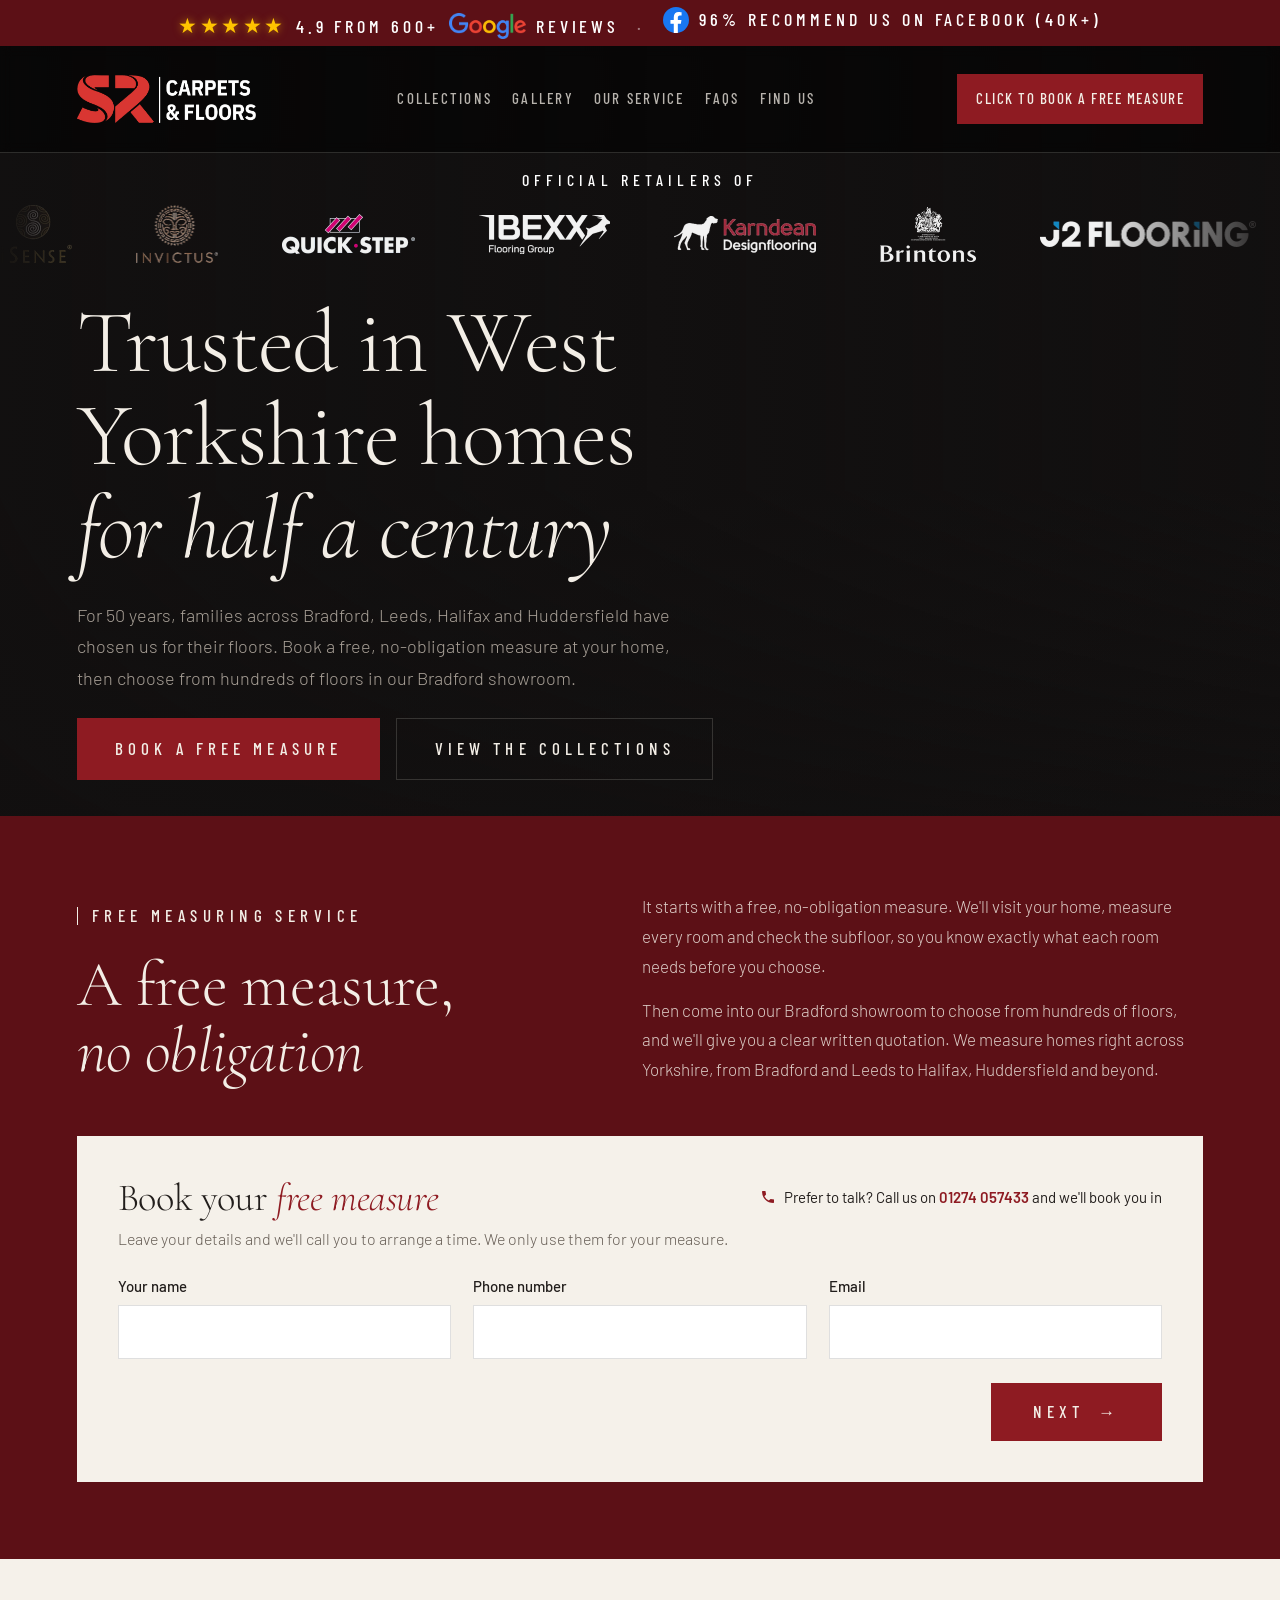
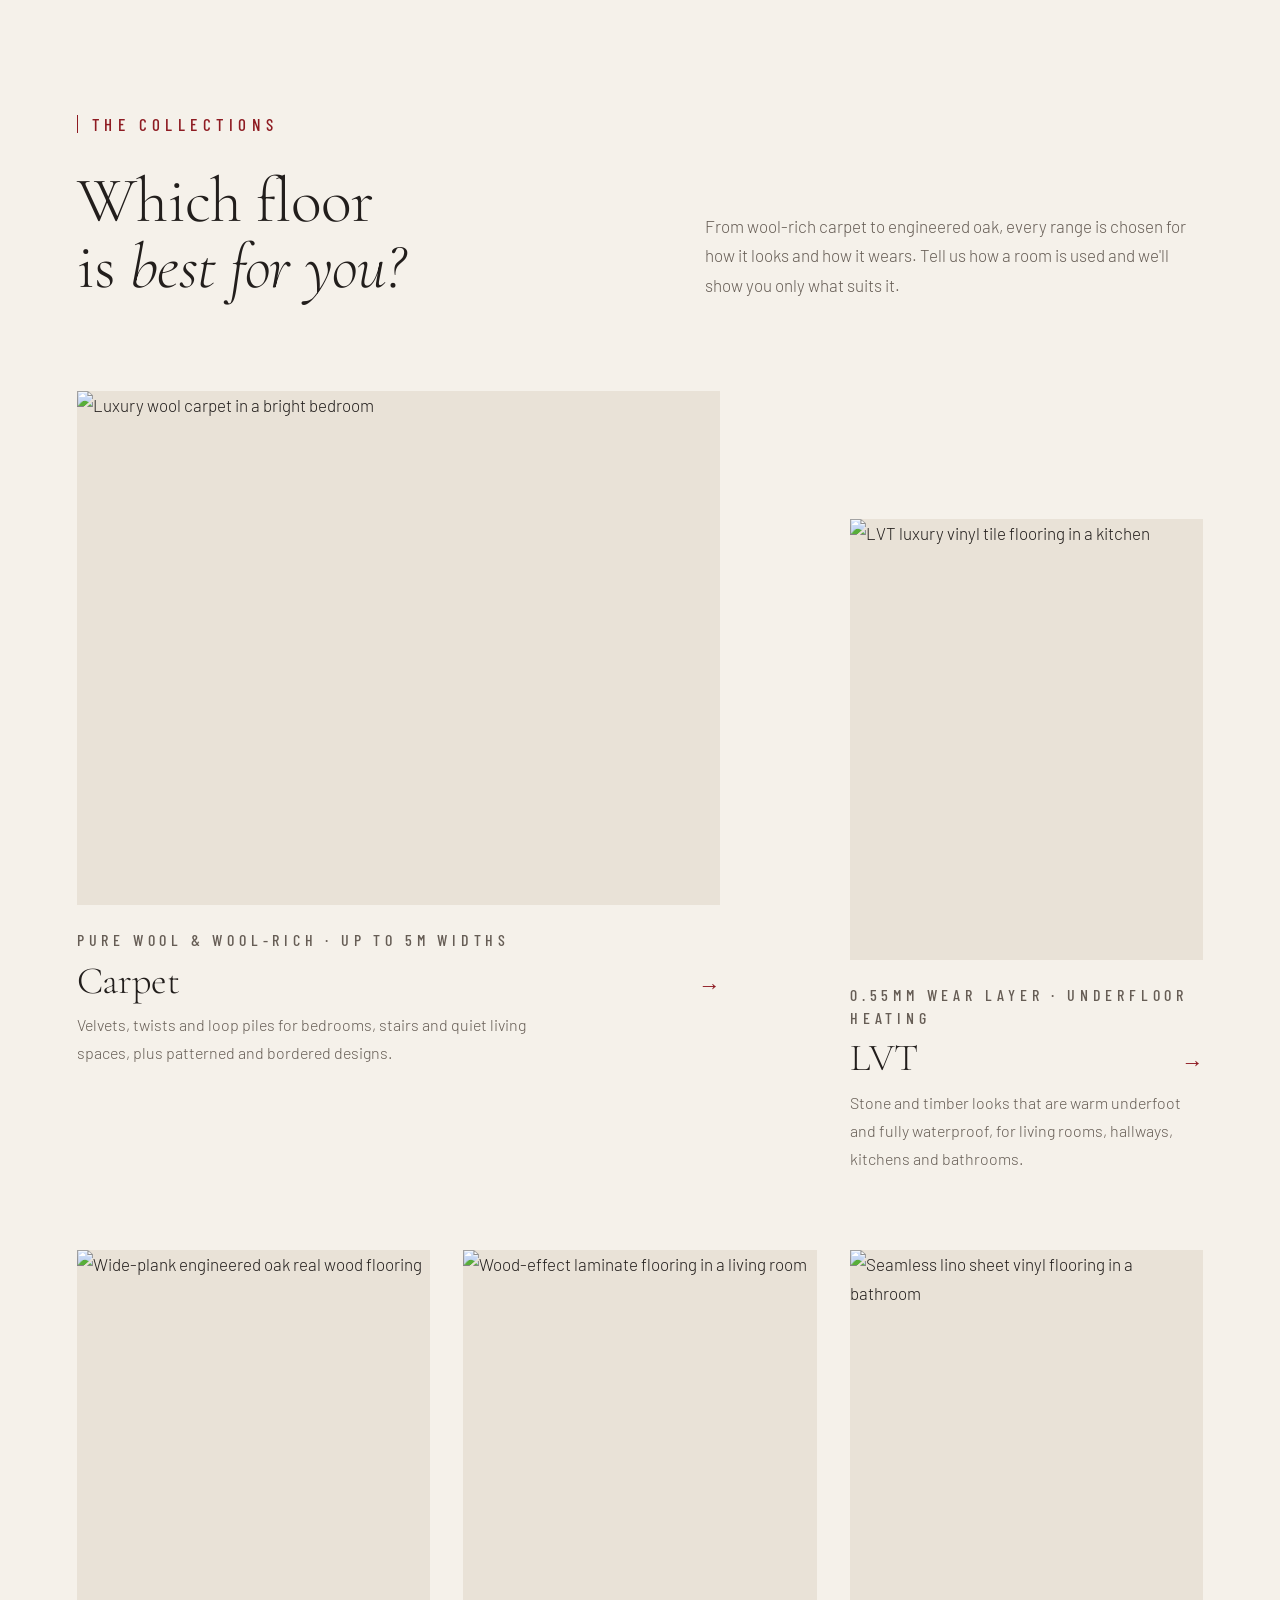
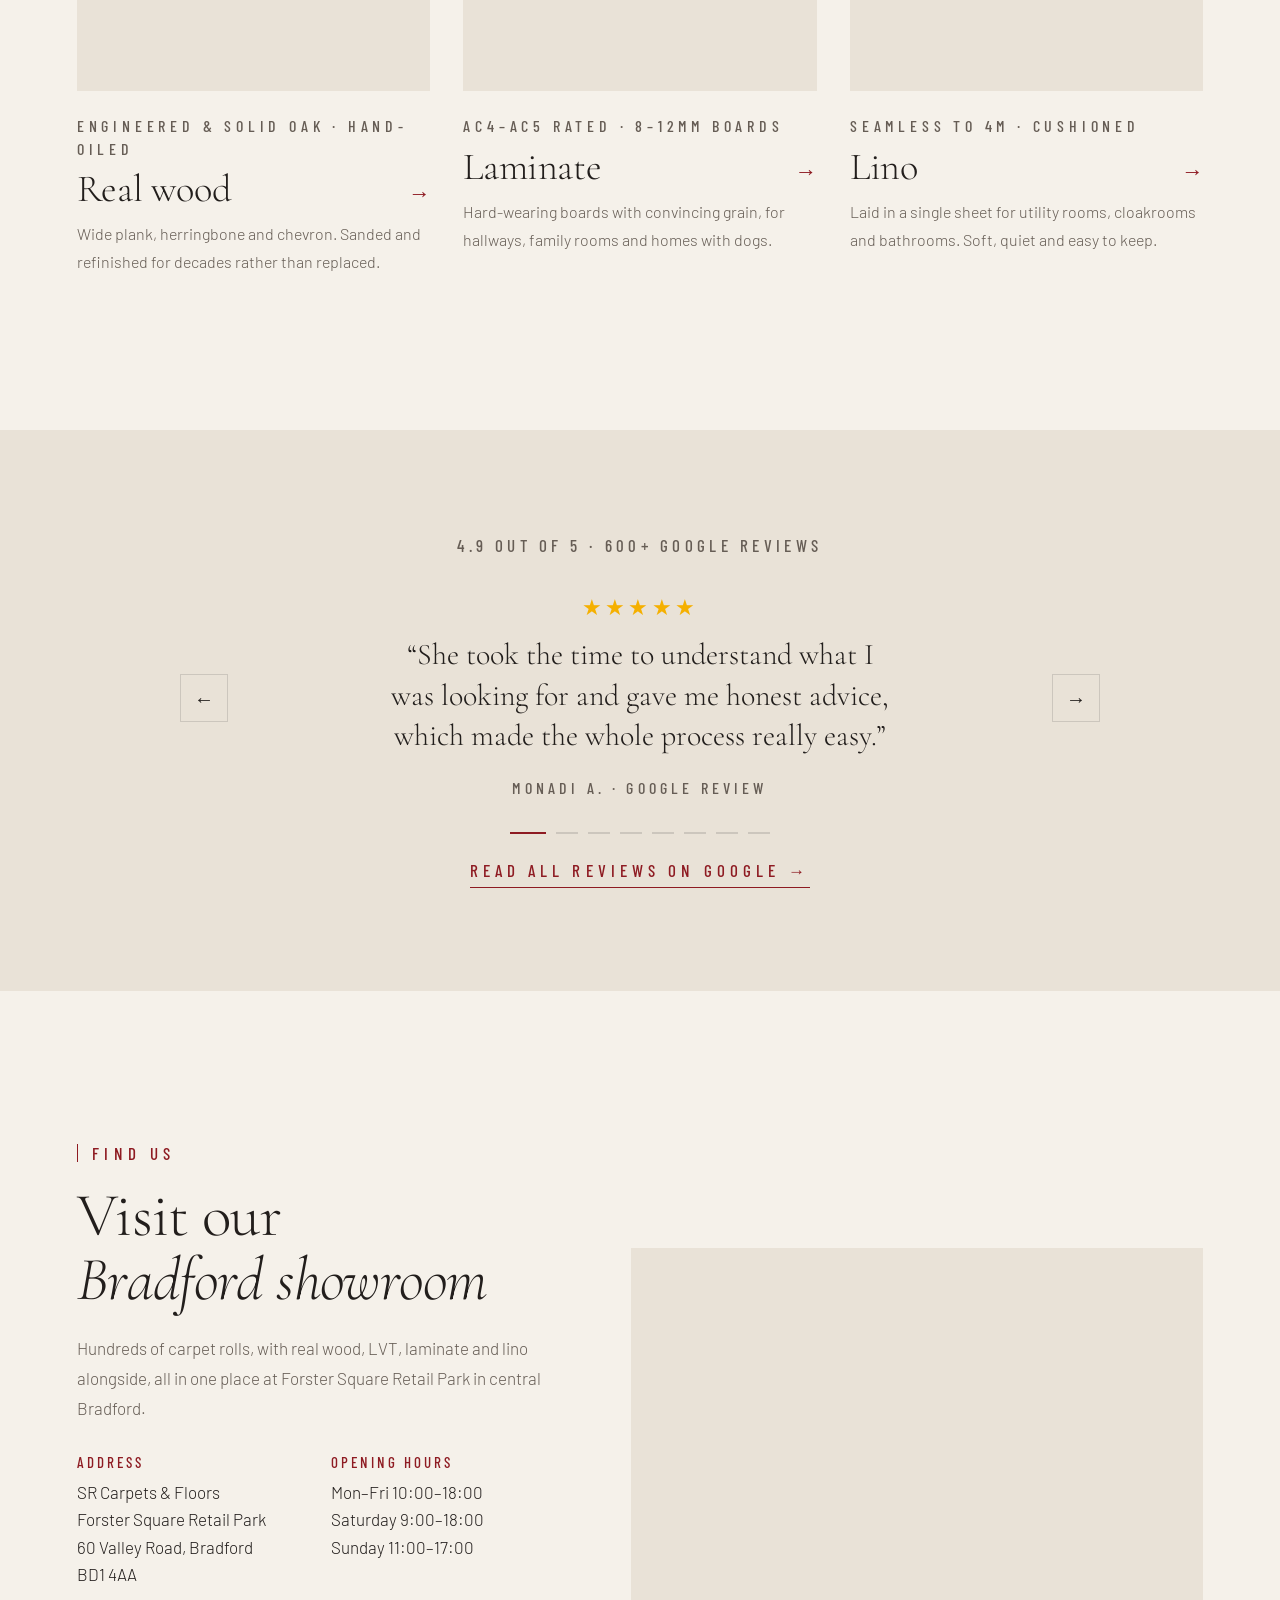
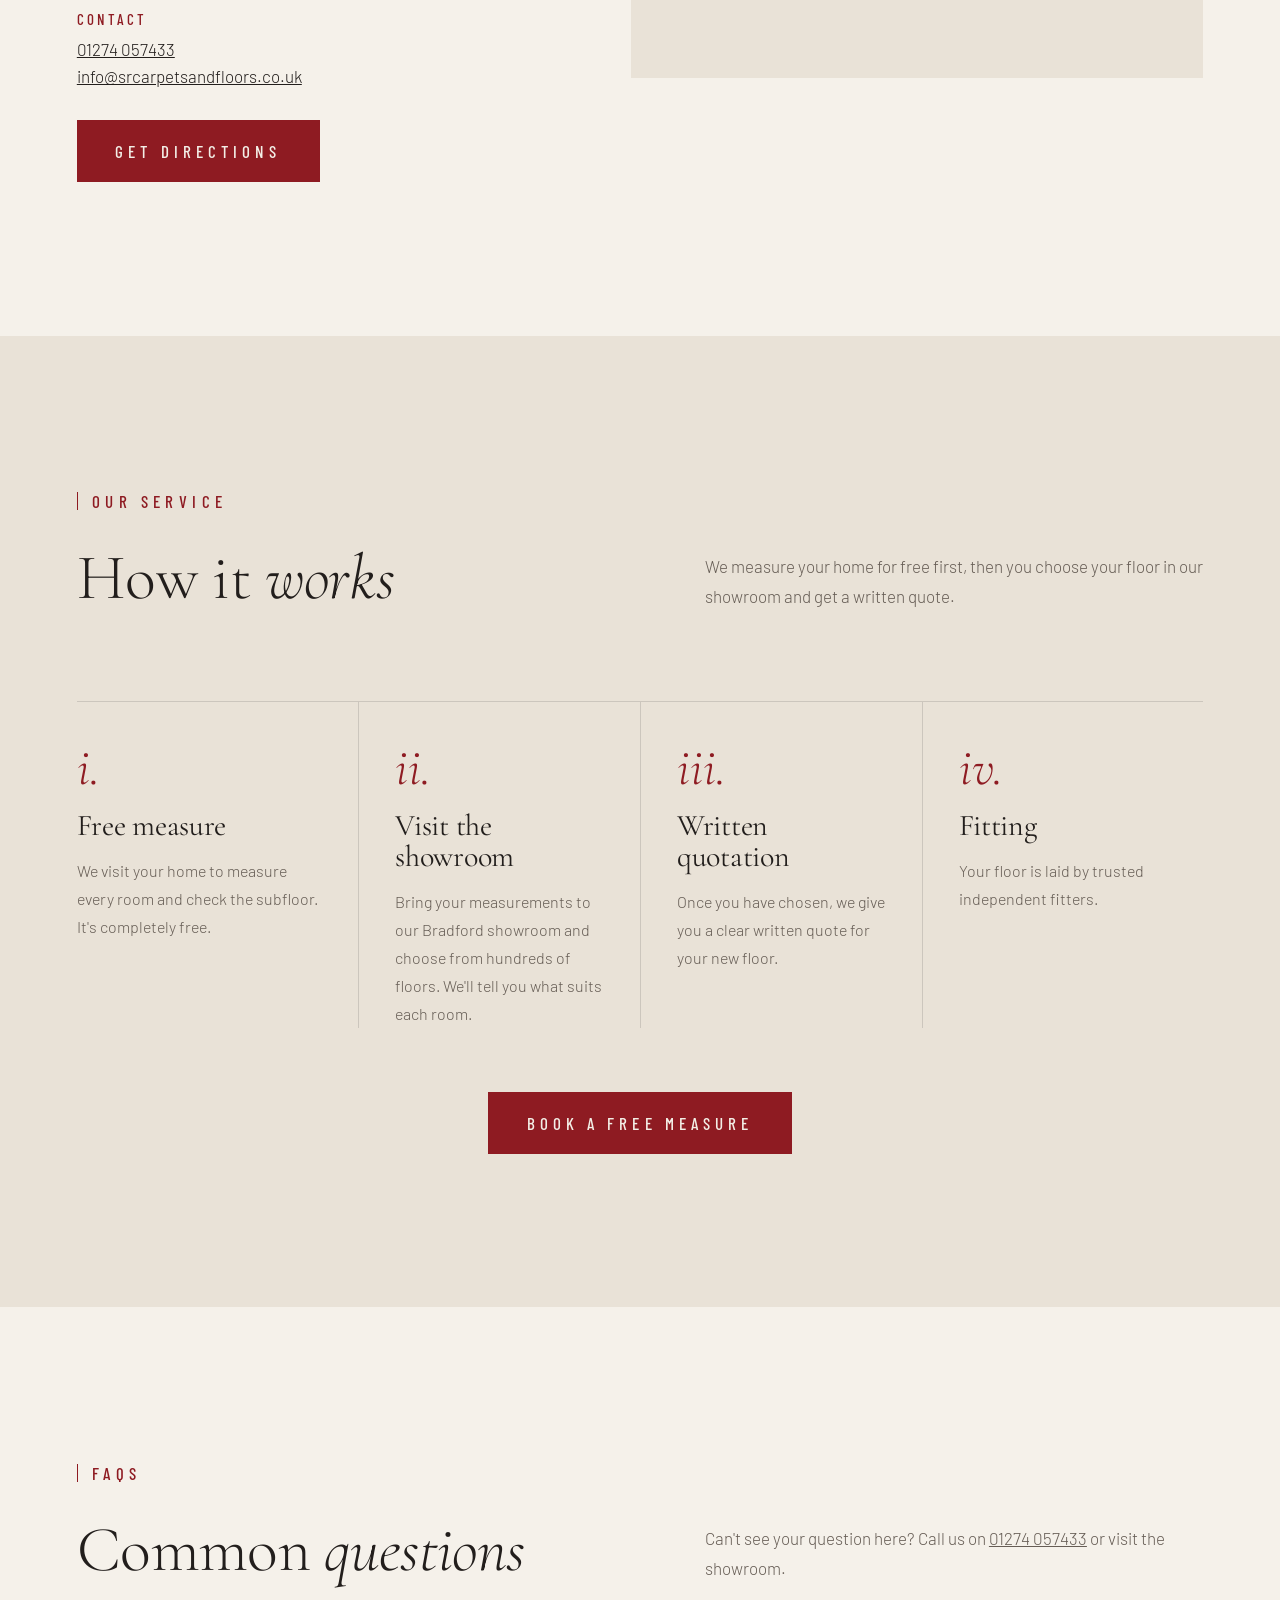
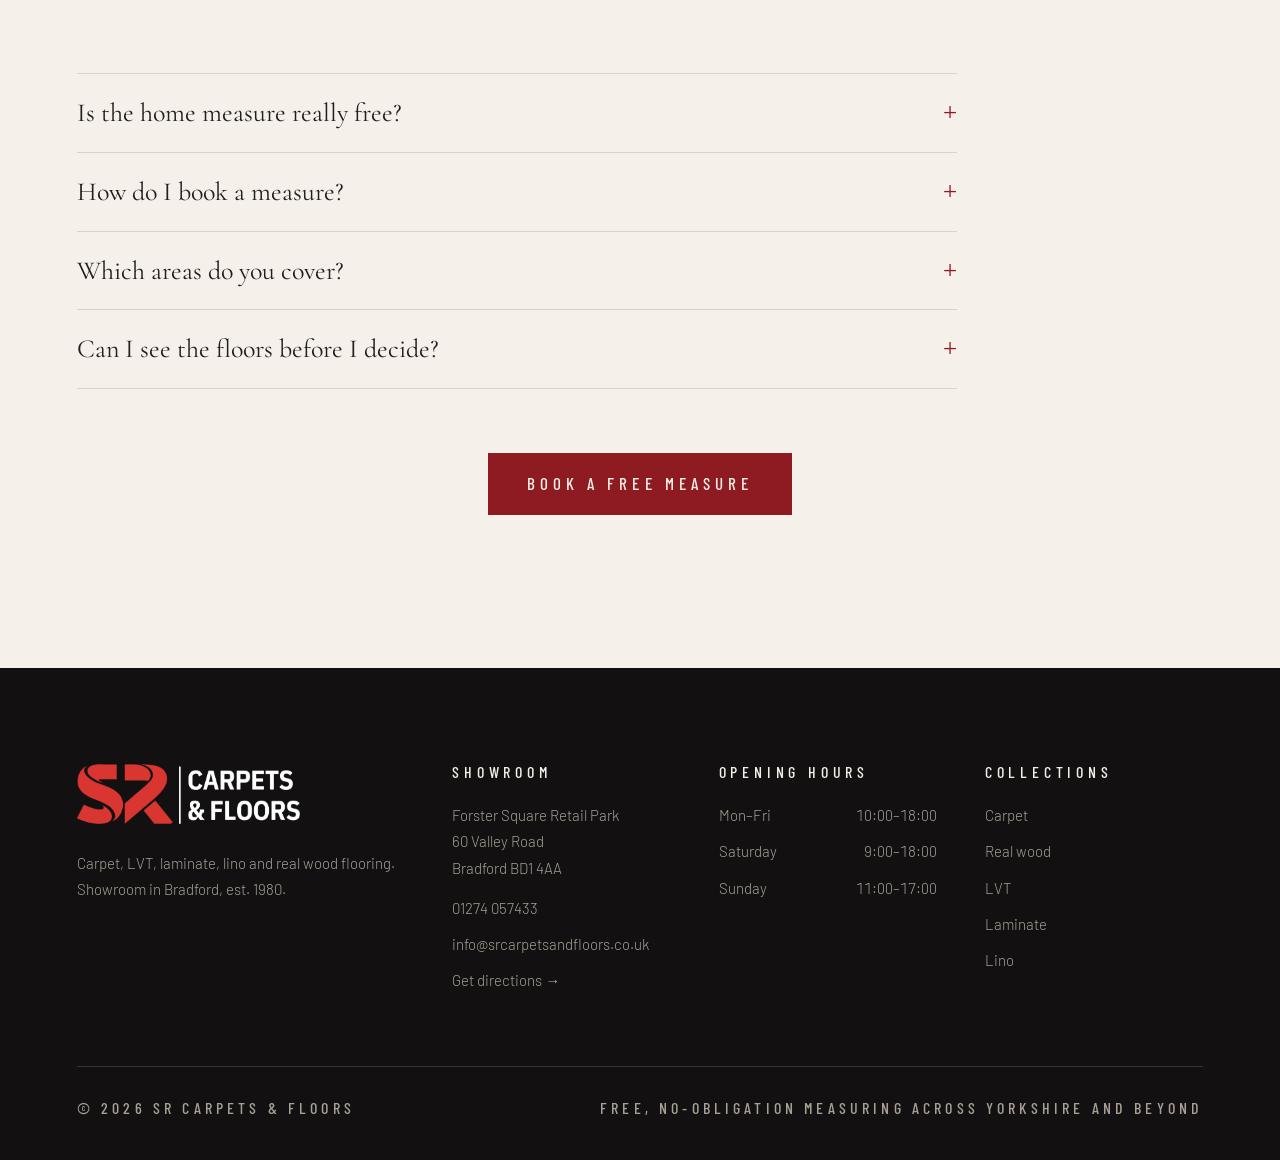
==== index.html @ 5d19c0d3 "Add Vercel Speed Insights Co-Authored-By: Claude Opus 5.5 <noreply@anthropic.com>" ====
<!doctype html>
<html lang="en-GB">
<head>
<meta charset="utf-8">
<meta name="viewport" content="width=device-width, initial-scale=1">
<title>SR Carpets &amp; Floors | Luxury Carpets, LVT, Laminate &amp; Wood Flooring in Bradford</title>
<meta name="description" content="Luxury carpets, LVT, laminate, lino and real wood flooring from our Bradford showroom, with free, no-obligation home measuring across Yorkshire. Rated 4.9 from 600+ Google reviews.">
<link rel="canonical" href="https://srcarpetsandfloors.co.uk/">
<meta name="theme-color" content="#121010">
<meta property="og:type" content="website">
<meta property="og:site_name" content="SR Carpets &amp; Floors">
<meta property="og:title" content="SR Carpets &amp; Floors | Luxury Carpets, LVT, Laminate &amp; Wood Flooring in Bradford">
<meta property="og:description" content="Luxury carpets, LVT, laminate, lino and real wood flooring from our Bradford showroom, with free, no-obligation home measuring across Yorkshire. Rated 4.9 from 600+ Google reviews.">
<meta property="og:url" content="https://srcarpetsandfloors.co.uk/">
<meta property="og:image" content="https://images.unsplash.com/photo-1618221195710-dd6b41faaea6?w=1200&q=80&auto=format&fit=crop">
<meta property="og:locale" content="en_GB">
<meta name="twitter:card" content="summary_large_image">
<script type="application/ld+json">{"@context": "https://schema.org", "@type": "HomeGoodsStore", "@id": "https://srcarpetsandfloors.co.uk/#business", "name": "SR Carpets & Floors", "foundingDate": "1980", "url": "https://srcarpetsandfloors.co.uk/", "logo": "https://srcarpetsandfloors.co.uk/logo/sr-logo-redmark.png", "image": "https://images.unsplash.com/photo-1618221195710-dd6b41faaea6?w=1200&q=80&auto=format&fit=crop", "description": "Luxury carpets, LVT, laminate, lino and real wood flooring in Bradford, with free, no-obligation home measuring across Yorkshire.", "telephone": "+44 1274 057433", "email": "info@srcarpetsandfloors.co.uk", "address": {"@type": "PostalAddress", "streetAddress": "Forster Square Retail Park, 60 Valley Road", "addressLocality": "Bradford", "addressRegion": "West Yorkshire", "postalCode": "BD1 4AA", "addressCountry": "GB"}, "openingHoursSpecification": [{"@type": "OpeningHoursSpecification", "dayOfWeek": ["Monday", "Tuesday", "Wednesday", "Thursday", "Friday"], "opens": "10:00", "closes": "18:00"}, {"@type": "OpeningHoursSpecification", "dayOfWeek": "Saturday", "opens": "09:00", "closes": "18:00"}, {"@type": "OpeningHoursSpecification", "dayOfWeek": "Sunday", "opens": "11:00", "closes": "17:00"}], "areaServed": ["Yorkshire", "Bradford", "Leeds", "Halifax", "Huddersfield"], "sameAs": ["https://www.facebook.com/sandr.carpets/"], "hasOfferCatalog": {"@type": "OfferCatalog", "name": "Flooring", "itemListElement": [{"@type": "OfferCatalog", "name": "Carpet", "url": "https://srcarpetsandfloors.co.uk/carpet"}, {"@type": "OfferCatalog", "name": "LVT (luxury vinyl tiles)", "url": "https://srcarpetsandfloors.co.uk/lvt"}, {"@type": "OfferCatalog", "name": "Real wood flooring", "url": "https://srcarpetsandfloors.co.uk/real-wood"}, {"@type": "OfferCatalog", "name": "Laminate flooring", "url": "https://srcarpetsandfloors.co.uk/laminate"}, {"@type": "OfferCatalog", "name": "Lino and sheet vinyl", "url": "https://srcarpetsandfloors.co.uk/lino"}]}}</script>
<script type="application/ld+json">{"@context": "https://schema.org", "@type": "WebSite", "@id": "https://srcarpetsandfloors.co.uk/#website", "name": "SR Carpets & Floors", "url": "https://srcarpetsandfloors.co.uk/", "inLanguage": "en-GB", "publisher": {"@id": "https://srcarpetsandfloors.co.uk/#business"}}</script>
<script type="application/ld+json">{"@context": "https://schema.org", "@type": "FAQPage", "mainEntity": [{"@type": "Question", "name": "Is the home measure really free?", "acceptedAnswer": {"@type": "Answer", "text": "Yes. We visit your home, measure every room and check the subfloor at no cost."}}, {"@type": "Question", "name": "How do I book a measure?", "acceptedAnswer": {"@type": "Answer", "text": "Fill in the booking form on our website or call us on 01274 057433, and we'll arrange a time that suits you."}}, {"@type": "Question", "name": "Which areas do you cover?", "acceptedAnswer": {"@type": "Answer", "text": "We measure homes across the whole of Yorkshire and beyond. If you're further afield, get in touch and we'll let you know."}}, {"@type": "Question", "name": "Can I see the floors before I decide?", "acceptedAnswer": {"@type": "Answer", "text": "Yes. After your measure, visit our showroom at Forster Square Retail Park, Bradford. It holds hundreds of carpet rolls, with real wood, LVT, laminate and lino alongside, and it's open seven days a week."}}]}</script>
<link rel="icon" type="image/png" sizes="512x512" href="logo/favicon.png">
<link rel="preconnect" href="https://images.unsplash.com">
<link rel="preconnect" href="https://fonts.googleapis.com">
<link rel="preconnect" href="https://fonts.gstatic.com" crossorigin>
<link rel="stylesheet" href="https://fonts.googleapis.com/css2?family=Cormorant+Garamond:ital,wght@0,300;0,400;0,500;1,300;1,400&family=Barlow+Condensed:wght@500&family=Barlow:wght@300;400&display=swap" media="print" onload="this.media='all'">
<noscript><link rel="stylesheet" href="https://fonts.googleapis.com/css2?family=Cormorant+Garamond:ital,wght@0,300;0,400;0,500;1,300;1,400&family=Barlow+Condensed:wght@500&family=Barlow:wght@300;400&display=swap"></noscript>
<link rel="stylesheet" href="styles.css">
<!-- Vercel Speed Insights: real-visitor Core Web Vitals (enable it in the Vercel dashboard) -->
<script>window.si = window.si || function () { (window.siq = window.siq || []).push(arguments); };</script>
<script defer src="/_vercel/speed-insights/script.js"></script>
</head>
<body>

<header>
  <div class="topbar">
    <a class="topbar-google" href="https://share.google/Tsntq7Bi20ITO1h3L" target="_blank" rel="noopener"><span class="topbar-stars" aria-hidden="true">★★★★★</span>4.9 from 600+ <img class="topbar-wordmark" src="logo/google-wordmark.webp" alt="Google" width="291" height="96"> reviews</a><span class="topbar-fb"><span class="topbar-sep" aria-hidden="true">·</span><a href="https://www.facebook.com/sandr.carpets/" target="_blank" rel="noopener"><span class="topbar-icon" aria-hidden="true"><svg viewBox="0 0 24 24"><circle cx="12" cy="12" r="12" fill="#1877F2"/><path fill="#fff" d="M16.5 15.47 17.03 12h-3.33V9.75c0-.95.47-1.88 1.95-1.88h1.51V4.92s-1.37-.23-2.68-.23c-2.74 0-4.53 1.66-4.53 4.66V12H6.9v3.47h3.05V24h3.75v-8.53z"/></svg></span>96% recommend us on Facebook (40k+)</a></span>
  </div>
  <div class="nav-bar">
  <div class="wrap nav">
    <a class="logo" href="#top"><img src="logo/sr-logo-redmark.webp" alt="SR Carpets & Floors" width="988" height="265"></a>
    <details class="mobile-menu">
      <summary aria-label="Open navigation"><svg viewBox="0 0 24 24" fill="none" stroke="currentColor" stroke-width="1.5" aria-hidden="true"><path d="M4 6h16M4 12h16M4 18h16"/></svg></summary>
      <nav aria-label="Mobile navigation"><ul>
        <li><a href="#collections">Collections</a></li>
        <li><a href="/gallery">Gallery</a></li>
        <li><a href="#process">Our service</a></li>
        <li><a href="#faq">FAQs</a></li>
        <li><a href="#visit">Find us</a></li>
      </ul></nav>
    </details>
    <nav aria-label="Main">
      <ul>
        <li><a href="#collections">Collections</a></li>
        <li><a href="/gallery">Gallery</a></li>
        <li><a href="#process">Our service</a></li>
        <li><a href="#faq">FAQs</a></li>
        <li><a href="#visit">Find us</a></li>
      </ul>
    </nav>
    <a class="btn btn-garnet" href="#book"><span class="btn-long">Click to book a free measure</span><span class="btn-short">Free measure</span></a>
  </div>
  </div>
</header>

<main id="top">
  <section class="hero" style="padding-block:0">
    <!-- Placeholder: replace with your own fitted-room photography -->
    <img fetchpriority="high" src="https://images.unsplash.com/photo-1618221195710-dd6b41faaea6?w=2000&q=80&auto=format&fit=crop" srcset="https://images.unsplash.com/photo-1618221195710-dd6b41faaea6?w=480&q=80&auto=format&fit=crop 480w, https://images.unsplash.com/photo-1618221195710-dd6b41faaea6?w=800&q=80&auto=format&fit=crop 800w, https://images.unsplash.com/photo-1618221195710-dd6b41faaea6?w=1200&q=80&auto=format&fit=crop 1200w, https://images.unsplash.com/photo-1618221195710-dd6b41faaea6?w=1600&q=80&auto=format&fit=crop 1600w, https://images.unsplash.com/photo-1618221195710-dd6b41faaea6?w=2000&q=80&auto=format&fit=crop 2000w" sizes="100vw" alt="A calm living room with a deep-pile rug over a pale wooden floor">
    <div class="wrap hero-inner">
      <div class="brands" role="region" aria-label="Official retailers of">
        <p class="brands-label">Official retailers of</p>
        <!-- Brand logos in their own colours, adjusted to read on the dark hero (all-white set in logo/brands/white/). Heights balance visual weight between wide and square marks. -->
        <div class="marquee">
          <div class="marquee-track">
            <ul>
              <li><img src="logo/brands/karndean.webp" width="142" height="37" alt="Karndean" style="height:37px"></li>
              <li><img src="logo/brands/brintons.webp" width="95" height="55" alt="Brintons" style="height:55px"></li>
              <li><img src="logo/brands/j2-flooring.webp" width="216" height="26" alt="J2 Flooring" style="height:26px"></li>
              <li><img src="logo/brands/altro.webp" width="49" height="58" alt="Altro" style="height:58px"></li>
              <li><img src="logo/brands/polyflor.webp" width="170" height="30" alt="Polyflor" style="height:30px"></li>
              <li><img src="logo/brands/abingdon.webp" width="146" height="36" alt="Abingdon Flooring" style="height:36px"></li>
              <li><img src="logo/brands/associated-weavers.webp" width="134" height="38" alt="Associated Weavers" style="height:38px"></li>
              <li><img src="logo/brands/isense.webp" width="71" height="58" alt="iSense" style="height:58px"></li>
              <li><img src="logo/brands/invictus.webp" width="83" height="58" alt="Invictus" style="height:58px"></li>
              <li><img src="logo/brands/quick-step.webp" width="133" height="40" alt="Quick-Step" style="height:40px"></li>
              <li><img src="logo/brands/ibexx.webp" width="131" height="39" alt="Ibexx Flooring Group" style="height:39px"></li>
            </ul>
            <ul aria-hidden="true">
              <li><img src="logo/brands/karndean.webp" width="142" height="37" alt="" style="height:37px"></li>
              <li><img src="logo/brands/brintons.webp" width="95" height="55" alt="" style="height:55px"></li>
              <li><img src="logo/brands/j2-flooring.webp" width="216" height="26" alt="" style="height:26px"></li>
              <li><img src="logo/brands/altro.webp" width="49" height="58" alt="" style="height:58px"></li>
              <li><img src="logo/brands/polyflor.webp" width="170" height="30" alt="" style="height:30px"></li>
              <li><img src="logo/brands/abingdon.webp" width="146" height="36" alt="" style="height:36px"></li>
              <li><img src="logo/brands/associated-weavers.webp" width="134" height="38" alt="" style="height:38px"></li>
              <li><img src="logo/brands/isense.webp" width="71" height="58" alt="" style="height:58px"></li>
              <li><img src="logo/brands/invictus.webp" width="83" height="58" alt="" style="height:58px"></li>
              <li><img src="logo/brands/quick-step.webp" width="133" height="40" alt="" style="height:40px"></li>
              <li><img src="logo/brands/ibexx.webp" width="131" height="39" alt="" style="height:39px"></li>
            </ul>
            <ul aria-hidden="true">
              <li><img src="logo/brands/karndean.webp" width="142" height="37" alt="" style="height:37px"></li>
              <li><img src="logo/brands/brintons.webp" width="95" height="55" alt="" style="height:55px"></li>
              <li><img src="logo/brands/j2-flooring.webp" width="216" height="26" alt="" style="height:26px"></li>
              <li><img src="logo/brands/altro.webp" width="49" height="58" alt="" style="height:58px"></li>
              <li><img src="logo/brands/polyflor.webp" width="170" height="30" alt="" style="height:30px"></li>
              <li><img src="logo/brands/abingdon.webp" width="146" height="36" alt="" style="height:36px"></li>
              <li><img src="logo/brands/associated-weavers.webp" width="134" height="38" alt="" style="height:38px"></li>
              <li><img src="logo/brands/isense.webp" width="71" height="58" alt="" style="height:58px"></li>
              <li><img src="logo/brands/invictus.webp" width="83" height="58" alt="" style="height:58px"></li>
              <li><img src="logo/brands/quick-step.webp" width="133" height="40" alt="" style="height:40px"></li>
              <li><img src="logo/brands/ibexx.webp" width="131" height="39" alt="" style="height:39px"></li>
            </ul>
          </div>
        </div>
      </div>
      <div class="hero-copy">
        <h1>Trusted in West Yorkshire homes <em>for half a century</em></h1>
        <p class="hero-lede">For 50 years, families across Bradford, Leeds, Halifax and Huddersfield have chosen us for their floors. Book a free, no-obligation measure at your home, then choose from hundreds of floors in our Bradford showroom.</p>
        <div class="hero-ctas">
          <a class="btn btn-garnet" href="#book">Book a free measure</a>
          <a class="btn btn-ghost" href="#collections">View the collections</a>
        </div>
      </div>
    </div>
  </section>

  <section class="book" id="book">
    <div class="wrap book-grid">
      <div class="book-intro">
        <div class="book-intro-head">
          <span class="label">Free measuring service</span>
          <h2>A free measure, <em>no obligation</em></h2>
        </div>
        <div class="book-intro-copy">
          <p>It starts with a free, no-obligation measure. We'll visit your home, measure every room and check the subfloor, so you know exactly what each room needs before you choose.</p>
          <p>Then come into our Bradford showroom to choose from hundreds of floors, and we'll give you a clear written quotation. We measure homes right across Yorkshire, from Bradford and Leeds to Halifax, Huddersfield and beyond.</p>
        </div>
      </div>

      <form id="book-form" novalidate>
        <div class="form-step" role="group" aria-labelledby="step1-title">
          <div class="step-head">
            <div>
              <h3 id="step1-title">Book your <em>free measure</em></h3>
              <p>Leave your details and we'll call you to arrange a time. We only use them for your measure.</p>
            </div>
            <a class="form-call" href="tel:+441274057433"><svg aria-hidden="true" viewBox="0 0 24 24" width="16" height="16" fill="currentColor"><path d="M6.6 10.8a15.1 15.1 0 0 0 6.6 6.6l2.2-2.2a1 1 0 0 1 1-.25 11.4 11.4 0 0 0 3.6.57 1 1 0 0 1 1 1V20a1 1 0 0 1-1 1A17 17 0 0 1 3 4a1 1 0 0 1 1-1h3.5a1 1 0 0 1 1 1c0 1.25.2 2.45.57 3.57a1 1 0 0 1-.25 1z"/></svg><span>Prefer to talk? Call us on <b>01274 057433</b> and we'll book you in</span></a>
          </div>
          <div class="step-grid">
            <div class="field">
              <label for="name">Your name</label>
              <input id="name" name="name" autocomplete="name" required>
            </div>
            <div class="field">
              <label for="phone">Phone number</label>
              <input id="phone" name="phone" type="tel" autocomplete="tel" required>
            </div>
            <div class="field">
              <label for="email">Email</label>
              <input id="email" name="email" type="email" autocomplete="email" required>
            </div>
          </div>
          <div class="step-actions">
            <button class="btn btn-garnet" type="button" data-next>Next <span aria-hidden="true">→</span></button>
          </div>
        </div>

        <div class="form-step" role="group" aria-labelledby="step2-title" hidden>
          <div class="step-head">
            <div>
              <h3 id="step2-title">Where should we <em>measure?</em></h3>
              <p>Add your address so we know where to visit. Then we'll call you to book a time.</p>
            </div>
            <a class="form-call" href="tel:+441274057433"><svg aria-hidden="true" viewBox="0 0 24 24" width="16" height="16" fill="currentColor"><path d="M6.6 10.8a15.1 15.1 0 0 0 6.6 6.6l2.2-2.2a1 1 0 0 1 1-.25 11.4 11.4 0 0 0 3.6.57 1 1 0 0 1 1 1V20a1 1 0 0 1-1 1A17 17 0 0 1 3 4a1 1 0 0 1 1-1h3.5a1 1 0 0 1 1 1c0 1.25.2 2.45.57 3.57a1 1 0 0 1-.25 1z"/></svg><span>Prefer to talk? Call us on <b>01274 057433</b> and we'll book you in</span></a>
          </div>
          <div class="step-grid step-grid-two">
            <div class="field">
              <label for="postcode">Postcode</label>
              <input id="postcode" name="postcode" autocomplete="postal-code" required>
            </div>
            <div class="field">
              <label for="address">Address</label>
              <input id="address" name="address" autocomplete="street-address" placeholder="House number and street" required>
            </div>
          </div>
          <fieldset>
            <legend>Interested in <span>(optional)</span></legend>
            <div class="chips">
              <input type="checkbox" id="m-carpet" name="material" value="Carpet"><label for="m-carpet">Carpet</label>
              <input type="checkbox" id="m-wood" name="material" value="Real wood"><label for="m-wood">Real wood</label>
              <input type="checkbox" id="m-lvt" name="material" value="LVT"><label for="m-lvt">LVT</label>
              <input type="checkbox" id="m-laminate" name="material" value="Laminate"><label for="m-laminate">Laminate</label>
              <input type="checkbox" id="m-lino" name="material" value="Lino"><label for="m-lino">Lino</label>
              <input type="checkbox" id="m-unsure" name="material" value="Not sure yet"><label for="m-unsure">Not sure yet</label>
            </div>
          </fieldset>
          <div class="step-actions">
            <button class="btn-back" type="button" data-back><span aria-hidden="true">←</span> Back</button>
            <button class="btn btn-garnet" type="submit">Book my free measure</button>
          </div>
        </div>
        <p class="form-status" role="status" aria-live="polite" hidden></p>
        <input type="checkbox" name="botcheck" class="botcheck" tabindex="-1" autocomplete="off" aria-hidden="true">
      </form>
    </div>
  </section>

  <section id="collections">
    <div class="wrap">
      <div class="sec-head">
        <div>
          <span class="label">The collections</span>
          <h2>Which floor is <em>best for you?</em></h2>
        </div>
        <p>From wool-rich carpet to engineered oak, every range is chosen for how it looks and how it wears. Tell us how a room is used and we'll show you only what suits it.</p>
      </div>

      <div class="gallery">
        <a class="piece" href="/carpet">
          <div class="frame"><img src="https://images.unsplash.com/photo-1600166898405-da9535204843?w=1600&q=80&auto=format&fit=crop" srcset="https://images.unsplash.com/photo-1600166898405-da9535204843?w=480&q=80&auto=format&fit=crop 480w, https://images.unsplash.com/photo-1600166898405-da9535204843?w=800&q=80&auto=format&fit=crop 800w, https://images.unsplash.com/photo-1600166898405-da9535204843?w=1200&q=80&auto=format&fit=crop 1200w, https://images.unsplash.com/photo-1600166898405-da9535204843?w=1600&q=80&auto=format&fit=crop 1600w" sizes="(max-width: 700px) 100vw, 50vw" alt="Luxury wool carpet in a bright bedroom" loading="lazy"></div>
          <div class="caption">
            <span class="spec">Pure wool &amp; wool-rich · up to 5m widths</span>
            <h3>Carpet <span>→</span></h3>
            <p>Velvets, twists and loop piles for bedrooms, stairs and quiet living spaces, plus patterned and bordered designs.</p>
          </div>
        </a>
        <a class="piece" href="/lvt">
          <div class="frame"><img src="https://images.unsplash.com/photo-1600566753190-17f0baa2a6c3?w=1000&q=80&auto=format&fit=crop" srcset="https://images.unsplash.com/photo-1600566753190-17f0baa2a6c3?w=480&q=80&auto=format&fit=crop 480w, https://images.unsplash.com/photo-1600566753190-17f0baa2a6c3?w=800&q=80&auto=format&fit=crop 800w, https://images.unsplash.com/photo-1600566753190-17f0baa2a6c3?w=1000&q=80&auto=format&fit=crop 1000w" sizes="(max-width: 700px) 100vw, 50vw" alt="LVT luxury vinyl tile flooring in a kitchen" loading="lazy"></div>
          <div class="caption">
            <span class="spec">0.55mm wear layer · underfloor heating</span>
            <h3>LVT <span>→</span></h3>
            <p>Stone and timber looks that are warm underfoot and fully waterproof, for living rooms, hallways, kitchens and bathrooms.</p>
          </div>
        </a>
        <a class="piece" href="/real-wood">
          <div class="frame"><img src="https://images.unsplash.com/photo-1600585154340-be6161a56a0c?w=1000&q=80&auto=format&fit=crop" srcset="https://images.unsplash.com/photo-1600585154340-be6161a56a0c?w=480&q=80&auto=format&fit=crop 480w, https://images.unsplash.com/photo-1600585154340-be6161a56a0c?w=800&q=80&auto=format&fit=crop 800w, https://images.unsplash.com/photo-1600585154340-be6161a56a0c?w=1000&q=80&auto=format&fit=crop 1000w" sizes="(max-width: 700px) 100vw, 50vw" alt="Wide-plank engineered oak real wood flooring" loading="lazy"></div>
          <div class="caption">
            <span class="spec">Engineered &amp; solid oak · hand-oiled</span>
            <h3>Real wood <span>→</span></h3>
            <p>Wide plank, herringbone and chevron. Sanded and refinished for decades rather than replaced.</p>
          </div>
        </a>
        <a class="piece" href="/laminate">
          <div class="frame"><img src="https://images.unsplash.com/photo-1586023492125-27b2c045efd7?w=1000&q=80&auto=format&fit=crop" srcset="https://images.unsplash.com/photo-1586023492125-27b2c045efd7?w=480&q=80&auto=format&fit=crop 480w, https://images.unsplash.com/photo-1586023492125-27b2c045efd7?w=800&q=80&auto=format&fit=crop 800w, https://images.unsplash.com/photo-1586023492125-27b2c045efd7?w=1000&q=80&auto=format&fit=crop 1000w" sizes="(max-width: 700px) 100vw, 50vw" alt="Wood-effect laminate flooring in a living room" loading="lazy"></div>
          <div class="caption">
            <span class="spec">AC4–AC5 rated · 8–12mm boards</span>
            <h3>Laminate <span>→</span></h3>
            <p>Hard-wearing boards with convincing grain, for hallways, family rooms and homes with dogs.</p>
          </div>
        </a>
        <a class="piece" href="/lino">
          <div class="frame"><img src="https://images.unsplash.com/photo-1552321554-5fefe8c9ef14?w=1000&q=80&auto=format&fit=crop" srcset="https://images.unsplash.com/photo-1552321554-5fefe8c9ef14?w=480&q=80&auto=format&fit=crop 480w, https://images.unsplash.com/photo-1552321554-5fefe8c9ef14?w=800&q=80&auto=format&fit=crop 800w, https://images.unsplash.com/photo-1552321554-5fefe8c9ef14?w=1000&q=80&auto=format&fit=crop 1000w" sizes="(max-width: 700px) 100vw, 50vw" alt="Seamless lino sheet vinyl flooring in a bathroom" loading="lazy"></div>
          <div class="caption">
            <span class="spec">Seamless to 4m · cushioned</span>
            <h3>Lino <span>→</span></h3>
            <p>Laid in a single sheet for utility rooms, cloakrooms and bathrooms. Soft, quiet and easy to keep.</p>
          </div>
        </a>
      </div>
    </div>
  </section>

  <section class="reviews" id="reviews" aria-roledescription="carousel" aria-label="Customer reviews">
    <div class="wrap">
      <div class="reviews-head">
        <p>4.9 out of 5 · 600+ Google reviews</p>
      </div>
      <!-- Excerpts from 5-star Google reviews, quoted as written. Only slides with data-rating="5" are shown, in random order. -->
      <div class="carousel">
        <button class="arrow" type="button" data-dir="-1" aria-label="Previous review">←</button>
        <div class="slides">
          <figure class="slide on" data-rating="5">
            <span class="stars" aria-label="5 out of 5 stars">★★★★★</span>
            <blockquote>“Just had my stairs carpeted in herringbone design 100% pure wool in chalk colour with 11mm underlay. Great price and excellent service.”</blockquote>
            <figcaption class="cite">Mohammed K. · Google review</figcaption>
          </figure>
          <figure class="slide" data-rating="5">
            <span class="stars" aria-label="5 out of 5 stars">★★★★★</span>
            <blockquote>“She took the time to understand what I was looking for and gave me honest advice, which made the whole process really easy.”</blockquote>
            <figcaption class="cite">Monadi A. · Google review</figcaption>
          </figure>
          <figure class="slide" data-rating="5">
            <span class="stars" aria-label="5 out of 5 stars">★★★★★</span>
            <blockquote>“Their advice made all the difference, and the end result looks amazing. Professional, friendly, and genuinely knowledgeable.”</blockquote>
            <figcaption class="cite">Mohammad U. · Google review</figcaption>
          </figure>
          <figure class="slide" data-rating="5">
            <span class="stars" aria-label="5 out of 5 stars">★★★★★</span>
            <blockquote>“The staff will go above and beyond to help you, they are so polite and helpful.”</blockquote>
            <figcaption class="cite">Colin T. · Google review</figcaption>
          </figure>
          <figure class="slide" data-rating="5">
            <span class="stars" aria-label="5 out of 5 stars">★★★★★</span>
            <blockquote>“This is the 3rd time we are using this company… picked out some lovely carpets for us.”</blockquote>
            <figcaption class="cite">Runa M. · Google review</figcaption>
          </figure>
          <figure class="slide" data-rating="5">
            <span class="stars" aria-label="5 out of 5 stars">★★★★★</span>
            <blockquote>“From the get go they helped me choose the carpet with ease and understood my vision.”</blockquote>
            <figcaption class="cite">Binyaameen M. · Google review</figcaption>
          </figure>
          <figure class="slide" data-rating="5">
            <span class="stars" aria-label="5 out of 5 stars">★★★★★</span>
            <blockquote>“Had my flooring done today and couldn’t be happier. Great service and a fantastic result. Will definitely use them again!”</blockquote>
            <figcaption class="cite">Bota A. · Google review</figcaption>
          </figure>
          <figure class="slide" data-rating="5">
            <span class="stars" aria-label="5 out of 5 stars">★★★★★</span>
            <blockquote>“The best local shop for carpet and laminate.”</blockquote>
            <figcaption class="cite">Viviannne D. · Google review</figcaption>
          </figure>
        </div>
        <button class="arrow" type="button" data-dir="1" aria-label="Next review">→</button>
      </div>
      <div class="dots" role="group" aria-label="Choose a review"></div>
      <a class="link reviews-more" href="https://share.google/Tsntq7Bi20ITO1h3L" target="_blank" rel="noopener">Read all reviews on Google →</a>
    </div>
  </section>

  <section class="visit" id="visit">
    <div class="wrap visit-grid">
      <div class="visit-copy">
        <span class="label">Find us</span>
        <h2>Visit our <em>Bradford showroom</em></h2>
        <p>Hundreds of carpet rolls, with real wood, LVT, laminate and lino alongside, all in one place at Forster Square Retail Park in central Bradford.</p>
        <dl class="visit-info">
          <div><dt>Address</dt><dd>SR Carpets &amp; Floors<br>Forster Square Retail Park<br>60 Valley Road, Bradford<br>BD1 4AA</dd></div>
          <div><dt>Opening hours</dt><dd>Mon–Fri 10:00–18:00<br>Saturday 9:00–18:00<br>Sunday 11:00–17:00</dd></div>
          <div><dt>Contact</dt><dd><a href="tel:+441274057433">01274 057433</a><br><a href="mailto:info@srcarpetsandfloors.co.uk">info@srcarpetsandfloors.co.uk</a></dd></div>
        </dl>
        <a class="btn btn-garnet" href="https://www.google.com/maps/dir/?api=1&amp;destination=SR+Carpets+%26+Floors%2C+Forster+Square+Retail+Park%2C+60+Valley+Rd%2C+Bradford+BD1+4AA" target="_blank" rel="noopener">Get directions</a>
      </div>
      <div class="visit-map">
        <iframe src="https://maps.google.com/maps?q=SR+Carpets+%26+Floors%2C+60+Valley+Rd%2C+Bradford+BD1+4AA&amp;z=16&amp;output=embed" title="Map showing SR Carpets &amp; Floors at Forster Square Retail Park, Bradford" loading="lazy" referrerpolicy="no-referrer-when-downgrade" allowfullscreen></iframe>
      </div>
    </div>
  </section>
  <section class="process" id="process">
    <div class="wrap">
      <div class="sec-head">
        <div>
          <span class="label">Our service</span>
          <h2>How it <em>works</em></h2>
        </div>
        <p>We measure your home for free first, then you choose your floor in our showroom and get a written quote.</p>
      </div>
      <div class="steps">
        <div class="step">
          <span class="step-n">i.</span>
          <h3>Free measure</h3>
          <p>We visit your home to measure every room and check the subfloor. It's completely free.</p>
        </div>
        <div class="step">
          <span class="step-n">ii.</span>
          <h3>Visit the showroom</h3>
          <p>Bring your measurements to our Bradford showroom and choose from hundreds of floors. We'll tell you what suits each room.</p>
        </div>
        <div class="step">
          <span class="step-n">iii.</span>
          <h3>Written quotation</h3>
          <p>Once you have chosen, we give you a clear written quote for your new floor.</p>
        </div>
        <div class="step">
          <span class="step-n">iv.</span>
          <h3>Fitting</h3>
          <p>Your floor is laid by trusted independent fitters.</p>
        </div>
      </div>
      <div class="process-cta"><a class="btn btn-garnet" href="#book">Book a free measure</a></div>
    </div>
  </section>
  <section id="faq">
    <div class="wrap">
      <div class="sec-head">
        <div>
          <span class="label">FAQs</span>
          <h2>Common <em>questions</em></h2>
        </div>
        <p>Can't see your question here? Call us on <a href="tel:+441274057433">01274 057433</a> or visit the showroom.</p>
      </div>
      <div class="faq">
        <details><summary>Is the home measure really free?</summary><p>Yes. We visit your home, measure every room and check the subfloor at no cost.</p></details>
        <details><summary>How do I book a measure?</summary><p>Fill in the <a href="#book">booking form</a> or call us on <a href="tel:+441274057433">01274 057433</a>, and we'll arrange a time that suits you.</p></details>
        <details><summary>Which areas do you cover?</summary><p>We measure homes across the whole of Yorkshire and beyond. If you're further afield, get in touch and we'll let you know.</p></details>
        <details><summary>Can I see the floors before I decide?</summary><p>Yes. After your measure, visit our showroom at Forster Square Retail Park, Bradford. It holds hundreds of carpet rolls, with real wood, LVT, laminate and lino alongside, and it's open seven days a week.</p></details>
      </div>
      <div class="process-cta"><a class="btn btn-garnet" href="#book">Book a free measure</a></div>
    </div>
  </section>

</main>

<footer>
  <div class="wrap">
    <div class="foot-grid">
      <div>
        <a class="logo" href="#top"><img src="logo/sr-logo-redmark.webp" alt="SR Carpets & Floors" width="988" height="265"></a>
        <p style="margin-top:26px;max-width:24em">Carpet, LVT, laminate, lino and real wood flooring. Showroom in Bradford, est. 1980.</p>
      </div>
      <div>
        <h3>Showroom</h3>
        <p>Forster Square Retail Park<br>60 Valley Road<br>Bradford BD1 4AA</p>
        <ul style="margin-top:14px">
          <li><a href="tel:+441274057433">01274 057433</a></li>
          <li><a href="mailto:info@srcarpetsandfloors.co.uk">info@srcarpetsandfloors.co.uk</a></li>
          <li><a href="https://www.google.com/maps/dir/?api=1&amp;destination=SR+Carpets+%26+Floors%2C+Forster+Square+Retail+Park%2C+60+Valley+Rd%2C+Bradford+BD1+4AA" target="_blank" rel="noopener">Get directions →</a></li>
        </ul>
      </div>
      <div>
        <h3>Opening hours</h3>
        <ul class="hours">
          <li><span>Mon–Fri</span><span>10:00–18:00</span></li>
          <li><span>Saturday</span><span>9:00–18:00</span></li>
          <li><span>Sunday</span><span>11:00–17:00</span></li>
        </ul>
      </div>
      <div>
        <h3>Collections</h3>
        <ul>
          <li><a href="/carpet">Carpet</a></li>
          <li><a href="/real-wood">Real wood</a></li>
          <li><a href="/lvt">LVT</a></li>
          <li><a href="/laminate">Laminate</a></li>
          <li><a href="/lino">Lino</a></li>
        </ul>
      </div>
    </div>
    <div class="foot-base">
      <span>© 2026 SR Carpets &amp; Floors</span>
      <span>Free, no-obligation measuring across Yorkshire and beyond</span>
    </div>
  </div>
</footer>

<script>

// Close phone navigation after a section is chosen or Escape is pressed.
const mobileMenu = document.querySelector('.mobile-menu');
mobileMenu?.querySelectorAll('a').forEach(link => link.addEventListener('click', () => { mobileMenu.open = false; }));
document.addEventListener('keydown', event => {
  if (event.key === 'Escape' && mobileMenu?.open) {
    mobileMenu.open = false;
    mobileMenu.querySelector('summary').focus();
  }
});

// Retailers carousel: drifts slowly (never pauses on hover), and can be swiped (touch), dragged (mouse) or scrolled (trackpad).
// The list is repeated three times, so the scroll position wraps by one copy's width for an endless loop.
(() => {
  const box = document.querySelector('.marquee');
  if (!box) return;   // always moves, on every device (the owner wants it moving even with OS animations off)
  const SPEED = 30;                 // pixels per second while drifting
  const EDGE = 120;                 // keep a little room on the left so it can be swiped backwards too
  let pos = EDGE, last = 0, resumeAt = 0, drag = null;
  const half = () => box.scrollWidth / box.querySelectorAll('ul').length;   // width of one copy of the list
  const wrap = p => { const h = half(); return h ? (((p - EDGE) % h) + h) % h + EDGE : p; };
  function pauseFor(ms) { resumeAt = performance.now() + ms; }
  function tick(t) {
    const dt = last ? (t - last) / 1000 : 0; last = t;
    if (!drag && t > resumeAt) { pos = wrap(pos + SPEED * dt); box.scrollLeft = pos; }
    requestAnimationFrame(tick);
  }
  box.addEventListener('scroll', () => {
    // user swiped or scrolled: follow them, keep the loop endless, and wait before drifting again
    if (Math.abs(box.scrollLeft - pos) > 1) {
      const w = wrap(box.scrollLeft);
      if (w !== box.scrollLeft) box.scrollLeft = w;
      pos = w; pauseFor(2500);
    }
  }, { passive: true });
  box.addEventListener('touchstart', () => pauseFor(4000), { passive: true });
  box.addEventListener('pointerdown', e => {
    if (e.pointerType !== 'mouse') return;          // touch uses native swiping
    drag = { x: e.clientX, start: box.scrollLeft }; box.classList.add('dragging');
  });
  window.addEventListener('pointermove', e => {
    if (!drag) return;
    pos = wrap(drag.start - (e.clientX - drag.x)); box.scrollLeft = pos;
  });
  window.addEventListener('pointerup', () => {
    if (!drag) return;
    drag = null; box.classList.remove('dragging'); pauseFor(2500);
  });
  // start with Ibexx centred, so Karndean, Brintons and the rest follow in from the right
  const start = () => {
    const imgs = box.querySelectorAll("ul")[0]?.querySelectorAll("img");
    const ibexx = imgs && imgs[imgs.length - 1];   // last logo of the first copy; the second copy follows it
    if (!ibexx) return;
    const r = ibexx.getBoundingClientRect(), centre = r.left + r.width / 2 - box.getBoundingClientRect().left;
    pos = wrap(box.scrollLeft + centre - box.clientWidth / 2); box.scrollLeft = pos;
  };
  start();
  if (document.readyState !== "complete") addEventListener("load", start, { once: true });   // re-place once logo widths are known
  requestAnimationFrame(tick);
})();

// Reviews carousel: arrows, dots, auto-advance every 7s (paused on hover/focus)
(() => {
  const root = document.getElementById('reviews');
  const track = root.querySelector('.slides');
  const all = [...track.querySelectorAll('.slide')];
  all.filter(s => s.dataset.rating !== '5').forEach(s => s.remove()); // only ever show 5-star reviews
  const slides = all.filter(s => s.dataset.rating === '5');
  for (let k = slides.length - 1; k > 0; k--) { // shuffle on every visit
    const j = Math.floor(Math.random() * (k + 1));
    [slides[k], slides[j]] = [slides[j], slides[k]];
  }
  slides.forEach(s => track.append(s));
  const dots = root.querySelector('.dots');
  let i = 0, timer;
  slides.forEach((_, n) => {
    const b = document.createElement('button');
    b.type = 'button'; b.setAttribute('aria-label', 'Review ' + (n + 1));
    b.onclick = () => { show(n); restart(); };
    dots.append(b);
  });
  function show(n) {
    i = (n + slides.length) % slides.length;
    slides.forEach((s, k) => { s.classList.toggle('on', k === i); s.setAttribute('aria-hidden', k !== i); });
    [...dots.children].forEach((d, k) => d.setAttribute('aria-current', k === i));
  }
  const auto = true;   // always auto-advance, on every device
  function restart() { clearInterval(timer); if (auto) timer = setInterval(() => show(i + 1), 7000); }
  root.querySelectorAll('.arrow').forEach(a => a.onclick = () => { show(i + +a.dataset.dir); restart(); });
  root.addEventListener('mouseenter', () => clearInterval(timer));
  root.addEventListener('mouseleave', restart);
  root.addEventListener('focusin', () => clearInterval(timer));
  root.addEventListener('focusout', restart);
  show(0); restart();
})();

// Free measure form -> email via Web3Forms (https://web3forms.com). Not connected to any inbox yet.
// The receiving address is tied to the access key: enter the address that should get bookings
// at web3forms.com, then paste the key below.
const WEB3FORMS_KEY = '';
const form = document.getElementById('book-form');
const statusEl = form.querySelector('.form-status');
const field = name => form.elements.namedItem(name);
const showStatus = msg => { statusEl.textContent = msg; statusEl.hidden = false; };
// Two steps: contact details, then where to measure
const steps = form.querySelectorAll('.form-step');
const goTo = n => {
  steps.forEach((s, i) => s.hidden = i !== n);
  steps[n].querySelector('input').focus();
};
const next = form.querySelector('[data-next]');
next.addEventListener('click', () => {
  const bad = [...steps[0].querySelectorAll('input')].find(i => !i.checkValidity());
  if (bad) { bad.reportValidity(); return; }
  goTo(1);
});
form.querySelector('[data-back]').addEventListener('click', () => goTo(0));
form.addEventListener('submit', async e => {
  e.preventDefault();
  if (steps[1].hidden) { next.click(); return; }   // Enter on step 1 means "Next"
  if (!form.checkValidity()) { form.reportValidity(); return; }
  if (field('botcheck').checked) return;   // spam bot filled the hidden box
  const value = name => field(name).value.trim();
  const materials = [...form.querySelectorAll('input[name="material"]:checked')].map(c => c.value);
  const payload = {
    access_key: WEB3FORMS_KEY,
    subject: 'New contact form message for SR Carpets & Floors via website',
    from_name: 'SR Carpets & Floors website',
    replyto: value('email'),
    'Request': 'New measure request from website',
    'Full name': value('name'),
    'Telephone': value('phone'),
    'Email': value('email'),
    'Address': value('address'),
    'Postcode': value('postcode').toUpperCase(),
    'Interested in': materials.length ? materials.join(', ') : 'Not specified',
  };
  const button = form.querySelector('button[type="submit"]');
  button.disabled = true; button.textContent = 'Sending…'; statusEl.hidden = true;
  try {
    // Preview mode: with no key yet, nothing is sent and the thank-you shows anyway.
    // Once the key is added, failures show the error message again.
    if (WEB3FORMS_KEY) {
      const res = await fetch('https://api.web3forms.com/submit', {
        method: 'POST',
        headers: { 'Content-Type': 'application/json', Accept: 'application/json' },
        body: JSON.stringify(payload),
      });
      const result = await res.json();
      if (!res.ok || !result.success) throw new Error(result.message || 'Send failed');
    }
    const first = value('name').split(' ')[0].replace(/[<>&"]/g, '');
    form.innerHTML = '<div class="thanks"><h3>Thank you, <em>' + first + '</em></h3><p>We\'ll call you shortly to arrange your free measure. Need us sooner? Call us on <a href="tel:+441274057433">01274 057433</a></p></div>';
  } catch (err) {
    button.disabled = false; button.textContent = 'Book my free measure';
    showStatus('Sorry, your request couldn\'t be sent. Please try again, or call us on 01274 057433.');
  }
});
</script>
</body>
</html>
---- styles.css ----
/* Layout: full-bleed image hero, ivory gallery body with generous margins, a single garnet band for booking a measure.
   Fine serif carries the voice; the logo's condensed face appears only in small tracked labels, with its thin vertical rule. */
:root {
  --ink: #121010;
  --ink-2: #1d1a19;
  --garnet: #8e1b22;       /* deepened from the logo red #D93732 */
  --garnet-deep: #5c1016;
  --star: #ffc400;        /* review stars: bright, pure yellow */
  --ivory: #f5f1ea;
  --stone: #e9e2d7;
  --text: #221e1c;
  --muted: #665d55;
  --hair: rgba(34,30,28,.14);
  --on-dark: #f3eee6;
  --on-dark-muted: #a8a097;
  --hair-dark: rgba(243,238,230,.16);
  --serif: "Cormorant Garamond", "Cormorant", Garamond, "Times New Roman", serif;
  --label: "Barlow Condensed", "DIN Condensed", "Arial Narrow", sans-serif;
  --body: "Barlow", "Helvetica Neue", Arial, sans-serif;
  --gutter: clamp(20px, 6vw, 96px);
  --max: 1320px;
  --ease: cubic-bezier(.2,.7,.2,1);
  color-scheme: light;
}
* { box-sizing: border-box; }
html { scroll-behavior: smooth; }
body { margin: 0; background: var(--ivory); color: var(--text); font: 300 17px/1.75 var(--body); -webkit-font-smoothing: antialiased; }
img { max-width: 100%; display: block; }
a { color: inherit; }
:focus-visible { outline: 1px solid currentColor; outline-offset: 4px; }
h1, h2, h3 { font-family: var(--serif); font-weight: 300; line-height: 1.04; letter-spacing: -.01em; margin: 0; text-wrap: balance; }
h1 em, h2 em { font-style: italic; }
p { margin: 0; }
.wrap { max-width: var(--max); margin: 0 auto; padding-inline: var(--gutter); }

.label { display: inline-flex; align-items: center; gap: 14px; font: 500 17px/1 var(--label); letter-spacing: .32em; text-transform: uppercase; color: var(--garnet); }
.label::before { content: ""; width: 1px; height: 18px; background: currentColor; }

.btn { display: inline-flex; align-items: center; justify-content: center; gap: 14px; padding: 1.25em 2.2em; font: 500 17px/1 var(--label); letter-spacing: .3em; text-transform: uppercase; text-decoration: none; border: 1px solid transparent; cursor: pointer; transition: background .4s var(--ease), color .4s var(--ease), border-color .4s var(--ease); }
.btn-garnet { background: var(--garnet); color: var(--on-dark); }
.btn-garnet:hover { background: var(--garnet-deep); }
.btn-ghost { border-color: var(--hair-dark); color: var(--on-dark); }
.btn-ghost:hover { border-color: var(--on-dark); }
.link { font: 500 17px/1 var(--label); letter-spacing: .3em; text-transform: uppercase; text-decoration: none; display: inline-flex; gap: 12px; align-items: center; padding-bottom: 8px; border-bottom: 1px solid currentColor; }

/* Header */
header { position: absolute; inset: 0 0 auto; z-index: 5; color: var(--on-dark); }
header .nav-bar { background: rgba(0,0,0,.55); backdrop-filter: blur(6px); -webkit-backdrop-filter: blur(6px); }   /* black tint over the hero photo */
.nav { display: flex; align-items: center; justify-content: space-between; gap: 24px; padding-block: 28px;   /* same overall bar height as before: bigger logo, less padding */ border-bottom: 1px solid var(--hair-dark); }
.logo img { height: 56px; width: auto; }
.nav .logo { flex: none; }   /* never squeeze the logo to make room for the menu */
.nav .logo img { max-width: none; }
.nav ul { display: flex; gap: 22px; list-style: none; margin: 0; padding: 0; font: 500 16px/1 var(--label); letter-spacing: .16em; white-space: nowrap;   /* five links: sized to fit the 1128px content width */ text-transform: uppercase; }
.nav ul a { text-decoration: none; opacity: .75; transition: opacity .3s; }
.nav ul a:hover { opacity: 1; }
.nav .btn { padding: 1.1em 1.3em; letter-spacing: .12em; font-size: 16px; white-space: nowrap; }
.btn-short { display: none; }   /* phones show the short label */

/* Hero */
.hero { position: relative; min-height: 0; display: flex; align-items: flex-end; background: var(--ink); color: var(--on-dark); overflow: hidden; }
.hero > img { position: absolute; inset: 0; width: 100%; height: 100%; object-fit: cover; animation: settle 2.4s var(--ease) both; }
.hero::after { content: ""; position: absolute; inset: 0; background: linear-gradient(90deg, rgba(18,16,16,.88) 0%, rgba(18,16,16,.55) 45%, rgba(18,16,16,.1) 100%), linear-gradient(0deg, rgba(18,16,16,.7) 0%, rgba(18,16,16,0) 40%); }
@keyframes settle { from { transform: scale(1.06); } to { transform: scale(1); } }
.hero-inner { position: relative; z-index: 2; width: 100%; padding-block: 172px 36px; display: grid; gap: 32px; }
.hero-copy { max-width: 760px; display: grid; gap: 24px; }
.hero .label { color: var(--on-dark); }
.hero h1 { font-size: clamp(46px, min(7vw, 10.5vh), 104px); }   /* scales with screen height too, so the next section peeks in */
.hero-lede { max-width: 34em; color: var(--on-dark-muted); font-size: 18px; }
.hero-ctas { display: flex; flex-wrap: wrap; gap: 16px; }
/* Slim ratings banner along the very top */
.topbar { background: var(--garnet-deep); color: #fff; text-align: center; padding: 7px 16px; font: 500 18px/1.2 var(--label); letter-spacing: .22em; text-transform: uppercase; }
.topbar a { text-decoration: none; display: inline-flex; align-items: center; }   /* icon, stars and text share one centre line */
.topbar a:hover { text-decoration: underline; text-underline-offset: 4px; }
.topbar-stars { color: var(--star); text-shadow: 0 0 8px rgba(255,196,0,.55); font-size: 21px; letter-spacing: .12em; margin-right: 10px; }
.topbar-sep { opacity: .45; margin: 0 18px; }
.topbar-icon { display: inline-grid; place-items: center; width: 26px; height: 26px; margin-right: 10px; }
.topbar a.topbar-google { display: inline; }   /* plain text flow so the wordmark can sit on the baseline */
.topbar-wordmark { display: inline-block; height: 1.4em; width: auto; vertical-align: -0.306em; margin-inline: .12em; }   /* "oogle" spans 50% of the image = the 0.7em cap height of the text; bottoms on the baseline */
.topbar-icon svg { width: 100%; height: 100%; display: block; }

/* Brands: slow continuous scroll of the ranges we're official retailers of, sitting above the hero title */
.brands { display: grid; gap: 16px; min-width: 0; width: 100vw; margin-inline: calc(50% - 50vw); }   /* full width of the page */
.brands-label { text-align: center; font: 500 16px/1 var(--label); letter-spacing: .32em; text-transform: uppercase; color: #fff; }
.marquee { overflow-x: auto; overscroll-behavior-x: contain; scrollbar-width: none; cursor: grab; user-select: none; -webkit-mask-image: linear-gradient(90deg, transparent, #000 14%, #000 86%, transparent); mask-image: linear-gradient(90deg, transparent, #000 14%, #000 86%, transparent); }
.marquee::-webkit-scrollbar { display: none; }
.marquee.dragging { cursor: grabbing; }
.marquee-track { display: flex; width: max-content; }
.marquee ul { display: flex; align-items: center; height: 60px; list-style: none; margin: 0; padding: 0; }
.marquee li { padding-inline: 0 clamp(40px, 5vw, 64px); opacity: .95; }
.marquee li img { width: auto; max-width: none; display: block; pointer-events: none; -webkit-user-drag: none; }

/* Statement */

/* Reviews: compact carousel, one quote at a time */
.reviews { background: var(--stone); padding-block: clamp(64px, 8vw, 104px); }
.reviews-head { display: flex; flex-direction: column; align-items: center; gap: 14px; text-align: center; margin-bottom: 36px; }
.reviews-head p { font: 500 17px/1.6 var(--label); letter-spacing: .26em; text-transform: uppercase; color: var(--muted); }
.carousel { display: grid; grid-template-columns: auto 1fr auto; align-items: center; gap: clamp(12px, 3vw, 40px); max-width: 920px; margin: 0 auto; }
.slides { display: grid; min-width: 0; }
.slide { grid-area: 1 / 1; margin: 0; display: grid; justify-items: center; align-content: center; gap: 18px; text-align: center; opacity: 0; visibility: hidden; transition: opacity .7s var(--ease), visibility .7s; }
.slide.on { opacity: 1; visibility: visible; }
.slide blockquote { margin: 0; font: 300 clamp(22px, 2.4vw, 30px)/1.35 var(--serif); max-width: 30em; text-wrap: balance; }
.stars { font-size: 22px; letter-spacing: .14em; color: #f5b000; line-height: 1; }   /* deeper gold reads better on the pale background */
.cite { font: 500 16px/1.6 var(--label); letter-spacing: .26em; text-transform: uppercase; color: var(--muted); }
.arrow { width: 48px; height: 48px; border: 1px solid var(--hair); background: transparent; color: var(--text); font: 300 20px/1 var(--body); cursor: pointer; display: grid; place-items: center; transition: border-color .3s, background .3s, color .3s; }
.arrow:hover { border-color: var(--text); background: var(--text); color: var(--ivory); }
.dots { display: flex; justify-content: center; gap: 10px; margin-top: 32px; }
.dots button { width: 22px; height: 2px; padding: 0; border: 0; background: var(--hair); cursor: pointer; transition: background .3s, width .3s; }
.dots button[aria-current="true"] { background: var(--garnet); width: 36px; }
.reviews-more { display: table; margin: 28px auto 0; color: var(--garnet); }

/* Section heads */
section { padding-block: clamp(90px, 12vw, 160px); }
.sec-head { display: grid; grid-template-columns: 1.1fr 1fr; gap: 32px 80px; align-items: end; margin-bottom: clamp(56px, 7vw, 96px); }
.sec-head h2 { font-size: clamp(42px, 5vw, 72px); margin-top: 26px; }
.sec-head p { color: var(--muted); max-width: 32em; }

/* Collections: gallery with captions below the image */
.gallery { display: grid; grid-template-columns: repeat(12, 1fr); gap: clamp(48px, 6vw, 88px) clamp(20px, 2.6vw, 40px); }
.piece { text-decoration: none; display: grid; gap: 24px; align-content: start; min-width: 0; }
.piece:nth-child(1) { grid-column: 1 / span 7; }
.piece:nth-child(2) { grid-column: 9 / span 4; margin-top: clamp(60px, 10vw, 160px); }
.piece:nth-child(n+3) { grid-column: span 4; }
.frame { overflow: hidden; background: var(--stone); aspect-ratio: 4 / 5; max-width: 100%; }
.piece:nth-child(1) .frame { aspect-ratio: 5 / 4; }
.frame img { width: 100%; height: 100%; object-fit: cover; transition: transform 1.6s var(--ease); }
.piece:hover .frame img { transform: scale(1.04); }
.caption { display: grid; gap: 10px; }
.spec { font: 500 16px/1.4 var(--label); letter-spacing: .3em; text-transform: uppercase; color: var(--muted); }
.caption h3 { font-size: clamp(34px, 3vw, 44px); display: flex; justify-content: space-between; align-items: baseline; gap: 16px; }
.caption h3 span { font: 300 22px/1 var(--body); color: var(--garnet); transition: transform .5s var(--ease); }
.piece:hover .caption h3 span { transform: translateX(6px); }
.caption p { color: var(--muted); font-size: 16px; max-width: 30em; }

/* Process */
.steps { display: grid; grid-template-columns: repeat(4, 1fr); border-top: 1px solid var(--hair); }
.step { padding: 40px 36px 0 0; display: grid; gap: 16px; align-content: start; }
.step + .step { padding-left: 36px; border-left: 1px solid var(--hair); }
.step-n { font: italic 300 52px/1 var(--serif); color: var(--garnet); }
.step h3 { font-size: 30px; font-weight: 400; }
.step p { color: var(--muted); font-size: 16px; }

/* Craft */
.craft { background: var(--ink); color: var(--on-dark); }
.craft-grid { display: grid; grid-template-columns: 1fr 1fr; gap: clamp(48px, 8vw, 128px); align-items: center; }
.craft-img { aspect-ratio: 4 / 5; max-width: 100%; overflow: hidden; }
.craft-img img { width: 100%; height: 100%; object-fit: cover; }
.craft-copy { display: grid; gap: 30px; }
.craft .label { color: var(--on-dark-muted); }
.craft-copy h2, .visit-copy h2 { font-size: clamp(42px, 4.8vw, 68px); }
.craft-copy > p { color: var(--on-dark-muted); max-width: 32em; }
.facts { display: grid; grid-template-columns: repeat(3, 1fr); gap: 36px 48px; padding-top: 16px; }
.fact { border-top: 1px solid var(--hair-dark); padding-top: 22px; display: grid; gap: 8px; }
.fact b { font: 300 52px/1 var(--serif); font-variant-numeric: lining-nums tabular-nums; }
.fact span { font-size: 15px; color: var(--on-dark-muted); }

/* Booking: free measure */
.book { background: var(--garnet-deep); color: var(--on-dark); padding-block: clamp(48px, 6vw, 80px); }   /* same space above and below the form */
.book-grid { display: grid; grid-template-columns: minmax(0, 1fr); gap: clamp(32px, 4vw, 52px); }   /* landscape: intro across the top, form full width below */
.book-intro { display: grid; grid-template-columns: minmax(0, 1fr) minmax(0, 1.15fr); gap: 20px clamp(40px, 6vw, 96px); align-items: end; }
.book-intro-copy { display: grid; gap: 14px; }
.book-intro .book-call { color: var(--on-dark); }
.book-intro .book-call a { color: inherit; }
.book .label { color: var(--on-dark); }
.book h2 { font-size: clamp(44px, 5vw, 76px); margin: 18px 0 0; }
.book-intro p { color: rgba(243,238,230,.85); max-width: 38em; }
/* Free measure form: a soft two-step card */
form { background: var(--ivory); color: var(--text); padding: clamp(26px, 3.2vw, 44px); display: grid; grid-template-columns: minmax(0, 1fr); gap: 28px; }
.form-call { display: inline-flex; align-items: center; gap: 8px; margin-top: 10px; color: var(--text); text-decoration: none; font: 400 15px/1.35 var(--body); }
.form-call svg { flex: none; color: var(--garnet); }
.form-call:hover b { text-decoration: underline; }
.form-call b { font-weight: 600; color: var(--garnet); white-space: nowrap; }
.form-step { display: grid; gap: 24px; }
.form-step[hidden] { display: none; }
.step-head { display: flex; flex-wrap: wrap; justify-content: space-between; align-items: flex-start; gap: 12px 32px; }
.step-head > div { display: grid; gap: 6px; }
.step-head h3 { font-size: clamp(30px, 3vw, 40px); line-height: 1.1; margin: 0; }
.step-head h3 em { color: var(--garnet); }
.step-head p { margin: 0; color: var(--muted); font-size: 16px; }
.step-grid { display: grid; grid-template-columns: repeat(auto-fit, minmax(210px, 1fr)); gap: 18px 22px; }
.step-grid-two { grid-template-columns: minmax(150px, 1fr) minmax(0, 2.4fr); }
.field { display: grid; gap: 8px; min-width: 0; }
label, legend { font: 500 15px/1.3 var(--body); color: var(--text); }
legend span { color: var(--muted); font-weight: 400; }
input, select, textarea { font: 400 17px/1.4 var(--body); color: var(--text); background: #fff; border: 1px solid var(--hair); padding: 0 16px; width: 100%; transition: border-color .3s, box-shadow .3s; }
input:not([type="checkbox"]), select { height: 54px; }
input::placeholder { color: rgba(18,16,16,.38); }
input:focus, select:focus, textarea:focus { outline: none; border-color: var(--garnet); box-shadow: 0 0 0 4px rgba(142,27,34,.12); }
fieldset { border: 0; padding: 0; margin: 0; min-width: 0; }
fieldset legend { padding: 0; margin-bottom: 12px; }   /* legends sit outside the grid gap, so space the chips off it here */
.chips { display: flex; flex-wrap: wrap; gap: 10px; }
.chips input { position: absolute; opacity: 0; pointer-events: none; width: auto; }
.chips label { font: 400 15px/1 var(--body); color: var(--text); background: #fff; border: 1px solid var(--hair); padding: 12px 20px; cursor: pointer; transition: all .3s var(--ease); }
.chips label:hover { border-color: var(--garnet); }
.chips input:checked + label { background: var(--garnet); color: #fff; border-color: var(--garnet); }
.chips input:focus-visible + label { outline: 2px solid var(--garnet); outline-offset: 3px; }
.step-actions { display: flex; flex-wrap: wrap; align-items: center; justify-content: flex-end; gap: 14px 24px; }
form .btn { padding: 1.15em 2.4em; }
.btn-back { margin-right: auto; background: none; border: 0; padding: 8px 0; font: 500 16px/1 var(--body); color: var(--muted); cursor: pointer; }
.btn-back:hover { color: var(--text); }
.form-status { margin: 0; text-align: center; font-size: 15px; color: var(--garnet); }
.botcheck { position: absolute; left: -9999px; }   /* spam trap: hidden from people, bots tick it */
.thanks { text-align: center; padding: 48px 0; display: grid; gap: 14px; }
.thanks h3 { font-size: 46px; }
.thanks h3 em { color: var(--garnet); }

/* Footer */
footer { background: var(--ink); color: var(--on-dark-muted); padding-block: 96px 40px; font-size: 15px; }
.foot-grid { display: grid; grid-template-columns: 1.5fr 1fr 1fr 1fr; gap: 48px; }
.foot-grid .logo img { height: 60px; }
.foot-grid h3 { font: 500 16px/1 var(--label); letter-spacing: .3em; text-transform: uppercase; color: var(--on-dark); margin: 0 0 22px; }
.foot-grid ul { list-style: none; padding: 0; margin: 0; display: grid; gap: 10px; }
.foot-grid a { text-decoration: none; transition: color .3s; overflow-wrap: anywhere; }
.foot-grid a:hover { color: var(--on-dark); }
.foot-base { margin-top: 72px; padding-top: 28px; border-top: 1px solid var(--hair-dark); display: flex; flex-wrap: wrap; justify-content: space-between; gap: 12px; font: 500 16px/1.6 var(--label); letter-spacing: .26em; text-transform: uppercase; }
.hours { font-variant-numeric: tabular-nums; }
.hours li { display: flex; justify-content: space-between; gap: 16px; }

/* Responsive */
@media (max-width: 700px) {
  .btn-long { display: none; }
  .btn-short { display: inline; }
}
@media (max-height: 820px) {   /* short laptop screens: a little tighter so the next section still peeks in */
  .hero-inner { padding-top: 172px; gap: 24px; }
  .hero h1 { font-size: clamp(46px, min(7vw, 9vh), 104px); }
  .hero-copy { gap: 20px; }
}
@media (max-width: 1300px) {   /* laptops: keep the menu links, just tighter */
  .nav ul { gap: 20px; font-size: 15px; letter-spacing: .15em; }
  .nav .btn { font-size: 15px; letter-spacing: .1em; padding: 1.1em 1.2em; }
  .logo img { height: 48px; }
}
@media (max-width: 1200px) {   /* small laptops: six menu links + full-size logo still fit on one line */
  .nav ul { gap: 16px; font-size: 14px; letter-spacing: .08em; }
  .nav .btn { font-size: 14px; letter-spacing: .06em; padding: 1.1em 1em; }
}
@media (max-width: 1000px) {
  .nav ul { display: none; }
  .hero { min-height: 0; }
  .hero-inner { padding-block: 150px 28px; gap: 24px; }
  .hero-copy { gap: 18px; }
  .hero-lede { font-size: 16px; }
  .sec-head, .craft-grid, .book-grid, .book-intro { grid-template-columns: 1fr; }
  .gallery { grid-template-columns: 1fr 1fr; }
  .piece:nth-child(1) { grid-column: 1 / -1; }
  .piece:nth-child(2) { grid-column: auto; margin-top: 0; }
  .piece:nth-child(n+3) { grid-column: auto; }
  .steps { grid-template-columns: 1fr 1fr; row-gap: 40px; }
  .step:nth-child(3) { padding-left: 0; border-left: 0; }
  .foot-grid { grid-template-columns: 1fr 1fr; }
}
@media (max-width: 600px) {
  .logo img { height: 34px; }
  .nav .btn { padding: .9em 1em; letter-spacing: .14em; }
  .gallery, .steps, form, .facts, .foot-grid { grid-template-columns: 1fr; }
  .arrow { width: 38px; height: 38px; font-size: 16px; }
  .carousel { gap: 10px; }
  .topbar-fb { display: none; }
  .topbar { letter-spacing: .1em; font-size: 15px; padding-block: 6px; }
  .topbar-stars { font-size: 17px; }
  .topbar-icon { width: 22px; height: 22px; margin-right: 8px; }
  .step, .step + .step { padding: 32px 0 0; border-left: 0; }
}
/* Our service: button at the bottom */
.process-cta { margin-top: clamp(40px, 5vw, 64px); display: flex; justify-content: center; }

/* Material pages (carpet.html, lvt.html, …): hero, details + at-a-glance card, rooms, brands, FAQ, CTA */
.page-hero { position: relative; background: var(--ink); color: var(--on-dark); overflow: hidden; }
.page-hero > img { position: absolute; inset: 0; width: 100%; height: 100%; object-fit: cover; }
.page-hero::after { content: ""; position: absolute; inset: 0; background: linear-gradient(90deg, rgba(18,16,16,.9) 0%, rgba(18,16,16,.6) 50%, rgba(18,16,16,.2) 100%), linear-gradient(0deg, rgba(18,16,16,.6) 0%, rgba(18,16,16,0) 45%); }
.page-hero-inner { position: relative; z-index: 2; padding-block: 196px 64px; display: grid; gap: 22px; justify-items: start; }
.page-hero h1 { font-size: clamp(44px, 6vw, 88px); max-width: 13em; }
.page-hero .hero-lede { max-width: 36em; }
.crumbs { font: 500 15px/1.4 var(--label); letter-spacing: .2em; text-transform: uppercase; color: var(--on-dark-muted); }
.crumbs a { color: var(--on-dark); text-decoration: none; }
.crumbs a:hover { text-decoration: underline; text-underline-offset: 4px; }
.page-grid { display: grid; grid-template-columns: minmax(0, 1.55fr) minmax(0, 1fr); gap: clamp(40px, 6vw, 96px); align-items: start; }
.prose { display: grid; gap: 18px; max-width: 42em; min-width: 0; }
.prose h2 { font-size: clamp(36px, 4vw, 56px); margin-top: 18px; }
.prose h3 { font-size: 30px; font-weight: 400; margin-top: 16px; }
.prose p { color: var(--muted); }
.types { list-style: none; margin: 0; padding: 0; border-top: 1px solid var(--hair); }
.types li { padding: 16px 0; border-bottom: 1px solid var(--hair); color: var(--muted); }
.types b { display: block; margin-bottom: 4px; font: 400 23px/1.2 var(--serif); color: var(--text); }
.spec-card { position: sticky; top: 24px; background: var(--stone); padding: clamp(24px, 3vw, 40px); display: grid; gap: 14px; min-width: 0; }
.spec-card h3 { font-size: 30px; font-weight: 400; }
.spec-card dl { margin: 0; }
.spec-card dt { padding-top: 14px; border-top: 1px solid var(--hair); font: 500 15px/1.2 var(--label); letter-spacing: .18em; text-transform: uppercase; color: var(--muted); }
.spec-card dd { margin: 6px 0 14px; }
.spec-card .btn { margin-top: 6px; }
.uses { grid-template-columns: repeat(3, minmax(0, 1fr)); }
.faq { max-width: 880px; border-top: 1px solid var(--hair); }
.faq details { border-bottom: 1px solid var(--hair); }
.faq summary { display: flex; justify-content: space-between; gap: 20px; padding: 22px 0; cursor: pointer; list-style: none; font: 400 26px/1.3 var(--serif); }
.faq summary::-webkit-details-marker { display: none; }
.faq summary::after { content: "+"; flex: none; color: var(--garnet); font: 300 28px/1 var(--body); }
.faq details[open] summary::after { content: "–"; }
.faq details p { max-width: 42em; padding-bottom: 22px; color: var(--muted); }
/* Visit us: address, hours and map */
.visit { background: var(--ivory); }
.process { background: var(--stone); }
.visit-grid { display: grid; grid-template-columns: minmax(0, 1fr) minmax(0, 1.2fr); gap: clamp(40px, 6vw, 96px); align-items: center; }
.visit-copy { display: grid; gap: 22px; justify-items: start; }
.visit-copy h2 { margin: 0; }
.visit-copy p { color: var(--muted); max-width: 34em; margin: 0; }
.visit-info { display: grid; grid-template-columns: repeat(auto-fit, minmax(180px, 1fr)); gap: 22px 32px; margin: 8px 0; width: 100%; }
.visit-info dt { font: 500 15px/1.2 var(--label); letter-spacing: .2em; text-transform: uppercase; color: var(--garnet); margin-bottom: 8px; }
.visit-info dd { margin: 0; line-height: 1.6; }
.visit-info a { color: inherit; }
.visit-map { aspect-ratio: 4 / 3; background: var(--stone); }
.visit-map iframe { display: block; width: 100%; height: 100%; border: 0; }
.page-cta .wrap { display: grid; gap: 22px; justify-items: start; }
.page-cta h2 { font-size: clamp(44px, 5vw, 72px); }
.page-cta p { max-width: 38em; color: rgba(243,238,230,.85); }
.page-cta .book-call a { color: inherit; }
.more-grid { display: grid; grid-template-columns: repeat(4, minmax(0, 1fr)); gap: 0 32px; }
.more-grid a { display: grid; gap: 8px; padding: 24px 0; border-top: 1px solid var(--hair); text-decoration: none; }
.more-grid h3 { display: flex; justify-content: space-between; gap: 12px; font-size: 32px; }
.more-grid h3 span { font: 300 22px/1 var(--body); color: var(--garnet); transition: transform .5s var(--ease); }
.more-grid a:hover h3 span { transform: translateX(6px); }

/* Gallery page: filter buttons + photo grid */
.page-hero--short .page-hero-inner { padding-bottom: 48px; }
.filters { display: flex; flex-wrap: wrap; gap: 10px; }
.filters button { padding: 12px 20px; border: 1px solid var(--hair); background: transparent; color: var(--text); cursor: pointer; font: 500 16px/1 var(--label); letter-spacing: .2em; text-transform: uppercase; transition: background .3s var(--ease), color .3s var(--ease), border-color .3s var(--ease); }
.filters button:hover { border-color: var(--text); }
.filters button[aria-pressed="true"] { background: var(--ink); border-color: var(--ink); color: var(--on-dark); }
.filter-count { margin: 18px 0 32px; color: var(--muted); font-size: 15px; }
.work-grid { columns: 3 300px; column-gap: 24px; }
.work { position: relative; margin: 0 0 24px; break-inside: avoid; }
.work img { width: 100%; display: block; background: var(--stone); }
.work figcaption { display: grid; gap: 4px; padding-top: 12px; font: 400 22px/1.25 var(--serif); }
.sample-tag { position: absolute; top: 12px; left: 12px; padding: 6px 10px; background: rgba(18,16,16,.72); color: #fff; font: 500 13px/1 var(--label); letter-spacing: .14em; text-transform: uppercase; }

/* Phone and tablet layouts: independent composition, desktop unchanged. */
.mobile-menu { display: none; }
@media (max-width: 1000px) {
  .visit-grid { grid-template-columns: minmax(0, 1fr); gap: 32px; }
  .page-grid { grid-template-columns: minmax(0, 1fr); }
  .spec-card { position: static; }
  .more-grid { grid-template-columns: repeat(2, minmax(0, 1fr)); }
  .page-hero-inner { padding-top: 180px; }
  .nav { display: grid; grid-template-columns: minmax(0, 1fr) auto auto; gap: 12px; }
  .nav > .logo { min-width: 0; }
  .nav > .logo img { max-width: 100%; object-fit: contain; object-position: left; }
  .nav > nav:not(.mobile-menu nav) { display: none; }
  .nav > .btn { grid-column: 2; grid-row: 1; white-space: nowrap; }
  .mobile-menu { display: block; grid-column: 3; grid-row: 1; }
  .mobile-menu summary { display: grid; place-items: center; width: 44px; height: 44px; cursor: pointer; list-style: none; border: 1px solid var(--hair-dark); }
  .mobile-menu summary::-webkit-details-marker { display: none; }
  .mobile-menu summary svg { width: 22px; height: 22px; }
  .mobile-menu[open] summary { background: var(--garnet); }
  .mobile-menu nav { position: absolute; left: 0; right: 0; top: 100%; background: var(--ink); padding: 12px var(--gutter) 20px; border-bottom: 1px solid var(--hair-dark); }
  .mobile-menu nav ul { display: grid; gap: 0; }
  .mobile-menu nav a { display: block; padding: 16px 0; border-bottom: 1px solid var(--hair-dark); opacity: 1; }
}
@media (max-width: 700px) {
  .book { padding-bottom: 56px; }   /* phone spacing unchanged by the desktop fix */
  .filters { gap: 8px; }
  .filters button { padding: 11px 14px; font-size: 14px; letter-spacing: .06em; }
  .filter-count { margin: 14px 0 22px; }
  .work-grid { columns: 1; }
  .work figcaption { font-size: 20px; }
  .page-hero-inner { padding-block: 28px 32px; gap: 16px; }
  .page-hero h1 { font-size: 40px; line-height: 1.06; }
  .crumbs { font-size: 13px; letter-spacing: .08em; }
  .prose h2 { font-size: 34px; }
  .prose h3 { font-size: 26px; }
  .uses .step h3, .uses .step p { grid-column: 1 / -1; }
  .faq summary { font-size: 22px; padding: 18px 0; }
  .page-cta h2 { font-size: 38px; }
  .more-grid { grid-template-columns: minmax(0, 1fr); }
  .more-grid h3 { font-size: 28px; }
  :root { --gutter: 24px; }
  body { font-size: 16px; line-height: 1.6; }
  h1, h2, h3 { letter-spacing: 0; }
  header { position: relative; background: var(--ink); }
  header .nav-bar { background: var(--ink); }
  .nav { position: relative; padding-block: 14px; gap: 10px; }
  .nav .logo img { height: auto; width: 152px; }
  .nav .btn { font-size: 14px; letter-spacing: 0; padding: 14px 12px; min-height: 44px; }
  .topbar { font-size: 14px; letter-spacing: 0; padding: 8px 12px; }
  .topbar-fb { display: none; }
  .topbar-stars { font-size: 15px; letter-spacing: 0; margin-right: 6px; }
  .topbar-wordmark { height: 1.3em; }
  section { padding-block: 56px; }
  .hero > img { object-position: 62% center; }
  .hero-inner { padding-block: 16px 24px; gap: 28px; }
  .hero-copy { grid-row: 2; min-width: 0; gap: 18px; }
  .hero h1 { font-size: 42px; line-height: 1.06; max-width: 12em; }
  .hero-lede { font-size: 16px; line-height: 1.55; color: var(--on-dark); max-width: 32em; }
  .hero-ctas { display: grid; grid-template-columns: minmax(0, 1fr); gap: 10px; }
  .btn { min-height: 48px; font-size: 16px; letter-spacing: 0; padding: 16px 20px; }
  .hero-ctas .btn-ghost { min-height: 44px; padding-block: 12px; }
  .brands { grid-row: 1; width: auto; margin-inline: calc(-1 * var(--gutter)); gap: 12px; padding-bottom: 22px; border-bottom: 1px solid var(--hair-dark); }   /* at the top, as on desktop */
  .brands-label { font-size: 13px; letter-spacing: 0; }
  .marquee ul { height: 48px; }
  .marquee li { padding-right: 32px; }
  .marquee li img { max-height: 40px; max-width: 140px; object-fit: contain; }
  .label { font-size: 15px; line-height: 1.35; letter-spacing: 0; gap: 10px; }
  .label::before { flex-shrink: 0; }
  .sec-head { gap: 20px; margin-bottom: 32px; }
  .sec-head h2, .craft-copy h2, .visit-copy h2, .book h2 { font-size: 38px; line-height: 1.08; }
  .sec-head h2 { margin-top: 16px; }
  .book-grid { gap: 28px; }
  .book-intro { gap: 16px; }
  .book-intro-copy p + p { display: none; }   /* phones: one paragraph so the form is closer */
  .book h2 { margin: 16px 0 18px; }
  .book-list { margin-top: 24px; }
  .book-list li { padding-block: 12px; }
  form { grid-template-columns: minmax(0, 1fr); gap: 22px; padding: 24px; }
  .step-grid, .step-grid-two { grid-template-columns: minmax(0, 1fr); }
  .step-actions { flex-direction: column-reverse; align-items: stretch; }
  .btn-back { margin: 0; text-align: center; }
  input, select, textarea { min-height: 48px; font-size: 16px; }
  input[type="date"] { min-width: 0; appearance: none; }
  .chips { gap: 8px; }
  .chips label { min-height: 44px; display: inline-flex; align-items: center; padding: 12px 14px; letter-spacing: 0; }
  form .btn { padding: 18px 12px; }
  .statement { padding-block: 56px; }
  .statement .wrap { gap: 24px; }
  .statement p { font-size: 30px; line-height: 1.2; }
  .gallery { grid-template-columns: minmax(0, 1fr); gap: 36px; }
  .piece { gap: 16px; }
  .piece:nth-child(n) { grid-column: auto; margin-top: 0; }
  .piece .frame, .piece:nth-child(1) .frame { aspect-ratio: 4 / 3; }
  .caption { gap: 8px; }
  .caption h3 { font-size: 32px; }
  .spec { font-size: 13px; line-height: 1.4; letter-spacing: 0; }
  .caption p { font-size: 16px; }
  .reviews { padding-block: 48px; }
  .reviews-head { margin-bottom: 24px; }
  .reviews-head p, .cite { font-size: 14px; letter-spacing: 0; }
  .carousel { grid-template-columns: 1fr 1fr; gap: 20px 12px; }
  .slides { grid-column: 1 / -1; grid-row: 1; }
  .slide { gap: 16px; }
  .slide blockquote { font-size: 26px; line-height: 1.3; }
  .carousel .arrow { width: 48px; height: 44px; font-size: 20px; }
  .carousel .arrow:first-child { justify-self: end; }
  .carousel .arrow:last-child { justify-self: start; }
  .dots { gap: 0; margin-top: 12px; }
  .dots button, .dots button[aria-current="true"] { position: relative; width: 32px; height: 44px; background: transparent; }
  .dots button::after { content: ""; position: absolute; inset: 21px 5px auto; height: 2px; background: var(--hair); }
  .dots button[aria-current="true"]::after { background: var(--garnet); }
  .link { font-size: 15px; line-height: 1.4; letter-spacing: 0; }
  .reviews-more { text-align: center; margin-top: 16px; }
  .craft-grid { gap: 28px; }
  .craft-img { aspect-ratio: 4 / 3; }
  .craft-copy { gap: 20px; }
  .facts { grid-template-columns: repeat(3, minmax(0, 1fr)); gap: 12px; padding-top: 4px; }
  .fact { padding-top: 16px; min-width: 0; }
  .fact b { font-size: 34px; }
  .fact span { font-size: 13px; line-height: 1.5; }
  .steps { grid-template-columns: minmax(0, 1fr); row-gap: 0; }
  .step, .step + .step { grid-template-columns: 40px minmax(0, 1fr); gap: 10px 16px; padding: 24px 0; border-left: 0; border-bottom: 1px solid var(--hair); }
  .step-n { grid-column: 1; grid-row: 1 / span 2; font-size: 34px; }
  .step h3, .step p { grid-column: 2; }
  .step h3 { font-size: 28px; }
  footer { padding-block: 48px 28px; }
  .foot-grid { grid-template-columns: minmax(0, 1fr); gap: 32px; }
  .foot-grid .logo img { height: auto; width: 190px; }
  .foot-grid h3 { margin-bottom: 14px; letter-spacing: 0; }
  .foot-grid > div:last-child ul { grid-template-columns: 1fr 1fr; gap: 0 16px; }
  .foot-grid ul a { display: inline-flex; align-items: center; min-height: 44px; }
  .hours { max-width: 340px; }
  .foot-base { margin-top: 32px; padding-top: 20px; font-size: 13px; letter-spacing: 0; }
}
@media (max-width: 360px) {
  :root { --gutter: 20px; }
  .nav { gap: 8px; }
  .nav .logo img { width: 112px; }
  .nav .btn { padding-inline: 10px; font-size: 13px; }
  .hero h1 { font-size: 36px; }
  .hero-inner { padding-top: 14px; }
  .sec-head h2, .craft-copy h2, .visit-copy h2, .book h2 { font-size: 34px; }
  form { padding: 20px; }
  .fact b { font-size: 30px; }
}

@media (prefers-reduced-motion: reduce) {
  *, *::before, *::after { transition: none !important; animation: none !important; }
  html { scroll-behavior: auto; }
}
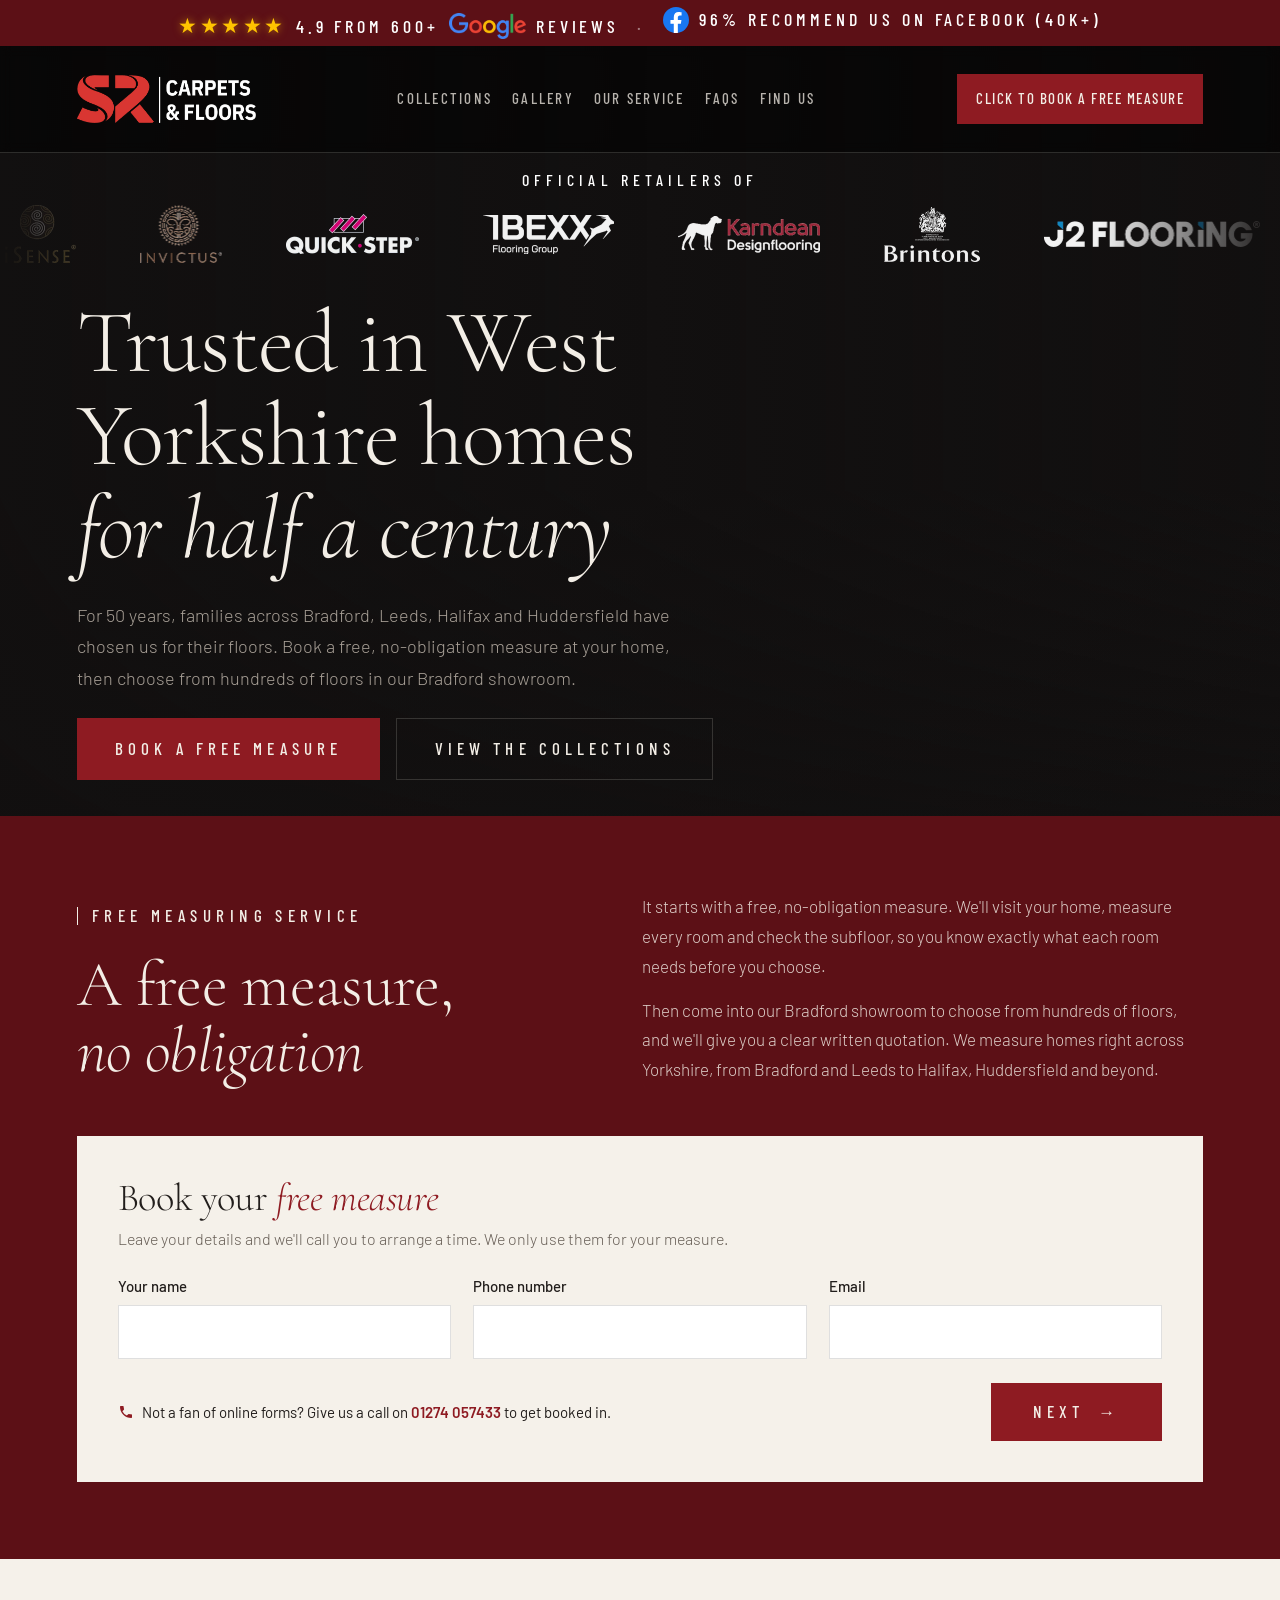
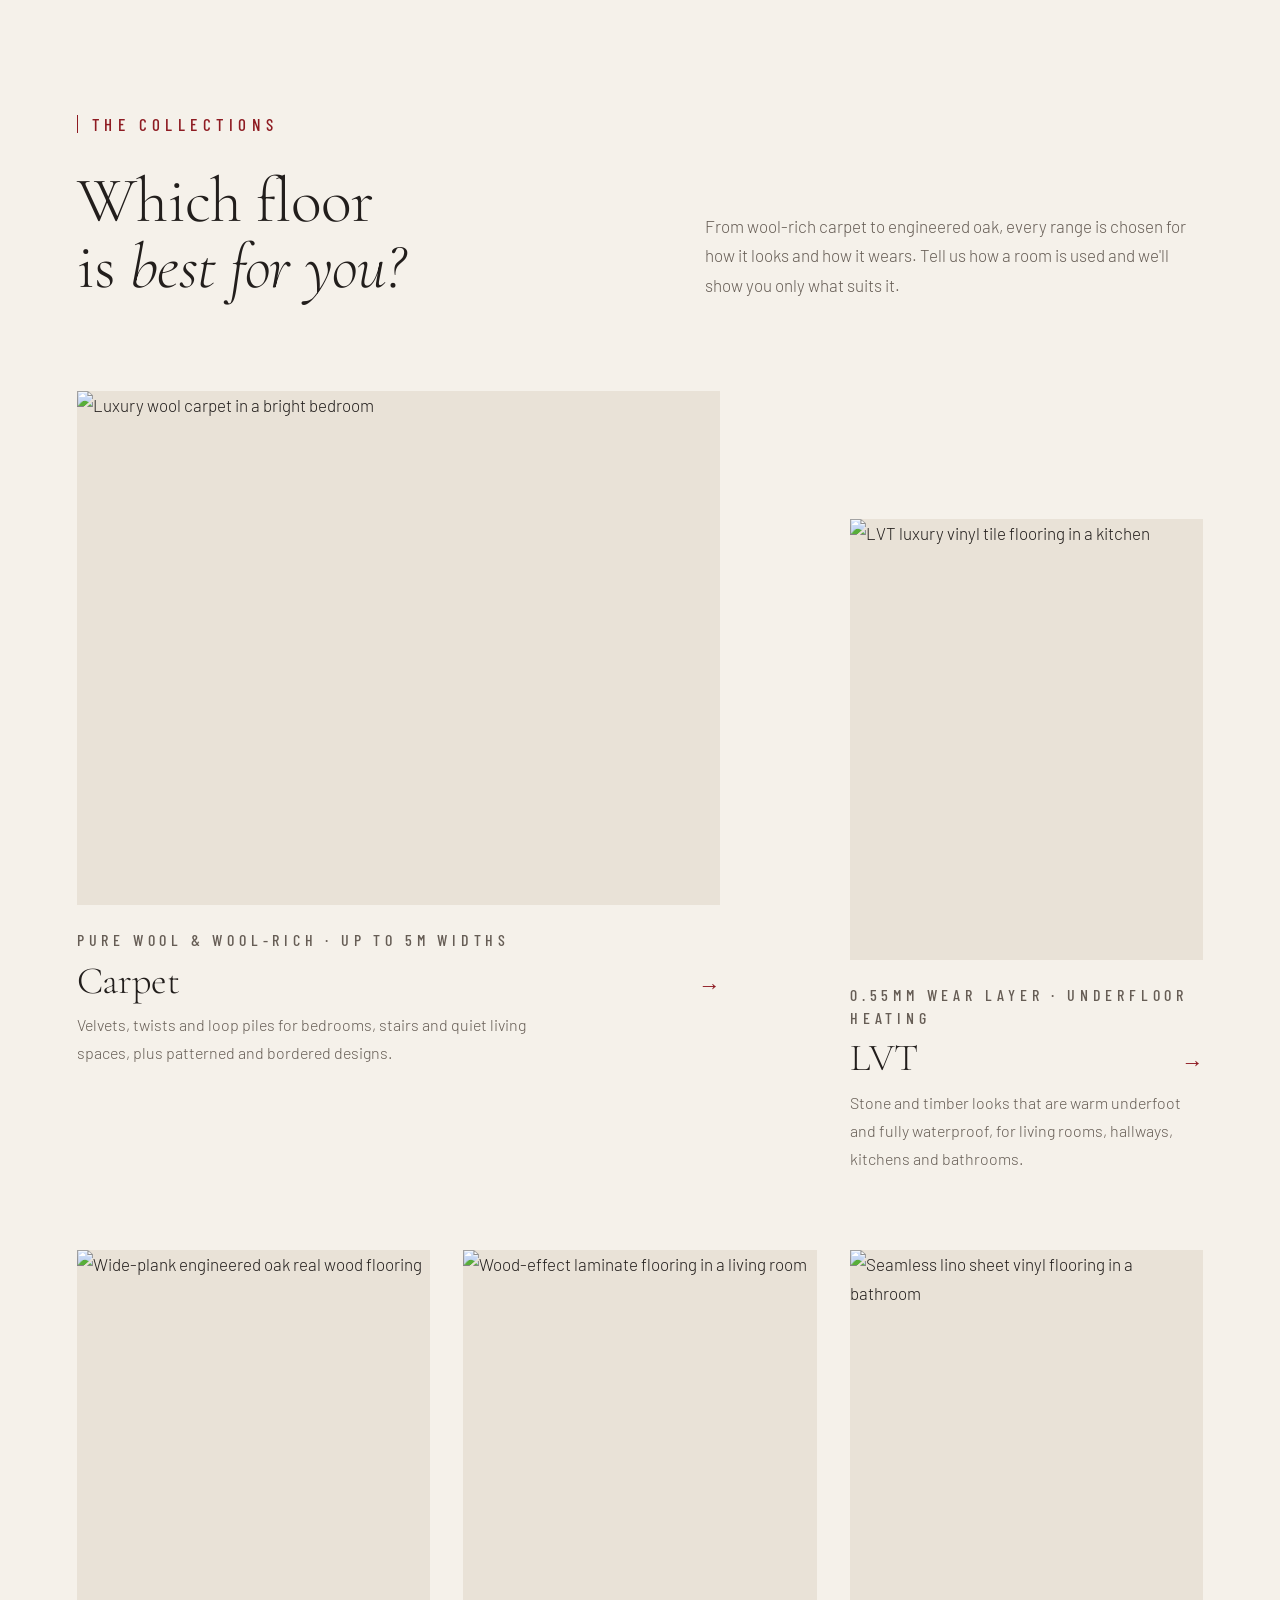
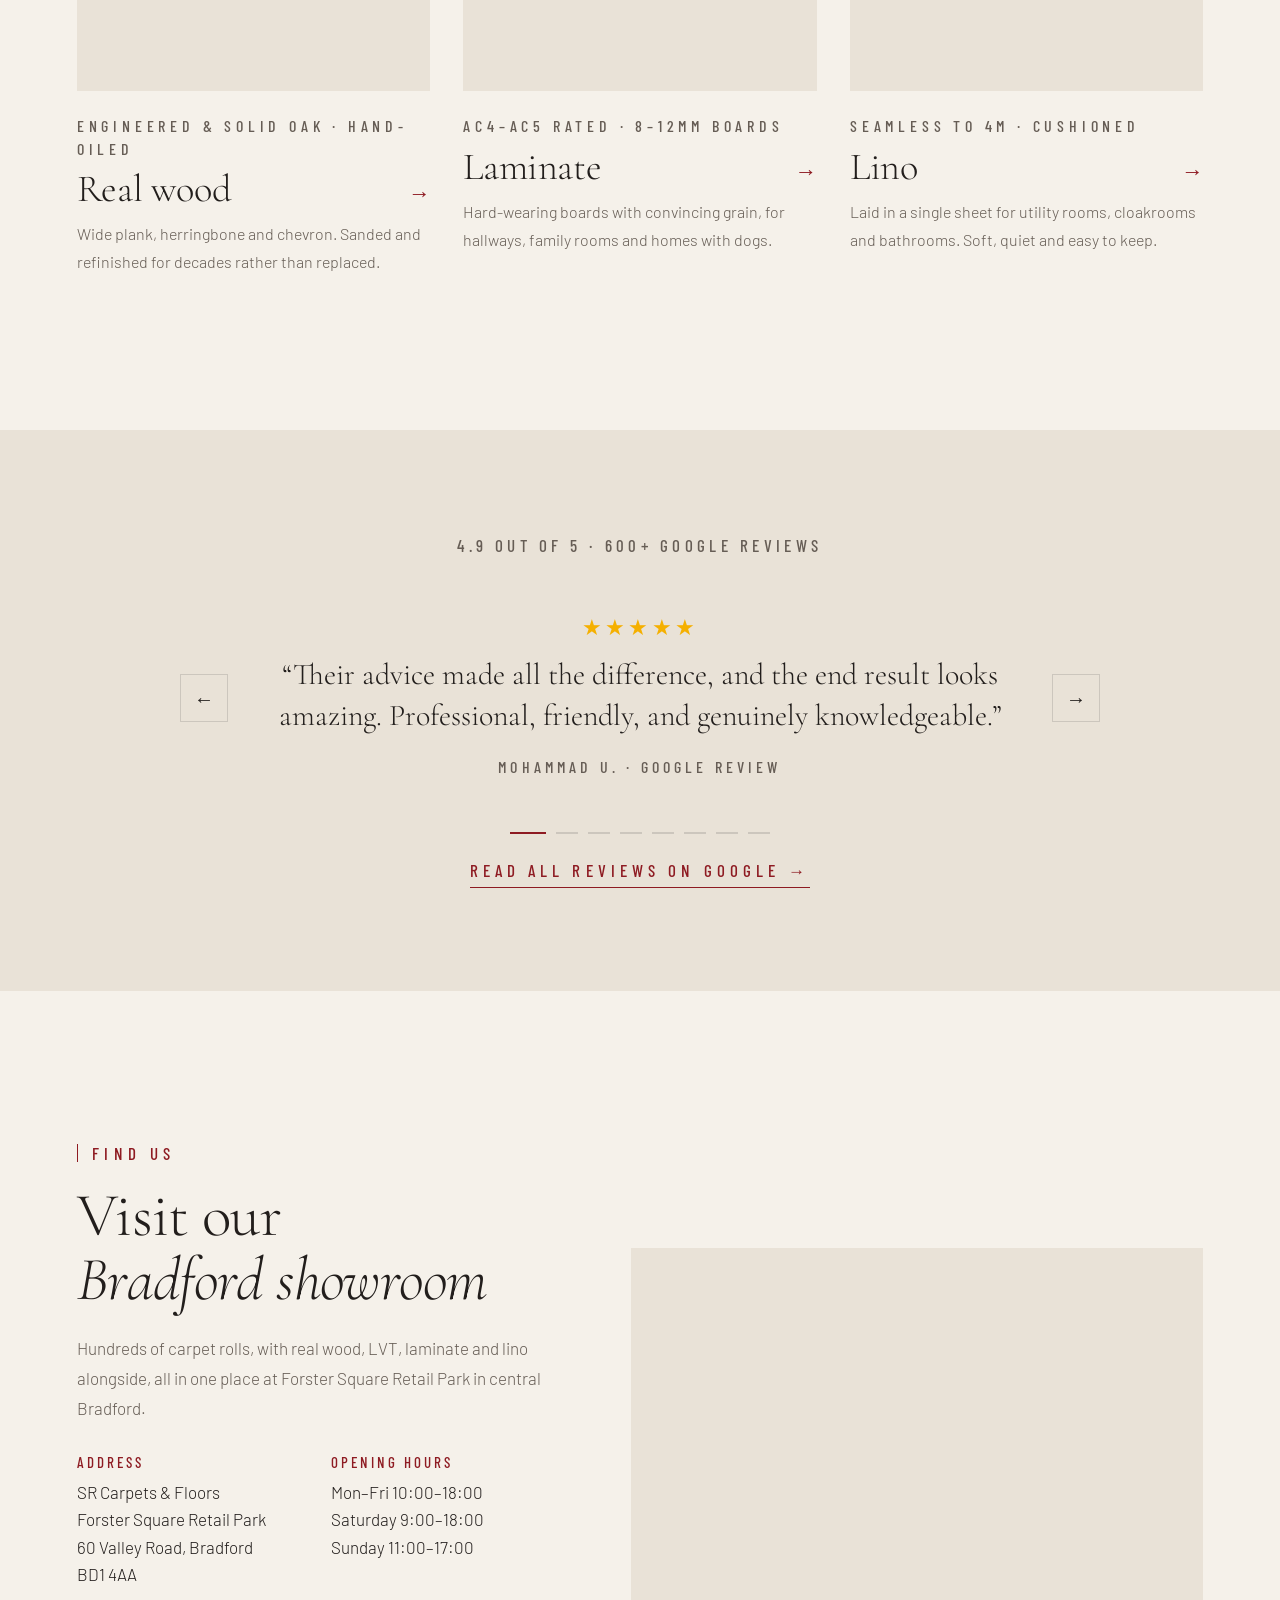
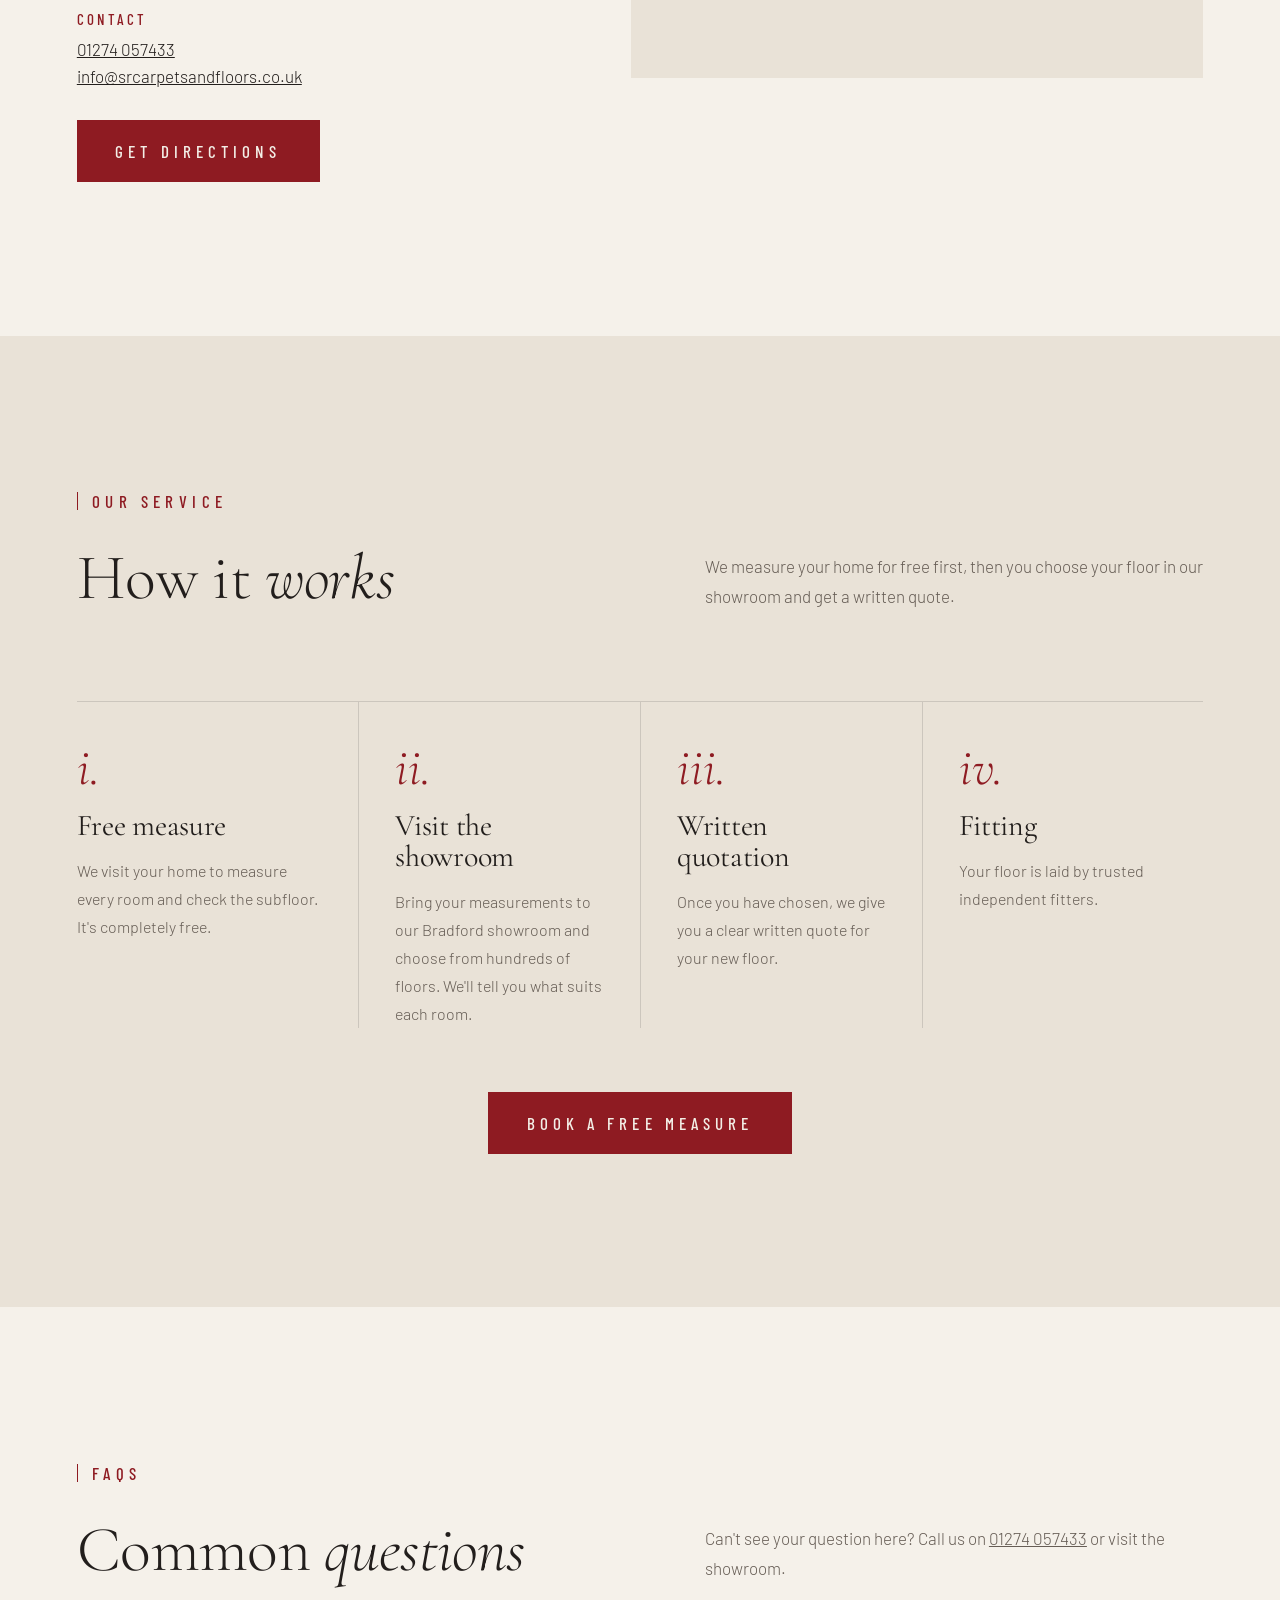
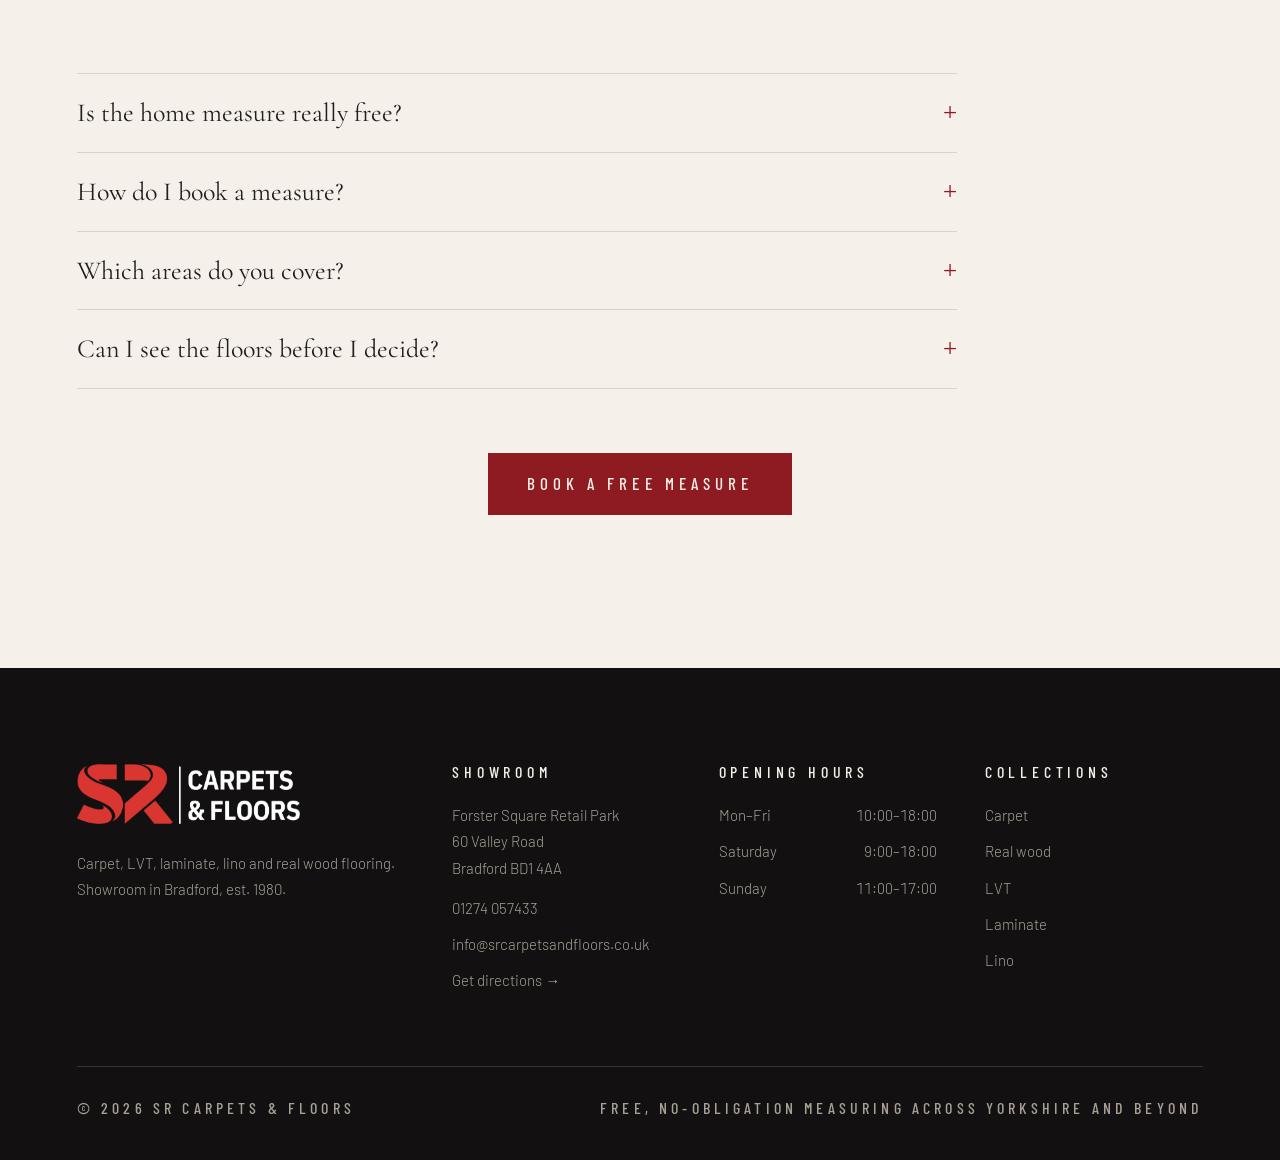
==== commit e6dea66f: "Form: 'Not a fan of online forms?' call line below the fields, beside the buttons Co-Authored-By: Cl" ====
--- a/index.html
+++ b/index.html
@@ -145,7 +145,6 @@
               <h3 id="step1-title">Book your <em>free measure</em></h3>
               <p>Leave your details and we'll call you to arrange a time. We only use them for your measure.</p>
             </div>
-            <a class="form-call" href="tel:+441274057433"><svg aria-hidden="true" viewBox="0 0 24 24" width="16" height="16" fill="currentColor"><path d="M6.6 10.8a15.1 15.1 0 0 0 6.6 6.6l2.2-2.2a1 1 0 0 1 1-.25 11.4 11.4 0 0 0 3.6.57 1 1 0 0 1 1 1V20a1 1 0 0 1-1 1A17 17 0 0 1 3 4a1 1 0 0 1 1-1h3.5a1 1 0 0 1 1 1c0 1.25.2 2.45.57 3.57a1 1 0 0 1-.25 1z"/></svg><span>Prefer to talk? Call us on <b>01274 057433</b> and we'll book you in</span></a>
           </div>
           <div class="step-grid">
             <div class="field">
@@ -162,6 +161,7 @@
             </div>
           </div>
           <div class="step-actions">
+            <a class="form-call" href="tel:+441274057433"><svg aria-hidden="true" viewBox="0 0 24 24" width="16" height="16" fill="currentColor"><path d="M6.6 10.8a15.1 15.1 0 0 0 6.6 6.6l2.2-2.2a1 1 0 0 1 1-.25 11.4 11.4 0 0 0 3.6.57 1 1 0 0 1 1 1V20a1 1 0 0 1-1 1A17 17 0 0 1 3 4a1 1 0 0 1 1-1h3.5a1 1 0 0 1 1 1c0 1.25.2 2.45.57 3.57a1 1 0 0 1-.25 1z"/></svg><span>Not a fan of online forms? Give us a call on <b>01274 057433</b> to get booked in.</span></a>
             <button class="btn btn-garnet" type="button" data-next>Next <span aria-hidden="true">→</span></button>
           </div>
         </div>
@@ -172,7 +172,6 @@
               <h3 id="step2-title">Where should we <em>measure?</em></h3>
               <p>Add your address so we know where to visit. Then we'll call you to book a time.</p>
             </div>
-            <a class="form-call" href="tel:+441274057433"><svg aria-hidden="true" viewBox="0 0 24 24" width="16" height="16" fill="currentColor"><path d="M6.6 10.8a15.1 15.1 0 0 0 6.6 6.6l2.2-2.2a1 1 0 0 1 1-.25 11.4 11.4 0 0 0 3.6.57 1 1 0 0 1 1 1V20a1 1 0 0 1-1 1A17 17 0 0 1 3 4a1 1 0 0 1 1-1h3.5a1 1 0 0 1 1 1c0 1.25.2 2.45.57 3.57a1 1 0 0 1-.25 1z"/></svg><span>Prefer to talk? Call us on <b>01274 057433</b> and we'll book you in</span></a>
           </div>
           <div class="step-grid step-grid-two">
             <div class="field">
@@ -196,6 +195,7 @@
             </div>
           </fieldset>
           <div class="step-actions">
+            <a class="form-call" href="tel:+441274057433"><svg aria-hidden="true" viewBox="0 0 24 24" width="16" height="16" fill="currentColor"><path d="M6.6 10.8a15.1 15.1 0 0 0 6.6 6.6l2.2-2.2a1 1 0 0 1 1-.25 11.4 11.4 0 0 0 3.6.57 1 1 0 0 1 1 1V20a1 1 0 0 1-1 1A17 17 0 0 1 3 4a1 1 0 0 1 1-1h3.5a1 1 0 0 1 1 1c0 1.25.2 2.45.57 3.57a1 1 0 0 1-.25 1z"/></svg><span>Not a fan of online forms? Give us a call on <b>01274 057433</b> to get booked in.</span></a>
             <button class="btn-back" type="button" data-back><span aria-hidden="true">←</span> Back</button>
             <button class="btn btn-garnet" type="submit">Book my free measure</button>
           </div>
--- a/styles.css
+++ b/styles.css
@@ -166,7 +166,7 @@
 .book-intro p { color: rgba(243,238,230,.85); max-width: 38em; }
 /* Free measure form: a soft two-step card */
 form { background: var(--ivory); color: var(--text); padding: clamp(26px, 3.2vw, 44px); display: grid; grid-template-columns: minmax(0, 1fr); gap: 28px; }
-.form-call { display: inline-flex; align-items: center; gap: 8px; margin-top: 10px; color: var(--text); text-decoration: none; font: 400 15px/1.35 var(--body); }
+.form-call { display: inline-flex; align-items: center; gap: 8px; margin: 0 auto 0 0; color: var(--text); text-decoration: none; font: 400 15px/1.35 var(--body); }
 .form-call svg { flex: none; color: var(--garnet); }
 .form-call:hover b { text-decoration: underline; }
 .form-call b { font-weight: 600; color: var(--garnet); white-space: nowrap; }
@@ -197,6 +197,7 @@
 .step-actions { display: flex; flex-wrap: wrap; align-items: center; justify-content: flex-end; gap: 14px 24px; }
 form .btn { padding: 1.15em 2.4em; }
 .btn-back { margin-right: auto; background: none; border: 0; padding: 8px 0; font: 500 16px/1 var(--body); color: var(--muted); cursor: pointer; }
+.form-call + .btn-back { margin-right: 0; }   /* the call line takes the left side; Back sits beside the submit button */
 .btn-back:hover { color: var(--text); }
 .form-status { margin: 0; text-align: center; font-size: 15px; color: var(--garnet); }
 .botcheck { position: absolute; left: -9999px; }   /* spam trap: hidden from people, bots tick it */
@@ -413,6 +414,7 @@
   .step-grid, .step-grid-two { grid-template-columns: minmax(0, 1fr); }
   .step-actions { flex-direction: column-reverse; align-items: stretch; }
   .btn-back { margin: 0; text-align: center; }
+  .step-actions .form-call { margin: 4px 0 0; justify-content: center; text-align: center; }
   input, select, textarea { min-height: 48px; font-size: 16px; }
   input[type="date"] { min-width: 0; appearance: none; }
   .chips { gap: 8px; }
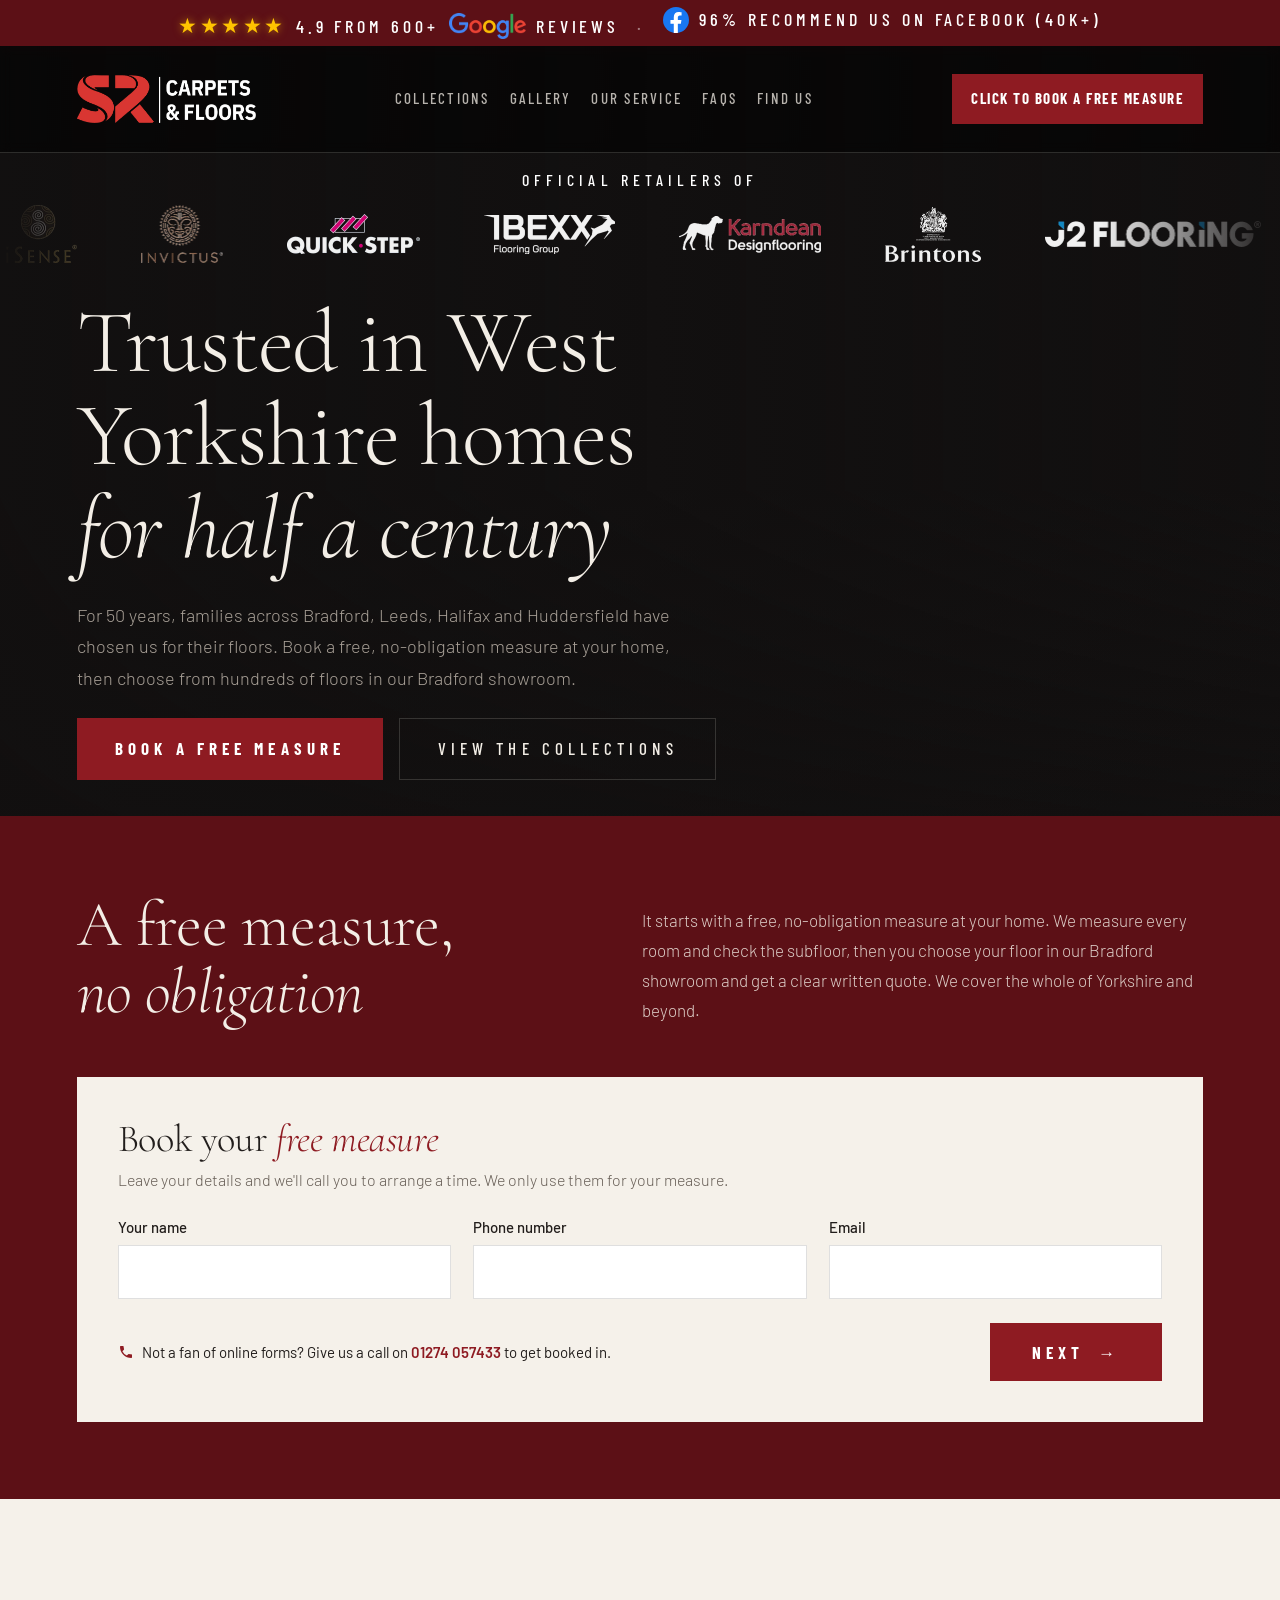
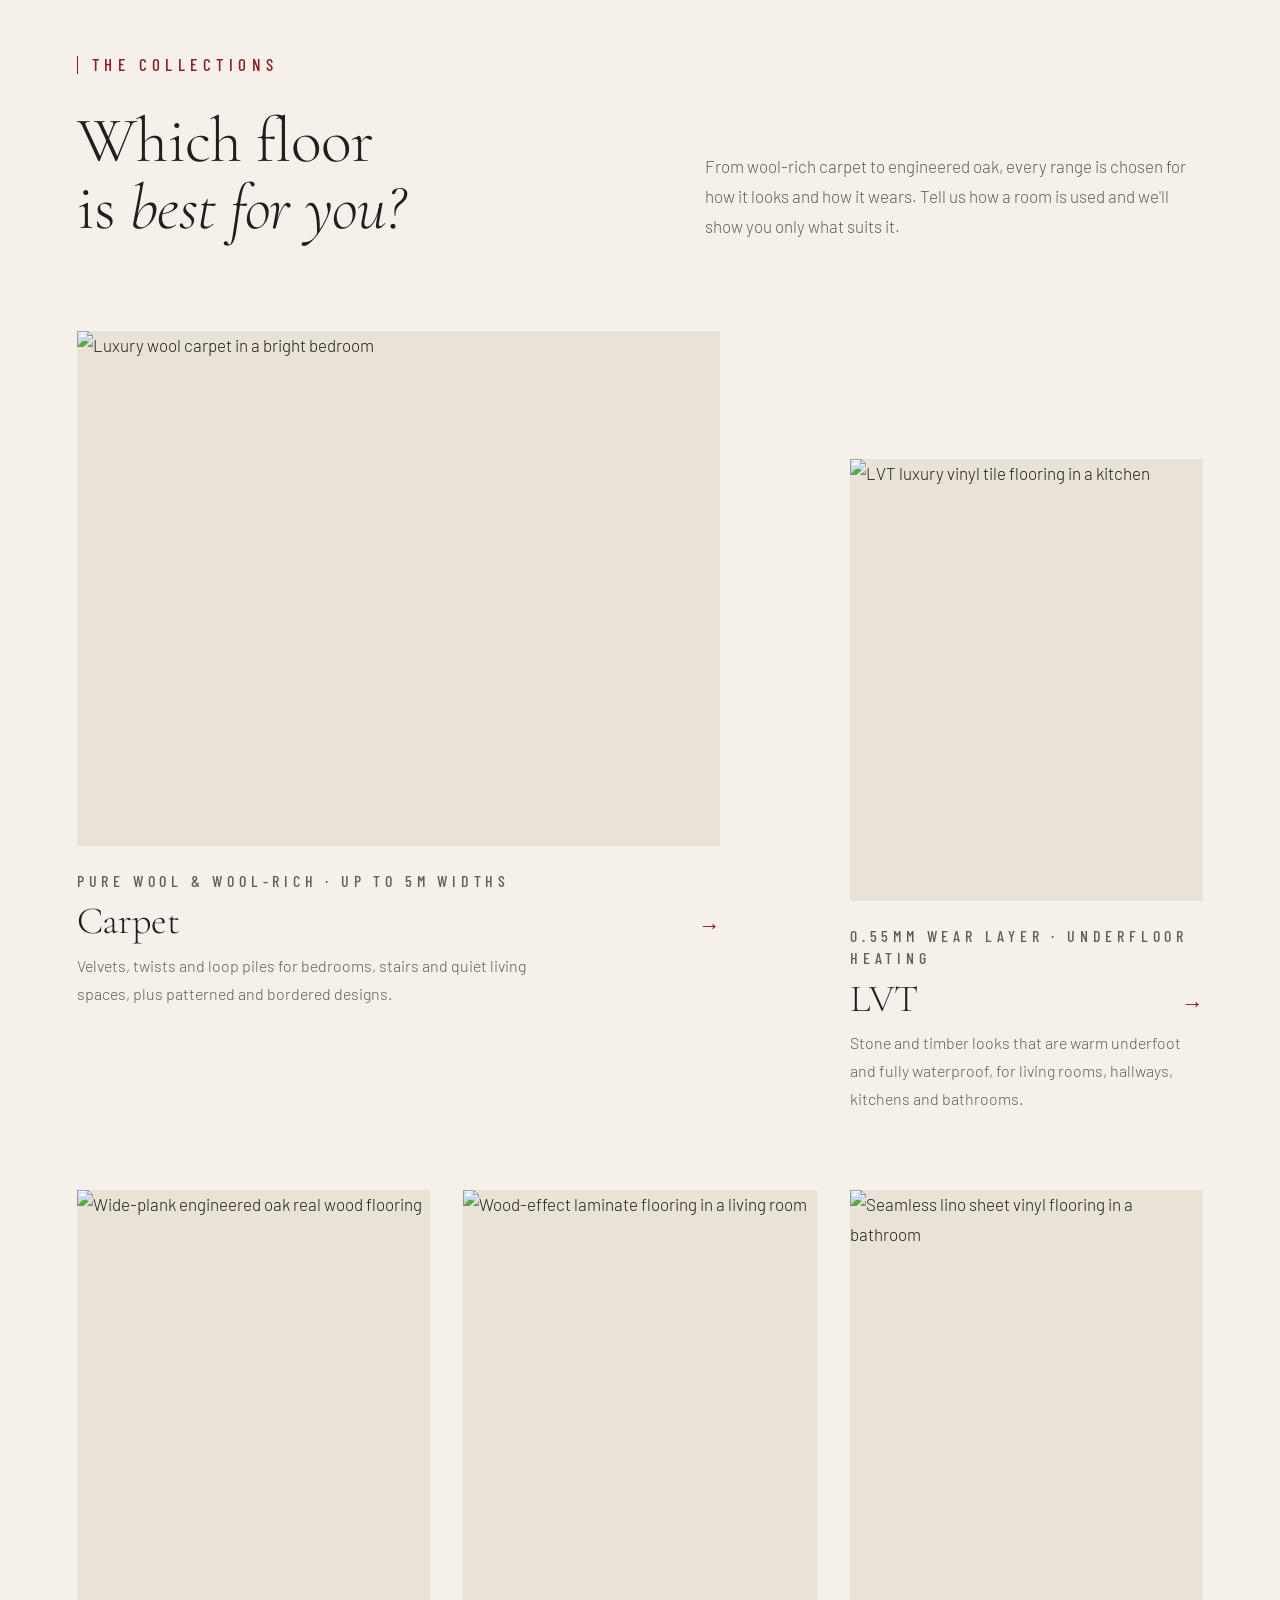
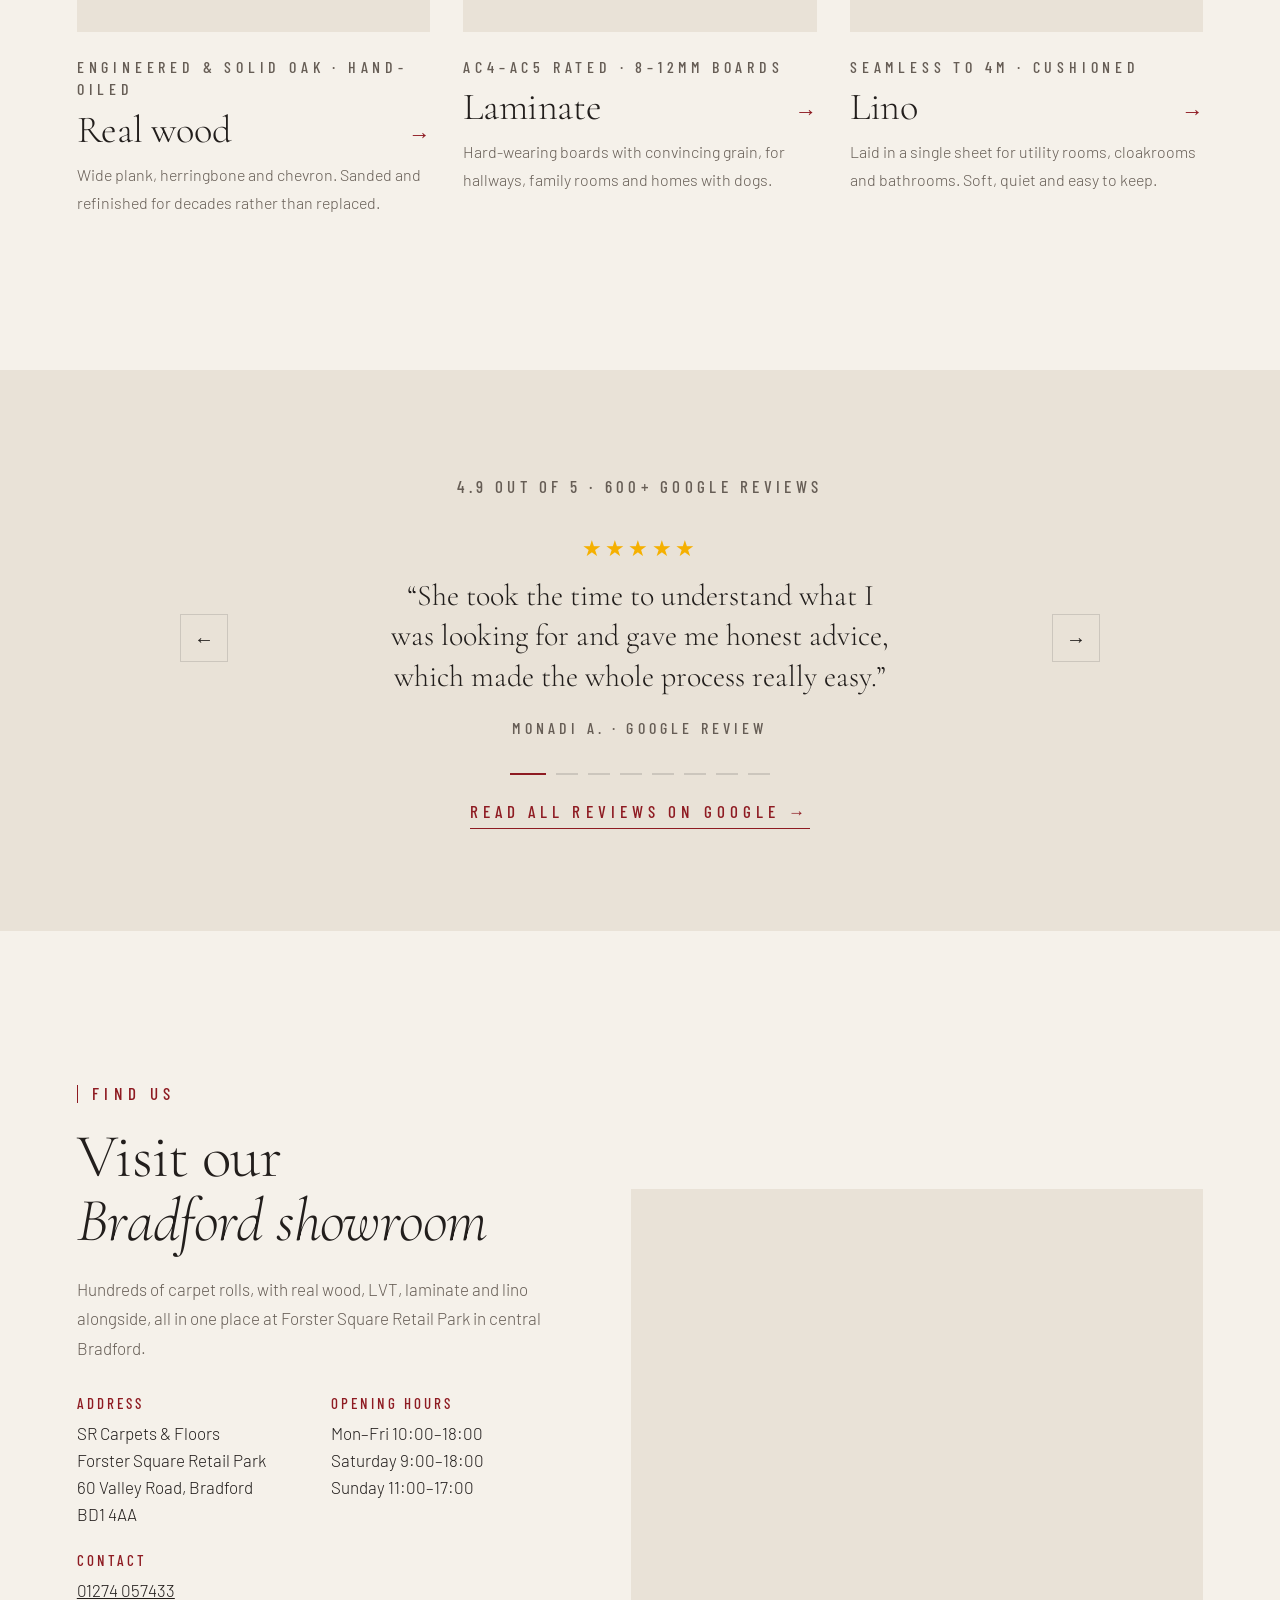
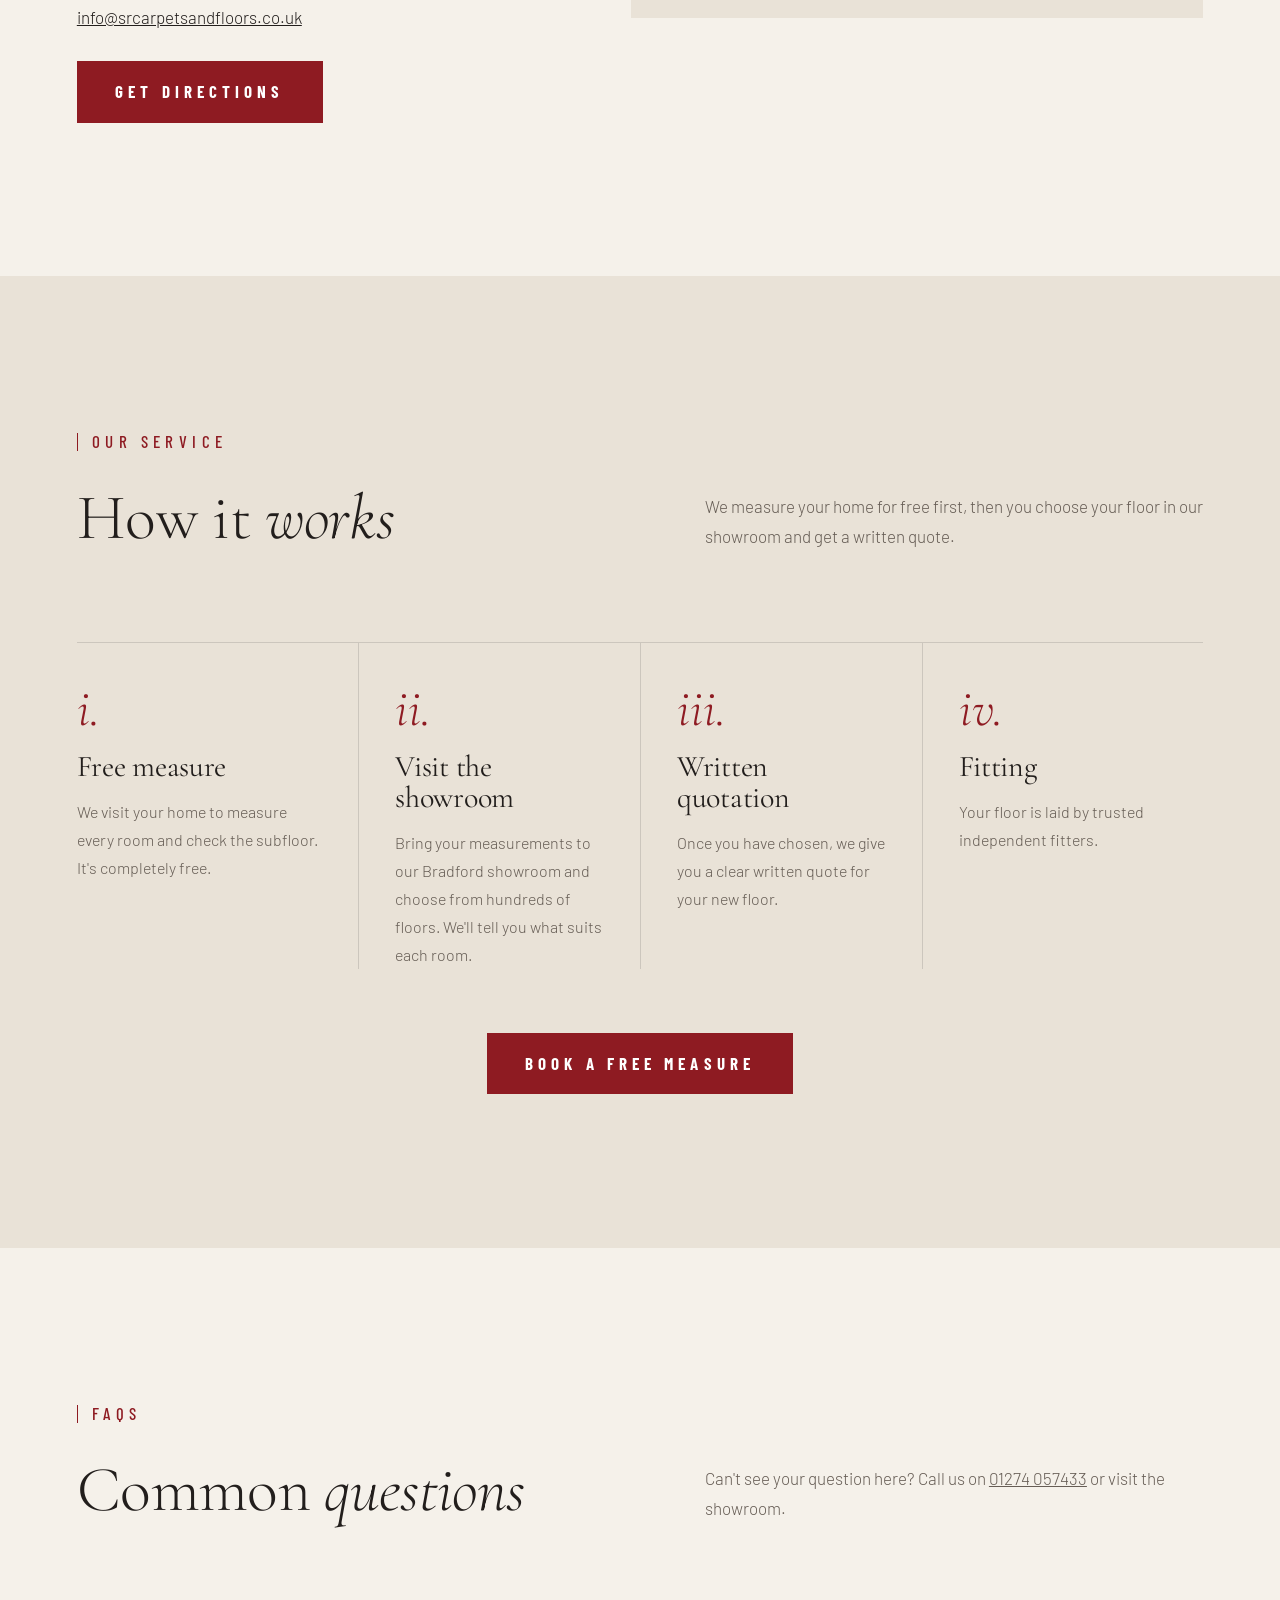
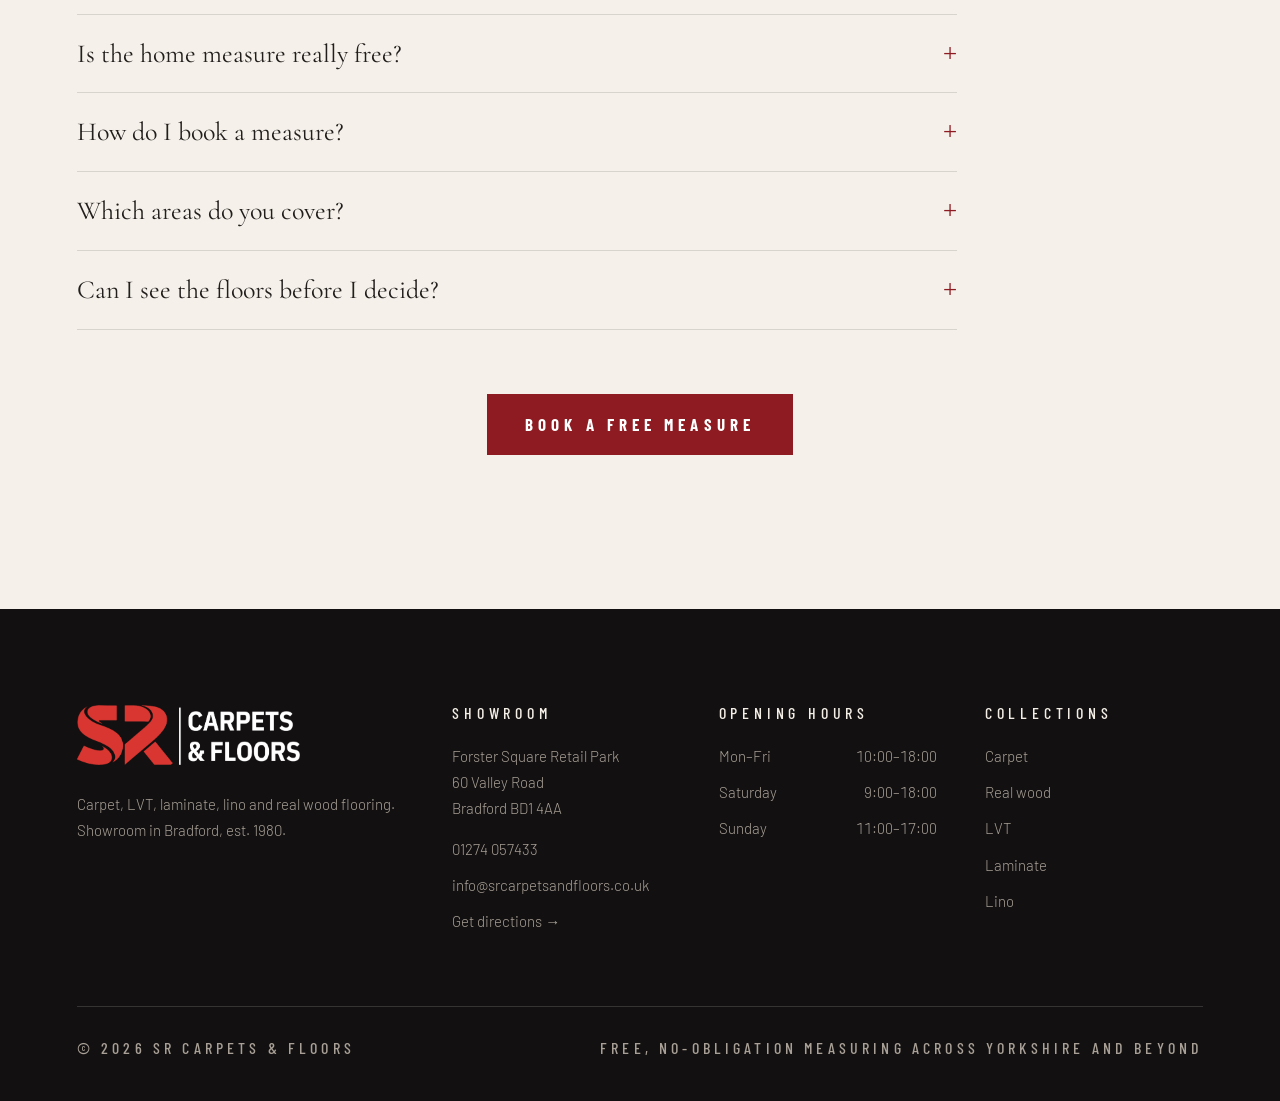
==== commit f1a8cac7: "Form: separate house number and street; bold red button labels; one-paragraph booking intro - Step 2" ====
--- a/index.html
+++ b/index.html
@@ -22,8 +22,8 @@
 <link rel="preconnect" href="https://images.unsplash.com">
 <link rel="preconnect" href="https://fonts.googleapis.com">
 <link rel="preconnect" href="https://fonts.gstatic.com" crossorigin>
-<link rel="stylesheet" href="https://fonts.googleapis.com/css2?family=Cormorant+Garamond:ital,wght@0,300;0,400;0,500;1,300;1,400&family=Barlow+Condensed:wght@500&family=Barlow:wght@300;400&display=swap" media="print" onload="this.media='all'">
-<noscript><link rel="stylesheet" href="https://fonts.googleapis.com/css2?family=Cormorant+Garamond:ital,wght@0,300;0,400;0,500;1,300;1,400&family=Barlow+Condensed:wght@500&family=Barlow:wght@300;400&display=swap"></noscript>
+<link rel="stylesheet" href="https://fonts.googleapis.com/css2?family=Cormorant+Garamond:ital,wght@0,300;0,400;0,500;1,300;1,400&family=Barlow+Condensed:wght@500;700&family=Barlow:wght@300;400&display=swap" media="print" onload="this.media='all'">
+<noscript><link rel="stylesheet" href="https://fonts.googleapis.com/css2?family=Cormorant+Garamond:ital,wght@0,300;0,400;0,500;1,300;1,400&family=Barlow+Condensed:wght@500;700&family=Barlow:wght@300;400&display=swap"></noscript>
 <link rel="stylesheet" href="styles.css">
 <!-- Vercel Speed Insights: real-visitor Core Web Vitals (enable it in the Vercel dashboard) -->
 <script>window.si = window.si || function () { (window.siq = window.siq || []).push(arguments); };</script>
@@ -129,12 +129,10 @@
     <div class="wrap book-grid">
       <div class="book-intro">
         <div class="book-intro-head">
-          <span class="label">Free measuring service</span>
           <h2>A free measure, <em>no obligation</em></h2>
         </div>
         <div class="book-intro-copy">
-          <p>It starts with a free, no-obligation measure. We'll visit your home, measure every room and check the subfloor, so you know exactly what each room needs before you choose.</p>
-          <p>Then come into our Bradford showroom to choose from hundreds of floors, and we'll give you a clear written quotation. We measure homes right across Yorkshire, from Bradford and Leeds to Halifax, Huddersfield and beyond.</p>
+          <p>It starts with a free, no-obligation measure at your home. We measure every room and check the subfloor, then you choose your floor in our Bradford showroom and get a clear written quote. We cover the whole of Yorkshire and beyond.</p>
         </div>
       </div>
 
@@ -173,14 +171,18 @@
               <p>Add your address so we know where to visit. Then we'll call you to book a time.</p>
             </div>
           </div>
-          <div class="step-grid step-grid-two">
+          <div class="step-grid step-grid-address">
             <div class="field">
               <label for="postcode">Postcode</label>
               <input id="postcode" name="postcode" autocomplete="postal-code" required>
             </div>
             <div class="field">
-              <label for="address">Address</label>
-              <input id="address" name="address" autocomplete="street-address" placeholder="House number and street" required>
+              <label for="door">House number or name</label>
+              <input id="door" name="door" required>
+            </div>
+            <div class="field">
+              <label for="street">Street name</label>
+              <input id="street" name="street" required>
             </div>
           </div>
           <fieldset>
@@ -567,7 +569,8 @@
     'Full name': value('name'),
     'Telephone': value('phone'),
     'Email': value('email'),
-    'Address': value('address'),
+    'House number or name': value('door'),
+    'Street': value('street'),
     'Postcode': value('postcode').toUpperCase(),
     'Interested in': materials.length ? materials.join(', ') : 'Not specified',
   };
--- a/styles.css
+++ b/styles.css
@@ -37,7 +37,7 @@
 .label::before { content: ""; width: 1px; height: 18px; background: currentColor; }
 
 .btn { display: inline-flex; align-items: center; justify-content: center; gap: 14px; padding: 1.25em 2.2em; font: 500 17px/1 var(--label); letter-spacing: .3em; text-transform: uppercase; text-decoration: none; border: 1px solid transparent; cursor: pointer; transition: background .4s var(--ease), color .4s var(--ease), border-color .4s var(--ease); }
-.btn-garnet { background: var(--garnet); color: var(--on-dark); }
+.btn-garnet { background: var(--garnet); color: #fff; font-weight: 700; }   /* bold so the label stands out without growing the box */
 .btn-garnet:hover { background: var(--garnet-deep); }
 .btn-ghost { border-color: var(--hair-dark); color: var(--on-dark); }
 .btn-ghost:hover { border-color: var(--on-dark); }
@@ -162,7 +162,7 @@
 .book-intro .book-call { color: var(--on-dark); }
 .book-intro .book-call a { color: inherit; }
 .book .label { color: var(--on-dark); }
-.book h2 { font-size: clamp(44px, 5vw, 76px); margin: 18px 0 0; }
+.book h2 { font-size: clamp(44px, 5vw, 76px); margin: 0; }
 .book-intro p { color: rgba(243,238,230,.85); max-width: 38em; }
 /* Free measure form: a soft two-step card */
 form { background: var(--ivory); color: var(--text); padding: clamp(26px, 3.2vw, 44px); display: grid; grid-template-columns: minmax(0, 1fr); gap: 28px; }
@@ -178,7 +178,7 @@
 .step-head h3 em { color: var(--garnet); }
 .step-head p { margin: 0; color: var(--muted); font-size: 16px; }
 .step-grid { display: grid; grid-template-columns: repeat(auto-fit, minmax(210px, 1fr)); gap: 18px 22px; }
-.step-grid-two { grid-template-columns: minmax(150px, 1fr) minmax(0, 2.4fr); }
+.step-grid-address { grid-template-columns: minmax(130px, 1fr) minmax(130px, 1fr) minmax(0, 2.2fr); }   /* postcode | house number | street */
 .field { display: grid; gap: 8px; min-width: 0; }
 label, legend { font: 500 15px/1.3 var(--body); color: var(--text); }
 legend span { color: var(--muted); font-weight: 400; }
@@ -406,12 +406,11 @@
   .sec-head h2 { margin-top: 16px; }
   .book-grid { gap: 28px; }
   .book-intro { gap: 16px; }
-  .book-intro-copy p + p { display: none; }   /* phones: one paragraph so the form is closer */
-  .book h2 { margin: 16px 0 18px; }
+  .book h2 { margin: 0 0 4px; }   /* no label above it any more */
   .book-list { margin-top: 24px; }
   .book-list li { padding-block: 12px; }
   form { grid-template-columns: minmax(0, 1fr); gap: 22px; padding: 24px; }
-  .step-grid, .step-grid-two { grid-template-columns: minmax(0, 1fr); }
+  .step-grid, .step-grid-address { grid-template-columns: minmax(0, 1fr); }
   .step-actions { flex-direction: column-reverse; align-items: stretch; }
   .btn-back { margin: 0; text-align: center; }
   .step-actions .form-call { margin: 4px 0 0; justify-content: center; text-align: center; }
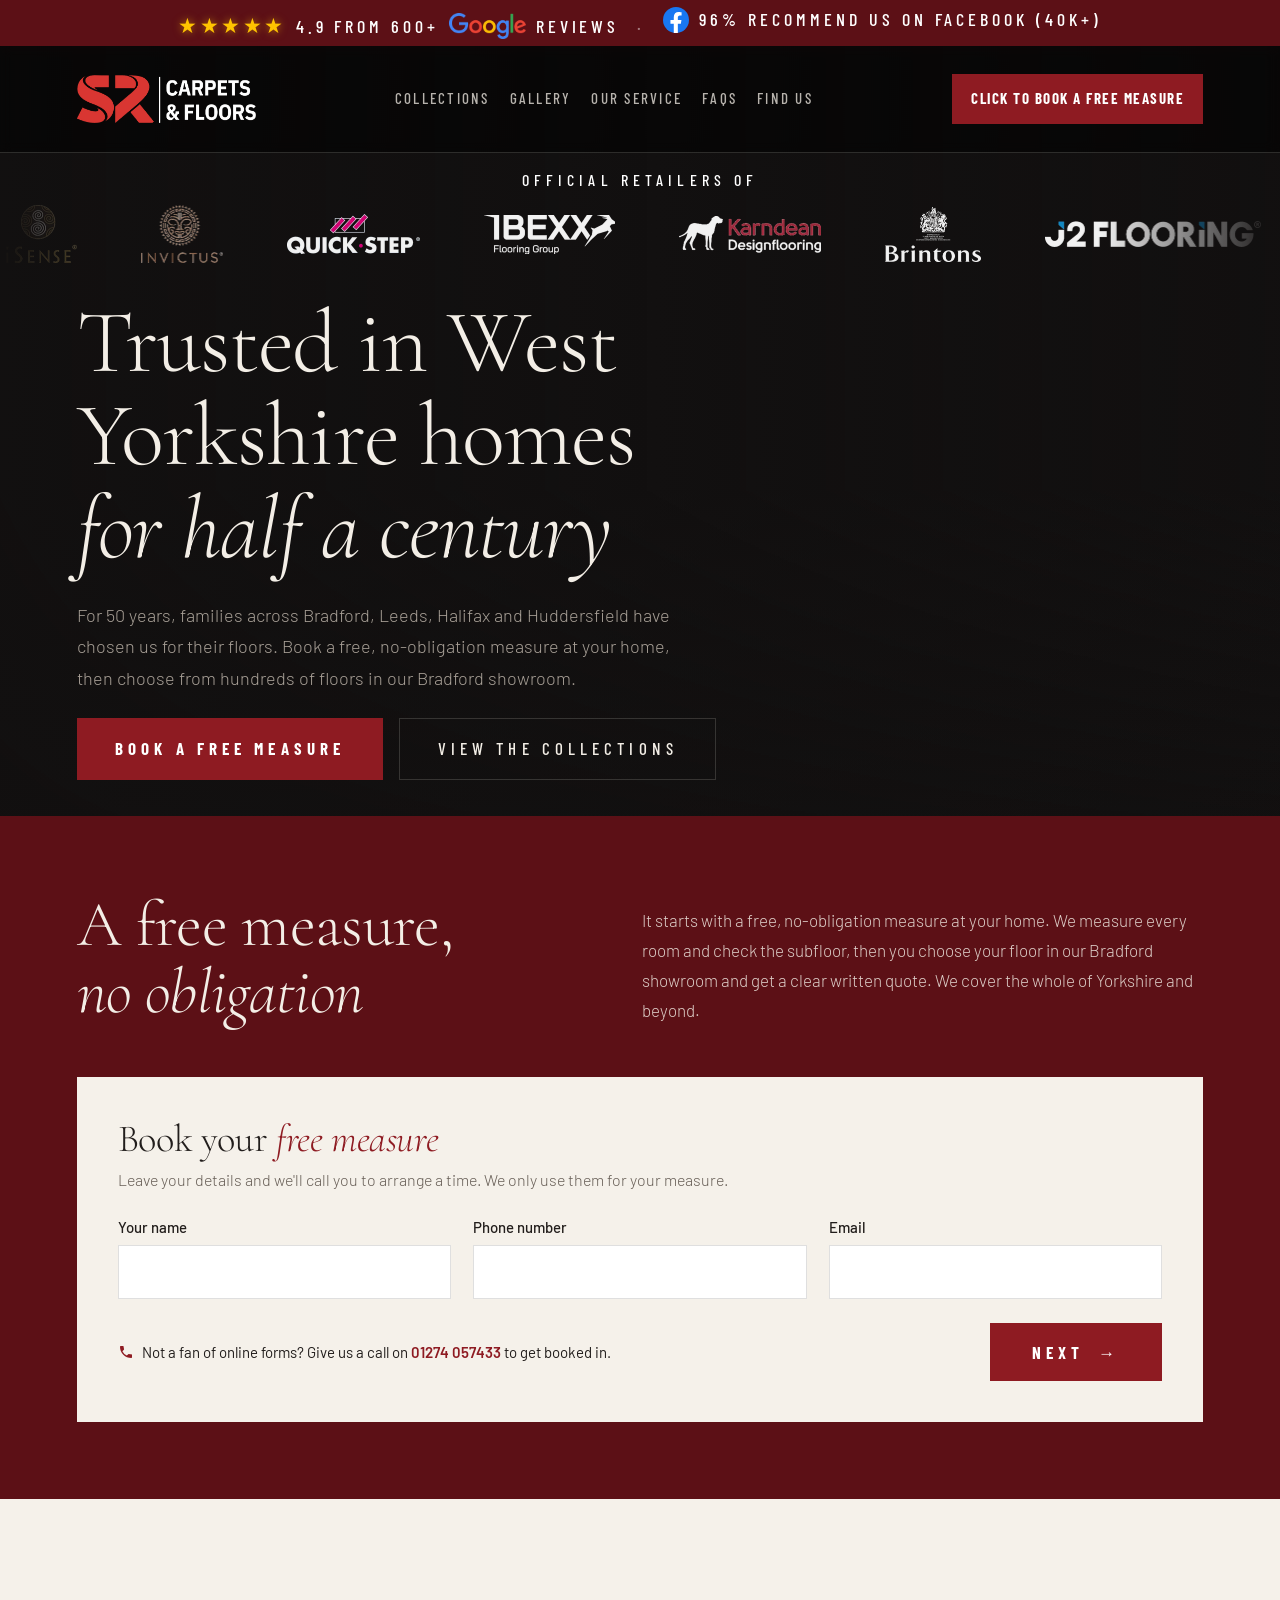
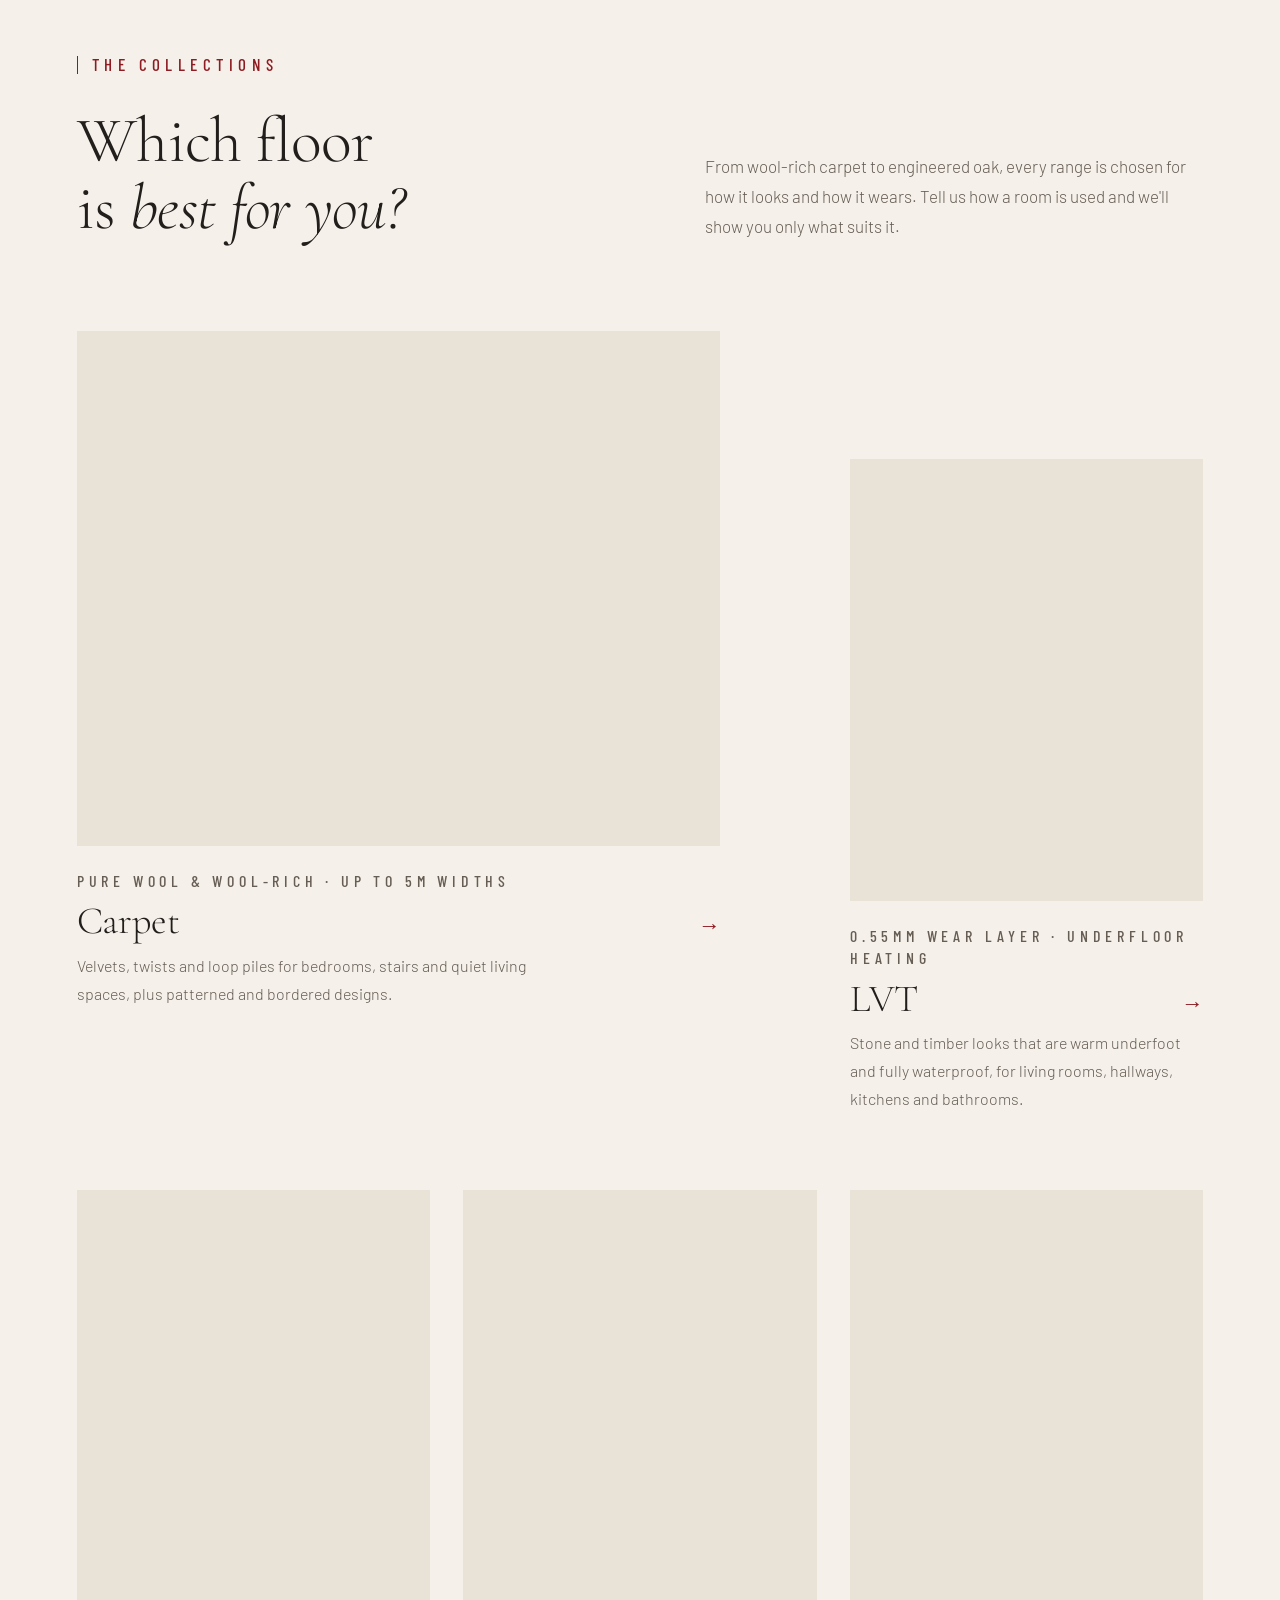
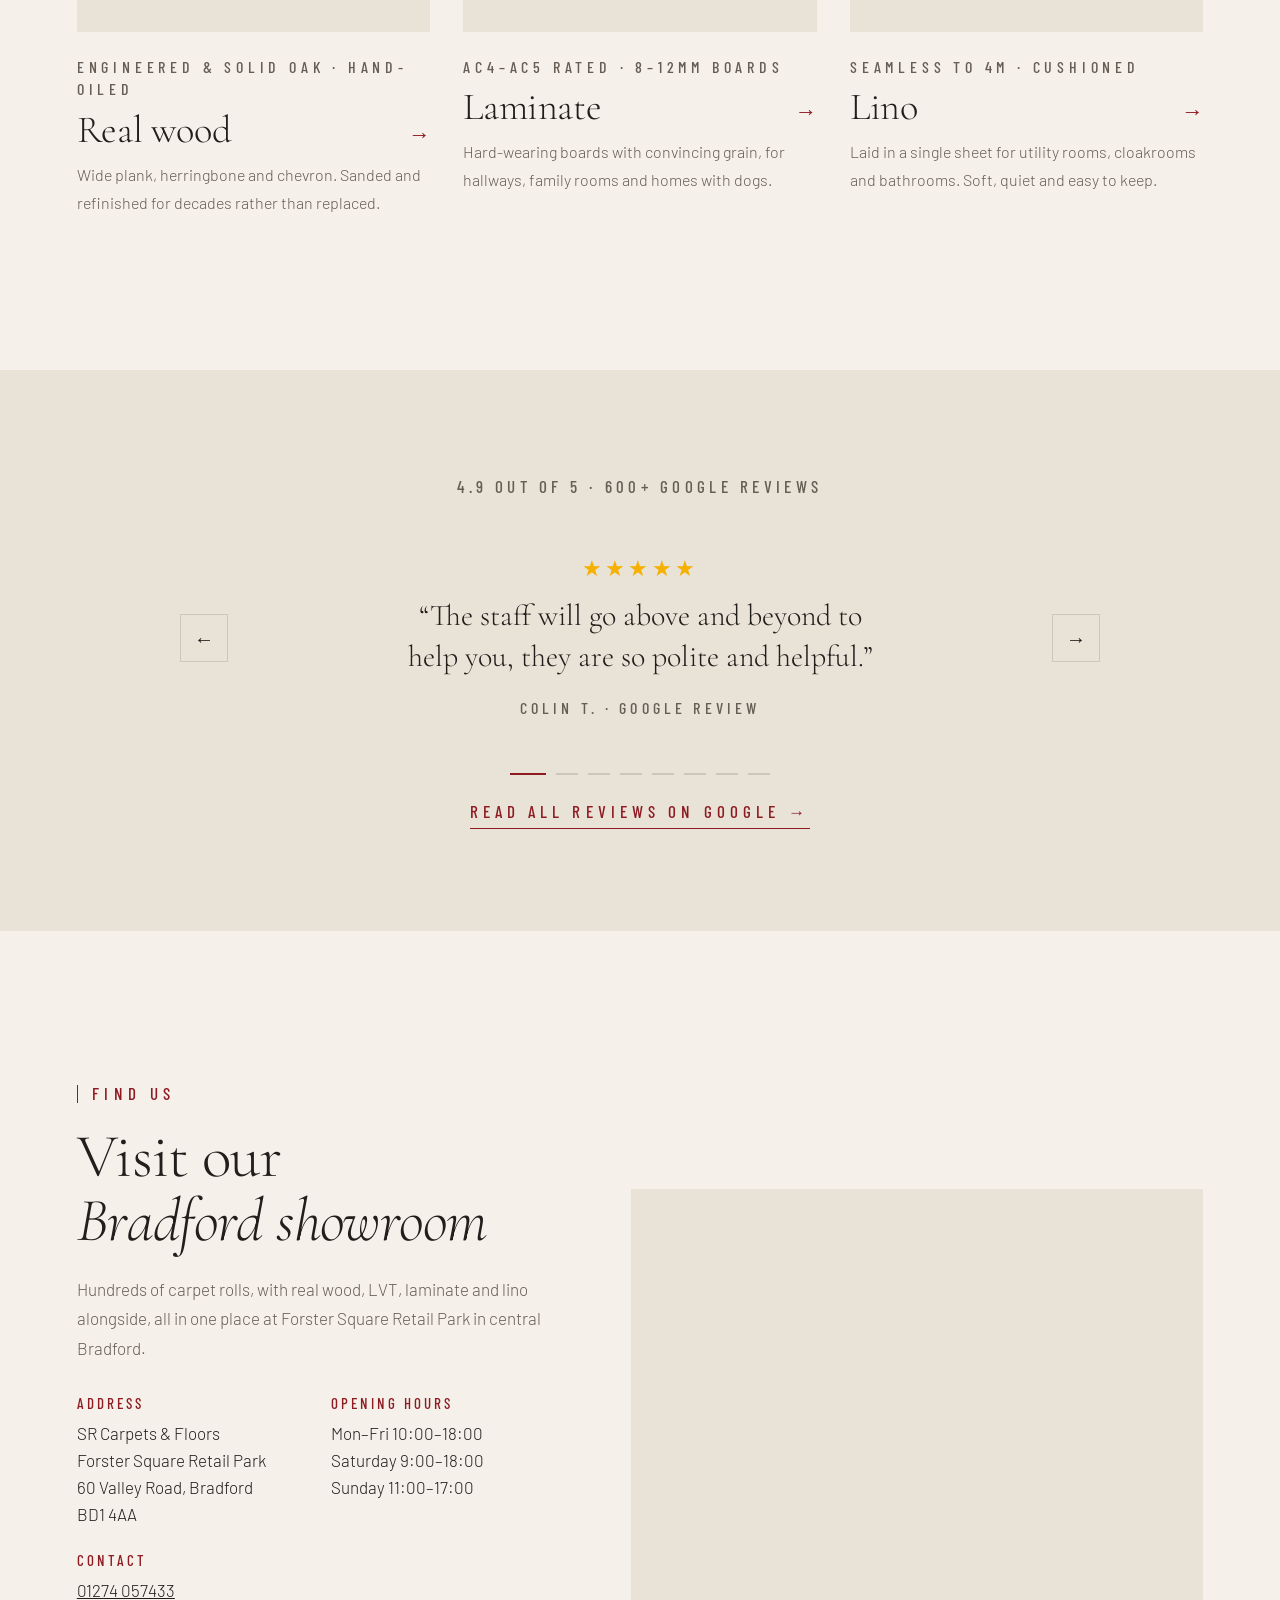
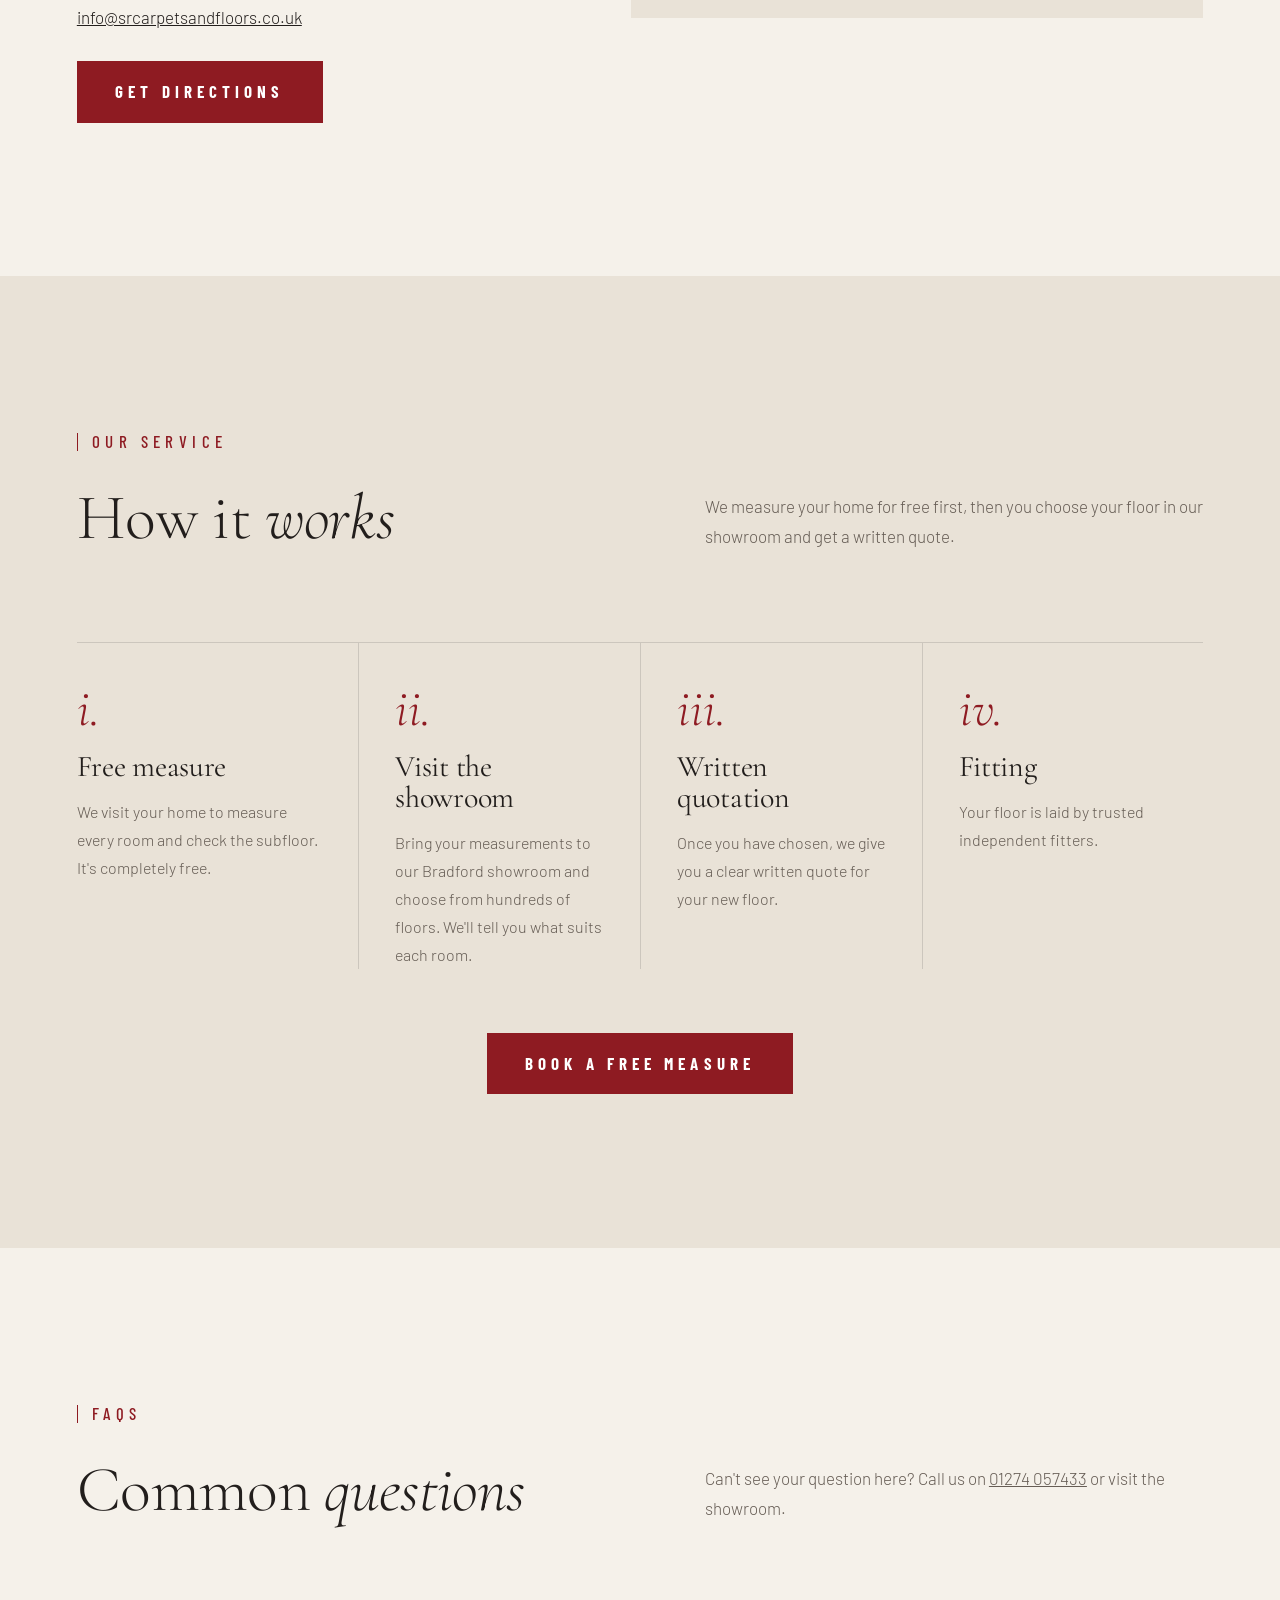
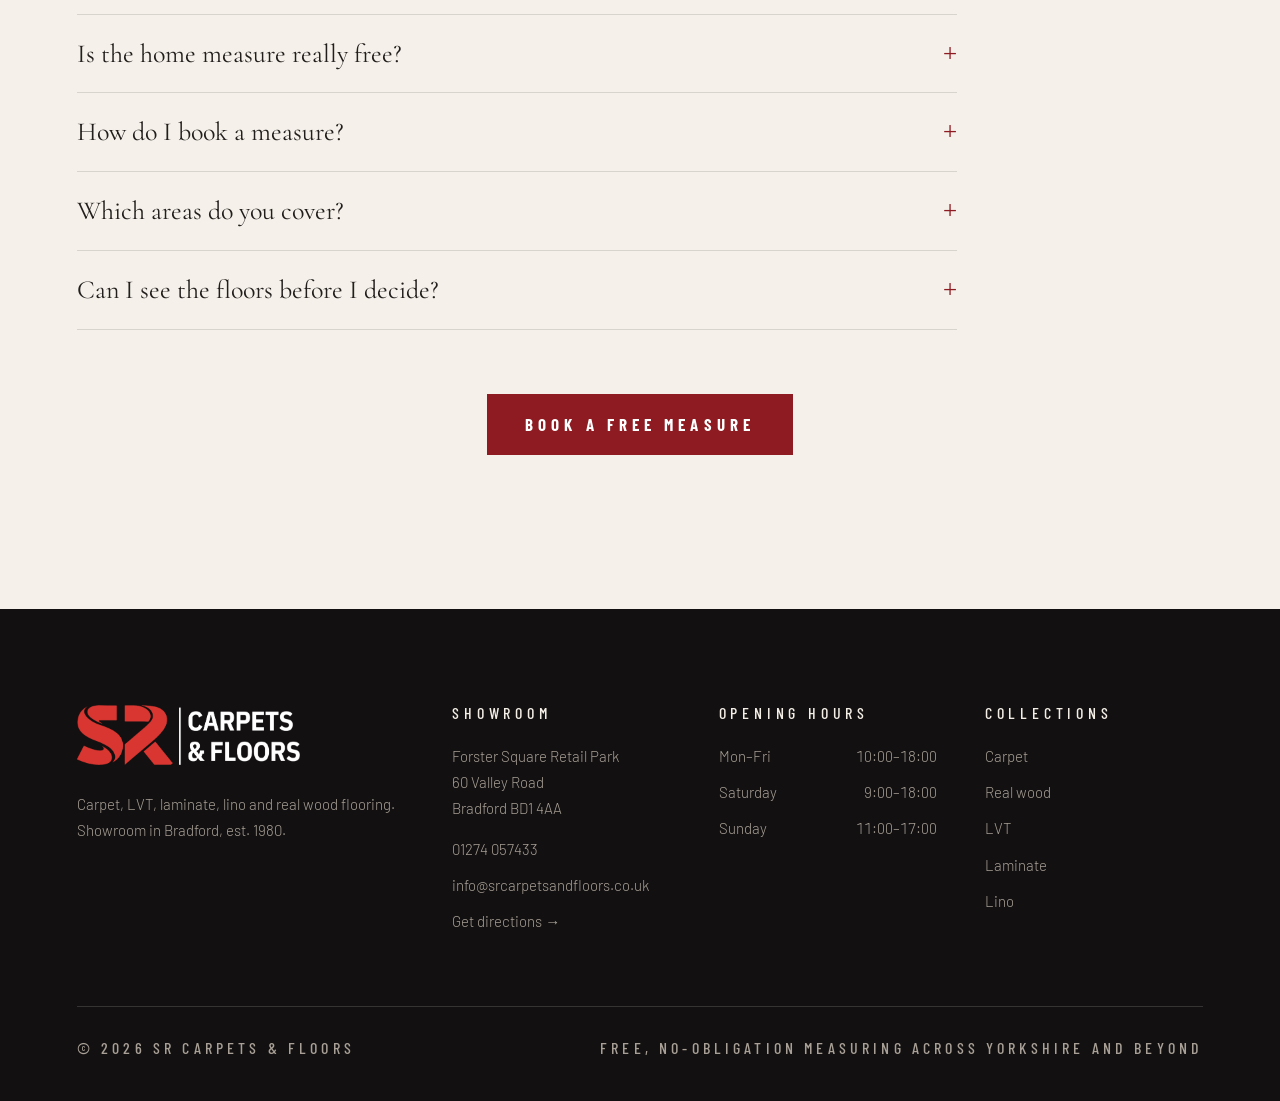
==== commit 10f5df27: "Form: validate UK phone numbers (mobile, landline, freephone; +44, 0044, (0), any spacing) Co-Author" ====
--- a/index.html
+++ b/index.html
@@ -546,8 +546,16 @@
   steps.forEach((s, i) => s.hidden = i !== n);
   steps[n].querySelector('input').focus();
 };
+// UK phone numbers in any common format: 07123 456789, 01274-057433, (020) 7946 0958,
+// +44 7123 456789, +44 (0)1274 057433, 0044 1274 057433. Normalised to 0 + 9 or 10 digits.
+const isUkPhone = v => /^0[1-9]\d{8,9}$/.test(v.replace(/[\s().-]/g, '').replace(/^(?:\+|00)440?/, '0'));
+const phoneInput = field('phone');
+const checkPhone = () => phoneInput.setCustomValidity(
+  !phoneInput.value.trim() || isUkPhone(phoneInput.value) ? '' : 'Please enter a UK phone number, e.g. 07123 456789 or 01274 057433.');
+phoneInput.addEventListener('input', checkPhone);
 const next = form.querySelector('[data-next]');
 next.addEventListener('click', () => {
+  checkPhone();
   const bad = [...steps[0].querySelectorAll('input')].find(i => !i.checkValidity());
   if (bad) { bad.reportValidity(); return; }
   goTo(1);
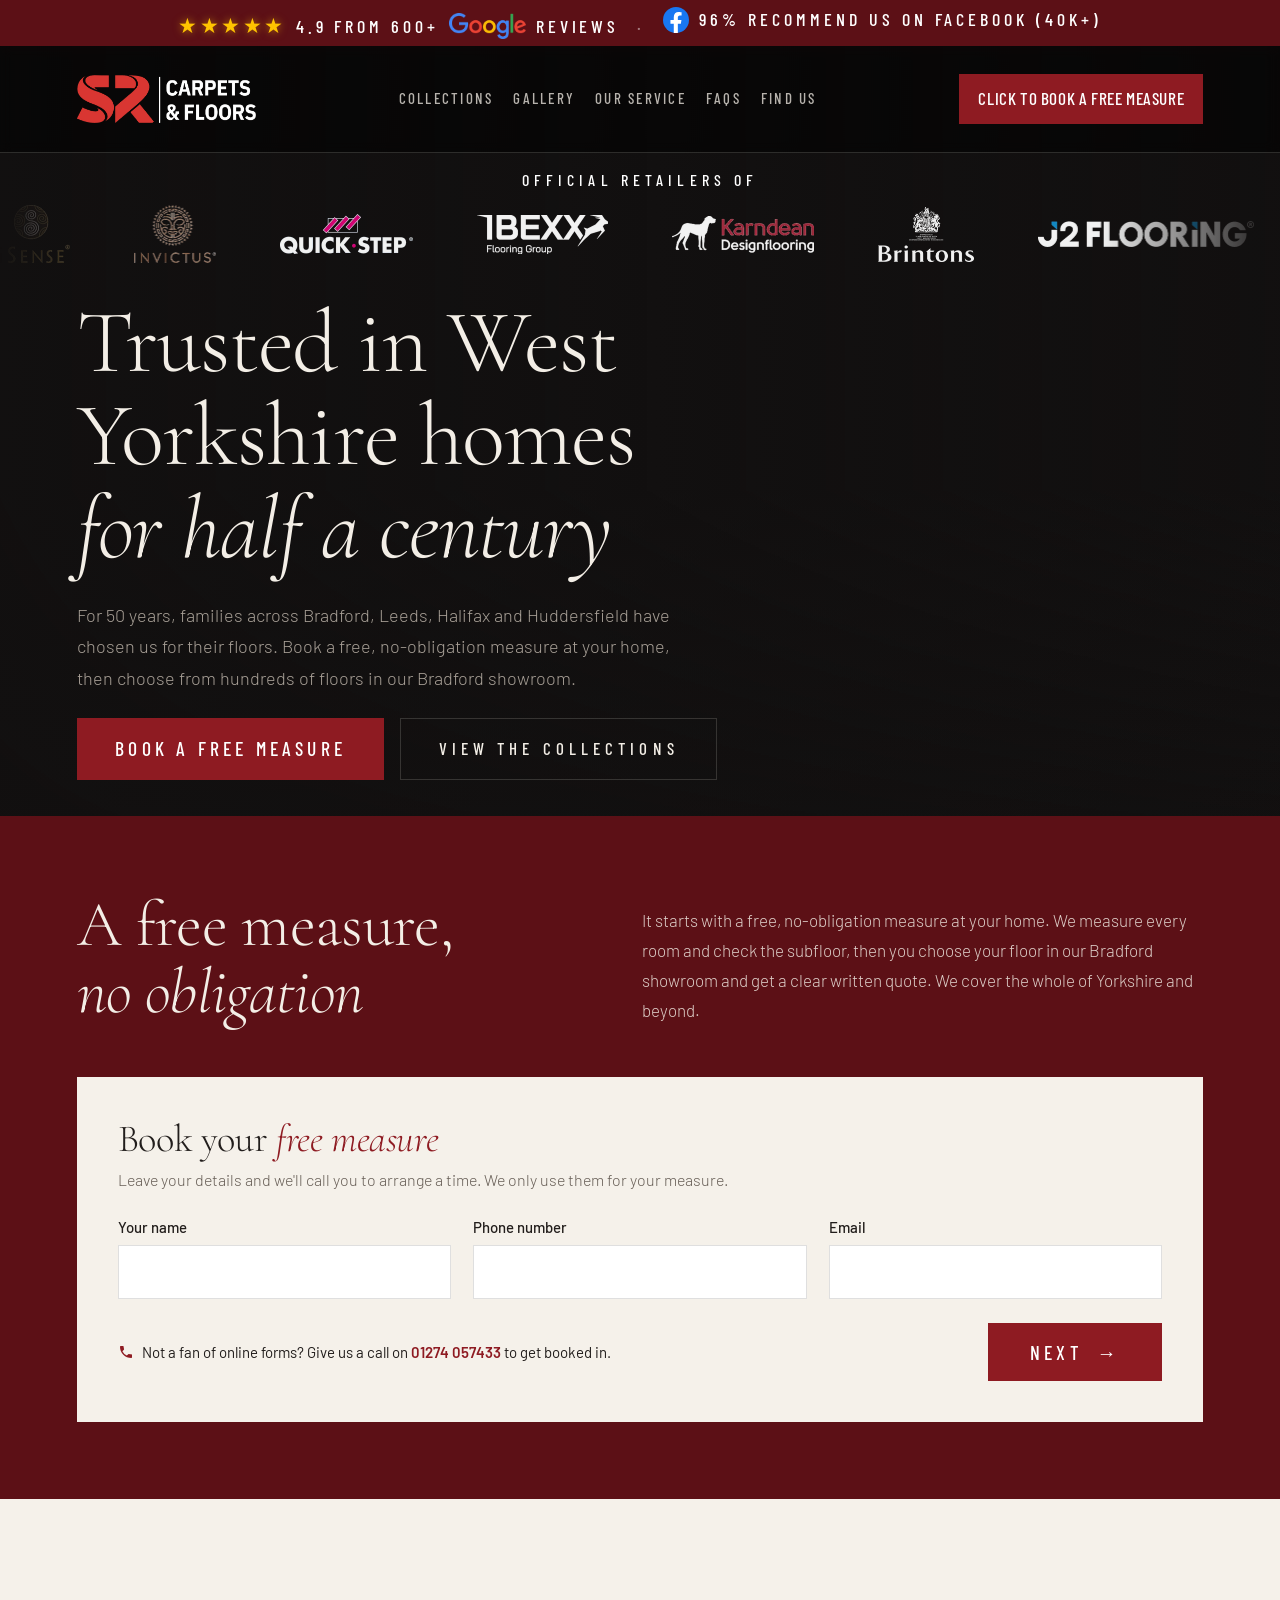
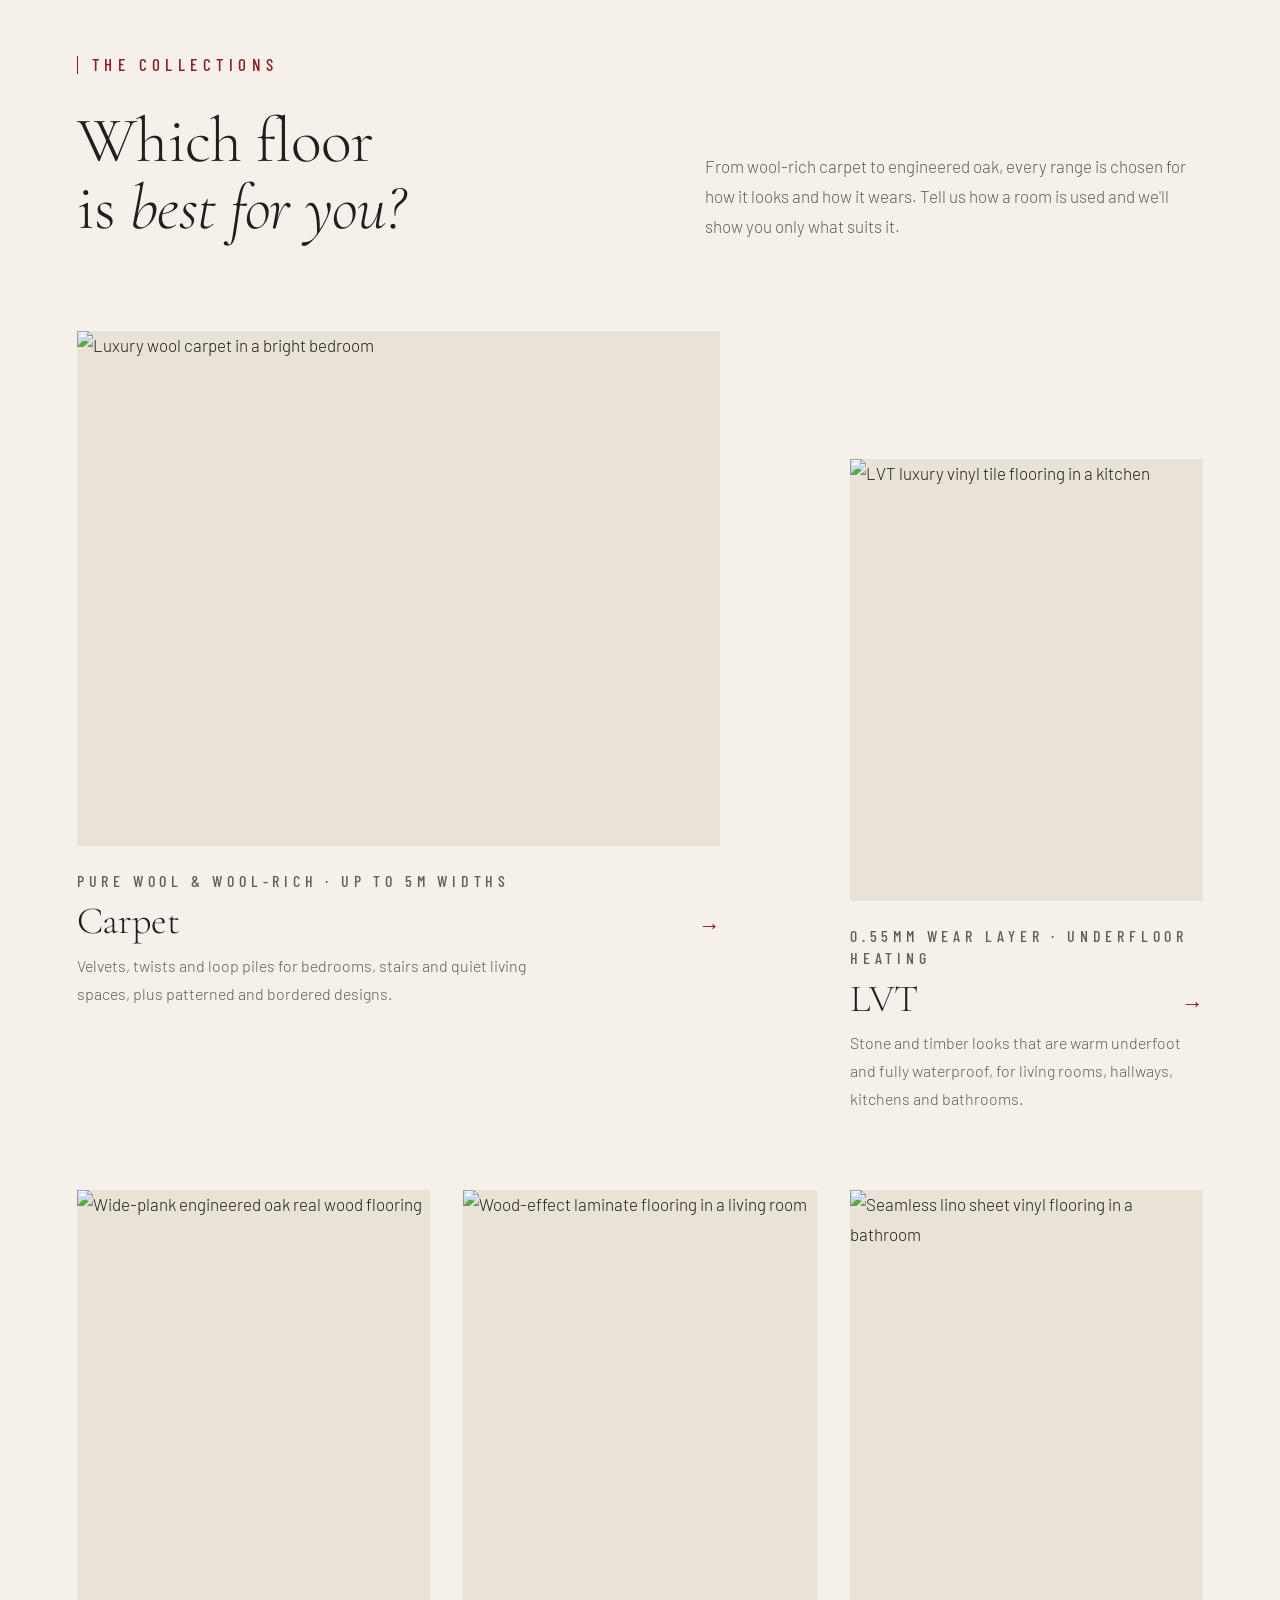
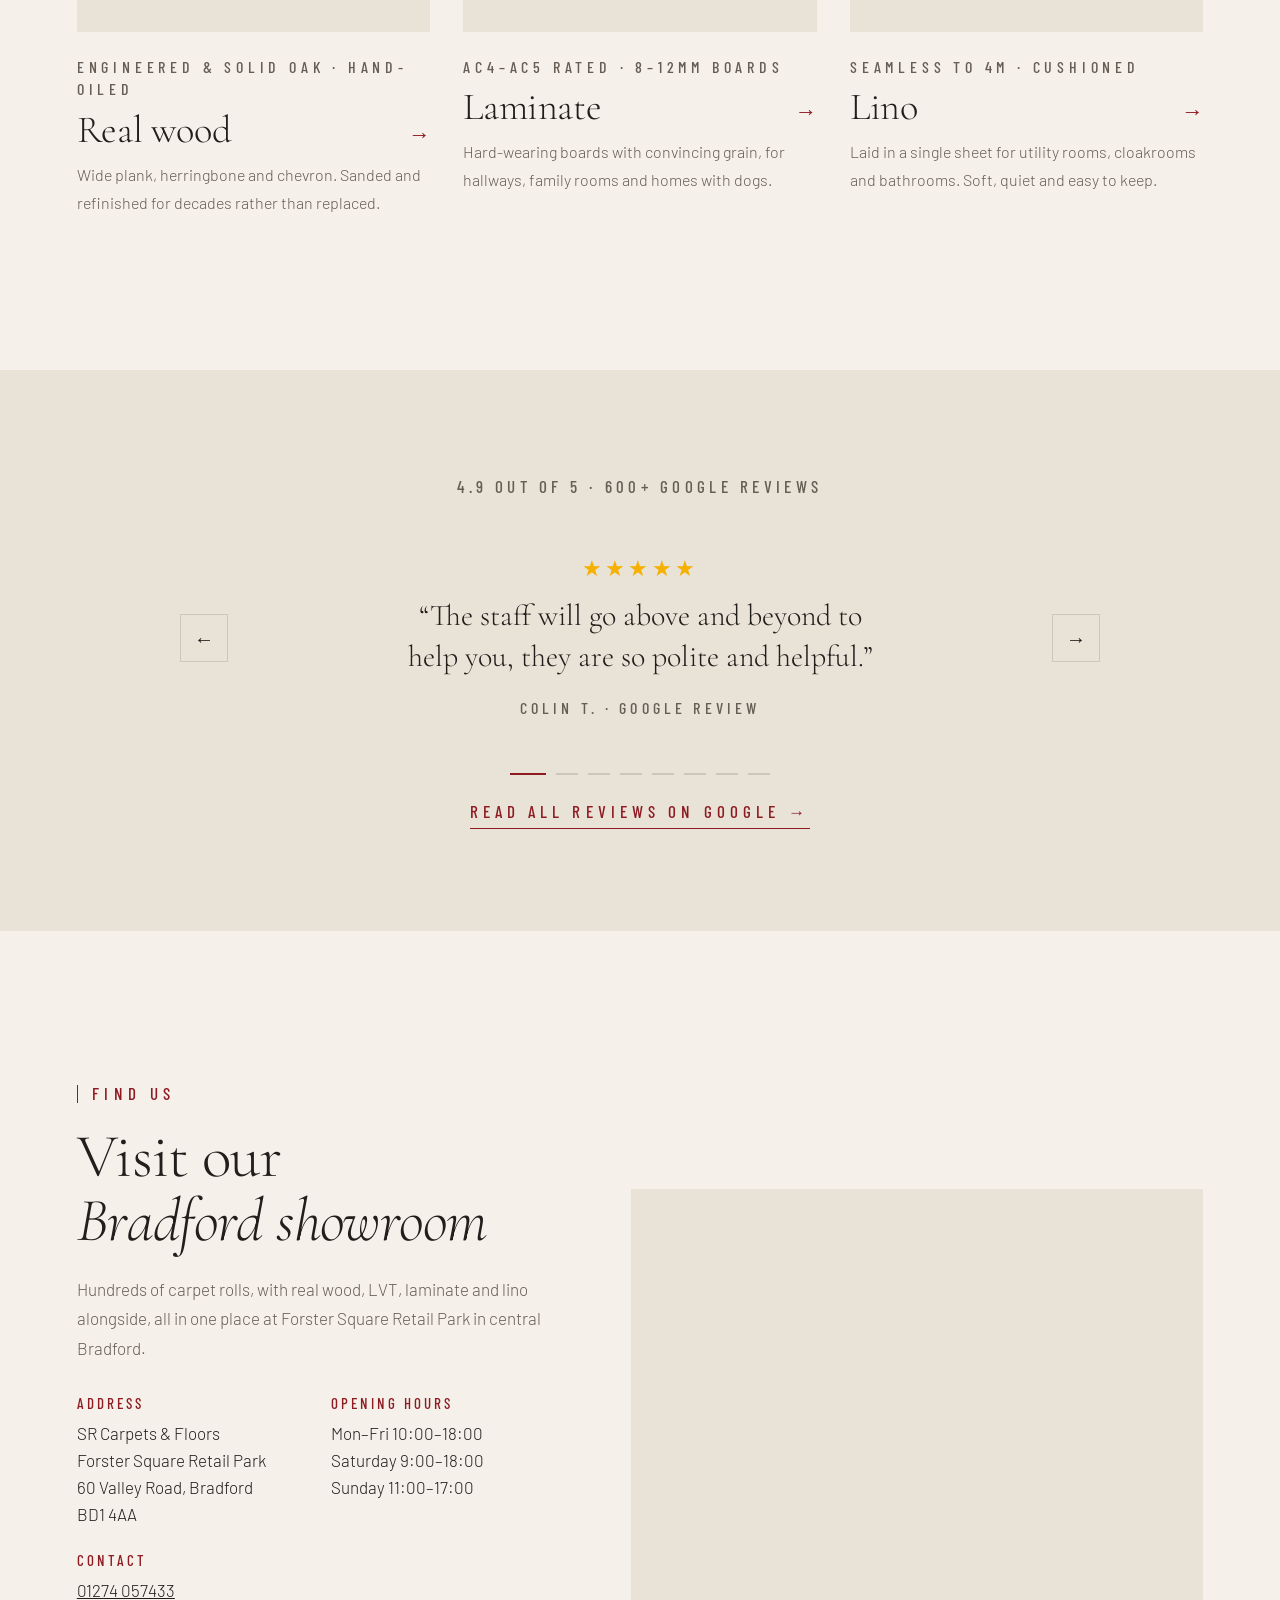
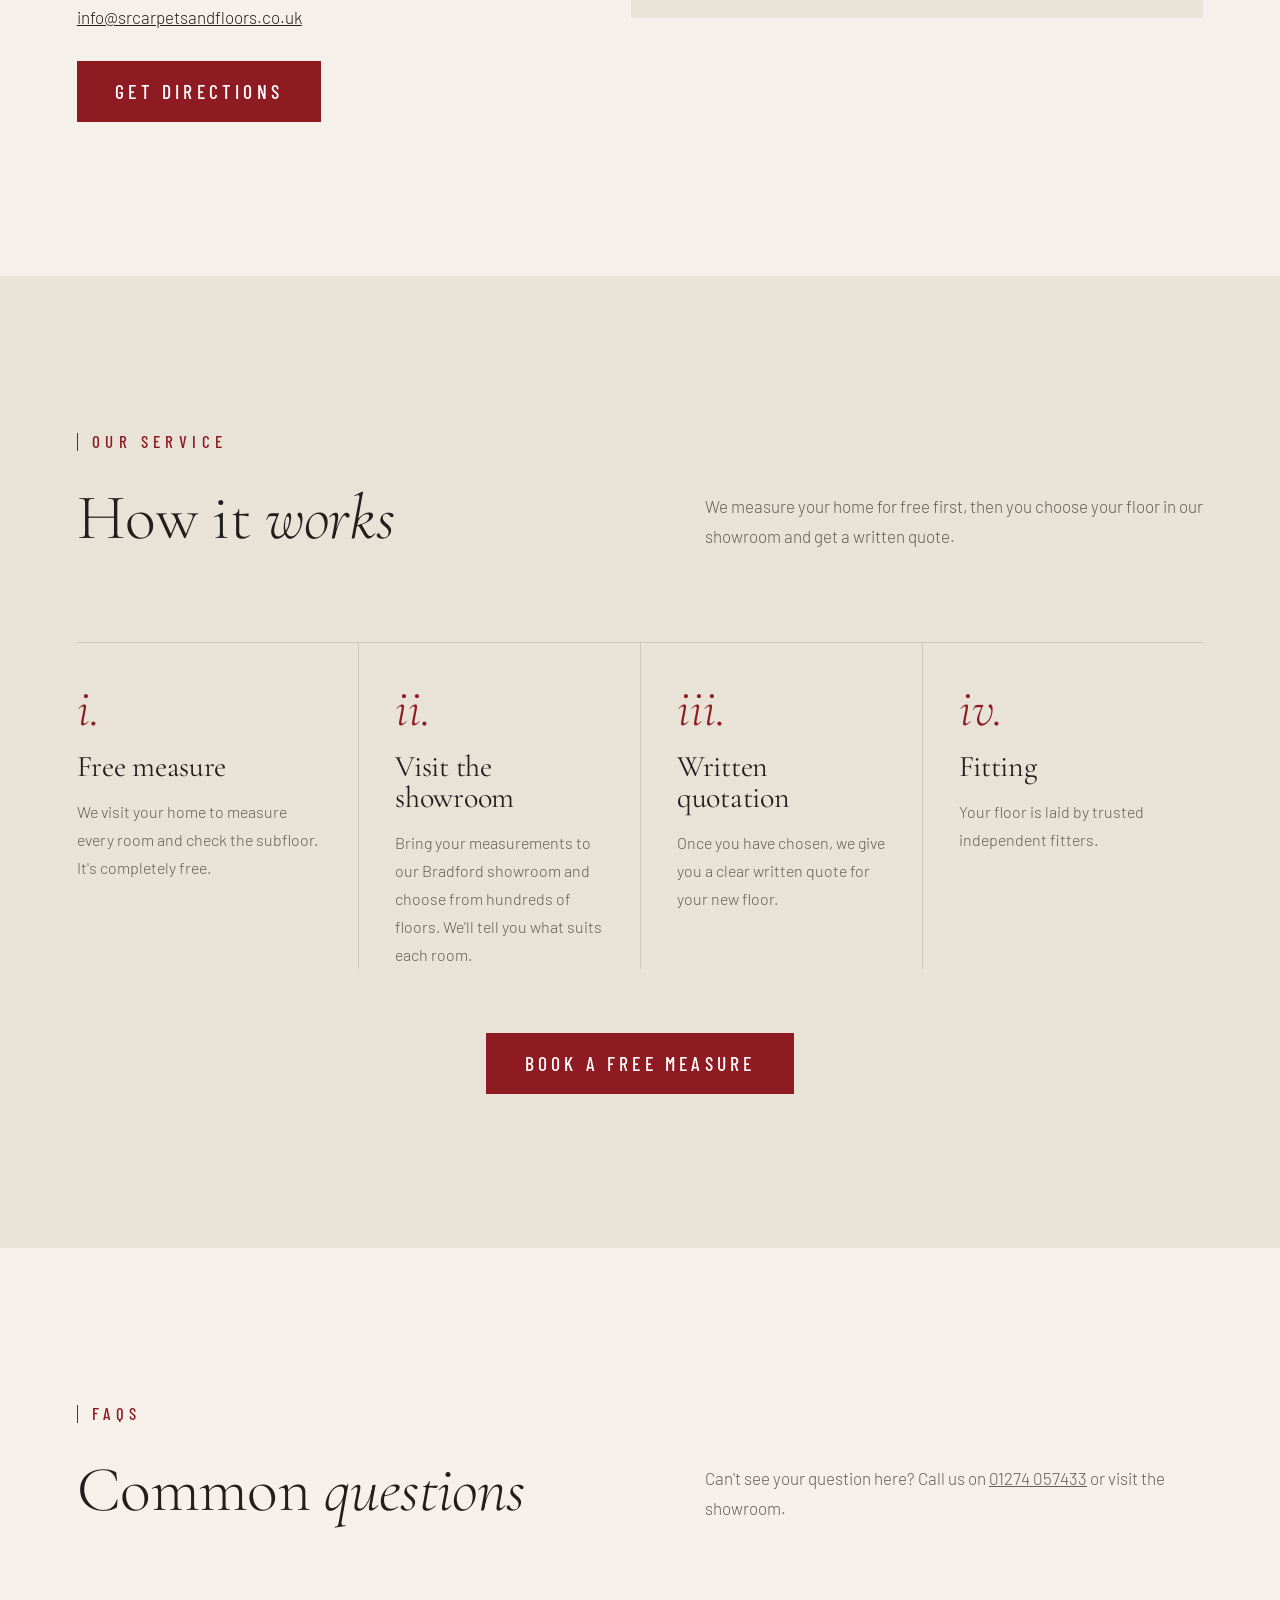
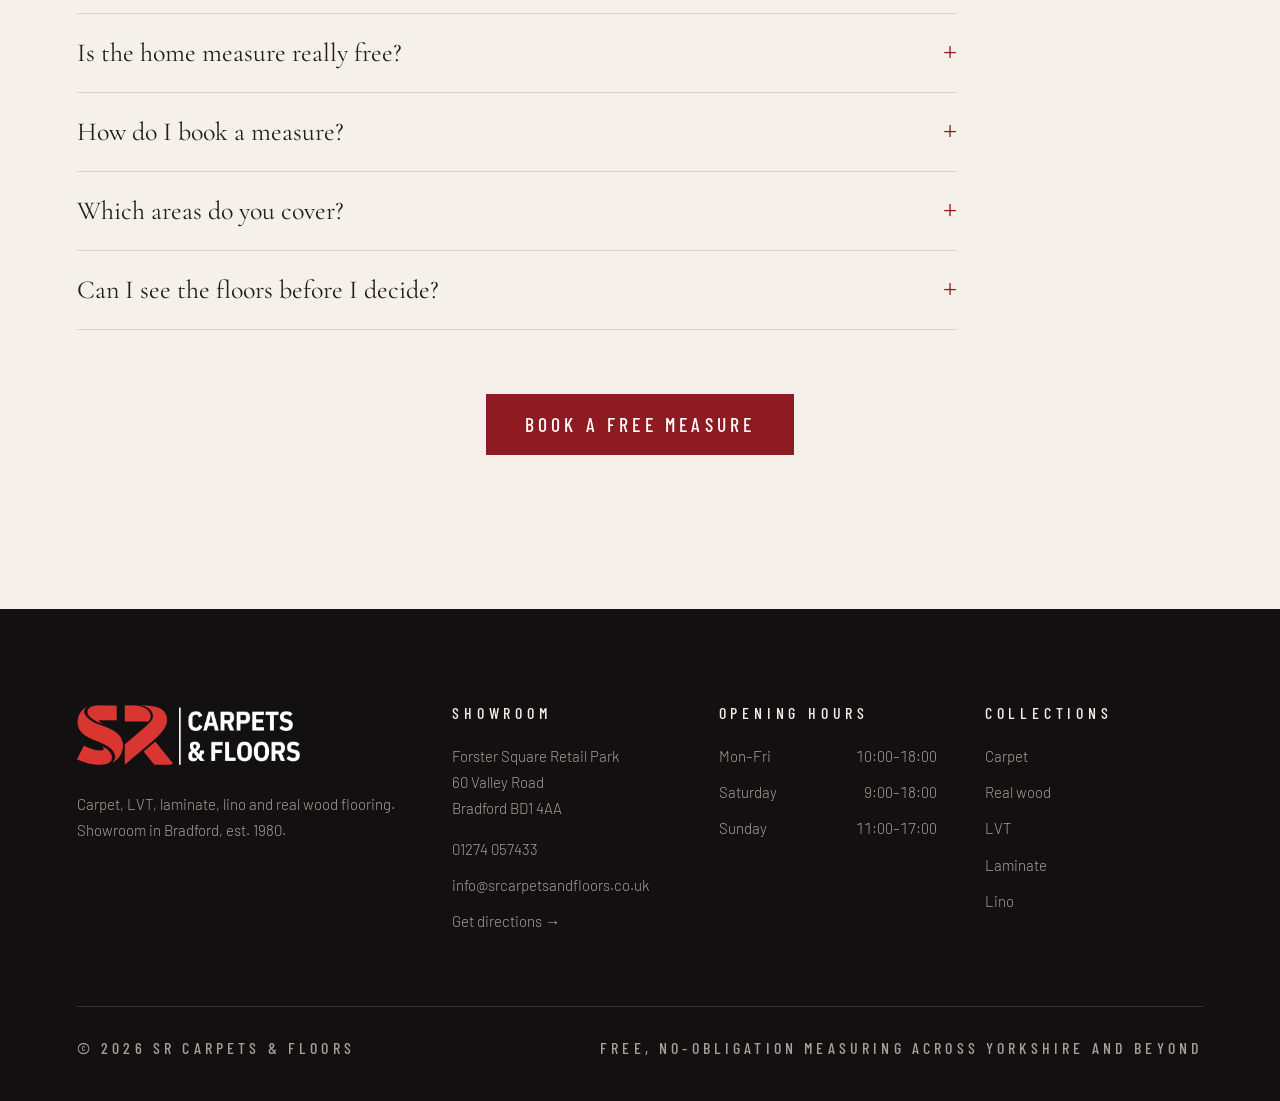
==== commit 3a3ac259: "Red buttons: larger labels (+15%) instead of bold, same box size Button sizing now runs through --fs" ====
--- a/index.html
+++ b/index.html
@@ -22,8 +22,8 @@
 <link rel="preconnect" href="https://images.unsplash.com">
 <link rel="preconnect" href="https://fonts.googleapis.com">
 <link rel="preconnect" href="https://fonts.gstatic.com" crossorigin>
-<link rel="stylesheet" href="https://fonts.googleapis.com/css2?family=Cormorant+Garamond:ital,wght@0,300;0,400;0,500;1,300;1,400&family=Barlow+Condensed:wght@500;700&family=Barlow:wght@300;400&display=swap" media="print" onload="this.media='all'">
-<noscript><link rel="stylesheet" href="https://fonts.googleapis.com/css2?family=Cormorant+Garamond:ital,wght@0,300;0,400;0,500;1,300;1,400&family=Barlow+Condensed:wght@500;700&family=Barlow:wght@300;400&display=swap"></noscript>
+<link rel="stylesheet" href="https://fonts.googleapis.com/css2?family=Cormorant+Garamond:ital,wght@0,300;0,400;0,500;1,300;1,400&family=Barlow+Condensed:wght@500&family=Barlow:wght@300;400&display=swap" media="print" onload="this.media='all'">
+<noscript><link rel="stylesheet" href="https://fonts.googleapis.com/css2?family=Cormorant+Garamond:ital,wght@0,300;0,400;0,500;1,300;1,400&family=Barlow+Condensed:wght@500&family=Barlow:wght@300;400&display=swap"></noscript>
 <link rel="stylesheet" href="styles.css">
 <!-- Vercel Speed Insights: real-visitor Core Web Vitals (enable it in the Vercel dashboard) -->
 <script>window.si = window.si || function () { (window.siq = window.siq || []).push(arguments); };</script>
--- a/styles.css
+++ b/styles.css
@@ -36,8 +36,10 @@
 .label { display: inline-flex; align-items: center; gap: 14px; font: 500 17px/1 var(--label); letter-spacing: .32em; text-transform: uppercase; color: var(--garnet); }
 .label::before { content: ""; width: 1px; height: 18px; background: currentColor; }
 
-.btn { display: inline-flex; align-items: center; justify-content: center; gap: 14px; padding: 1.25em 2.2em; font: 500 17px/1 var(--label); letter-spacing: .3em; text-transform: uppercase; text-decoration: none; border: 1px solid transparent; cursor: pointer; transition: background .4s var(--ease), color .4s var(--ease), border-color .4s var(--ease); }
-.btn-garnet { background: var(--garnet); color: #fff; font-weight: 700; }   /* bold so the label stands out without growing the box */
+.btn { --fs: 17px; --pb: 21.25px; --pi: 37.4px; --ls: 5.1px; --k: 1;   /* size, padding and tracking; --k scales the label inside the same box */
+  display: inline-flex; align-items: center; justify-content: center; gap: 14px;
+  font: 500 calc(var(--fs) * var(--k))/1 var(--label); padding: calc(var(--pb) - var(--fs) * (var(--k) - 1) / 2) calc(var(--pi) - var(--fs) * (var(--k) - 1) * var(--pc, 0)); letter-spacing: max(0px, calc(var(--ls) - (var(--k) - 1) * 6px)); text-transform: uppercase; text-decoration: none; border: 1px solid transparent; cursor: pointer; transition: background .4s var(--ease), color .4s var(--ease), border-color .4s var(--ease); }
+.btn-garnet { --k: 1.15; background: var(--garnet); color: #fff; }   /* larger label, same box */
 .btn-garnet:hover { background: var(--garnet-deep); }
 .btn-ghost { border-color: var(--hair-dark); color: var(--on-dark); }
 .btn-ghost:hover { border-color: var(--on-dark); }
@@ -53,7 +55,7 @@
 .nav ul { display: flex; gap: 22px; list-style: none; margin: 0; padding: 0; font: 500 16px/1 var(--label); letter-spacing: .16em; white-space: nowrap;   /* five links: sized to fit the 1128px content width */ text-transform: uppercase; }
 .nav ul a { text-decoration: none; opacity: .75; transition: opacity .3s; }
 .nav ul a:hover { opacity: 1; }
-.nav .btn { padding: 1.1em 1.3em; letter-spacing: .12em; font-size: 16px; white-space: nowrap; }
+.nav .btn { --fs: 16px; --pb: 17.6px; --pi: 20.8px; --ls: 1.92px; white-space: nowrap; }
 .btn-short { display: none; }   /* phones show the short label */
 
 /* Hero */
@@ -195,7 +197,7 @@
 .chips input:checked + label { background: var(--garnet); color: #fff; border-color: var(--garnet); }
 .chips input:focus-visible + label { outline: 2px solid var(--garnet); outline-offset: 3px; }
 .step-actions { display: flex; flex-wrap: wrap; align-items: center; justify-content: flex-end; gap: 14px 24px; }
-form .btn { padding: 1.15em 2.4em; }
+form .btn { --pb: 19.55px; --pi: 40.8px; }
 .btn-back { margin-right: auto; background: none; border: 0; padding: 8px 0; font: 500 16px/1 var(--body); color: var(--muted); cursor: pointer; }
 .form-call + .btn-back { margin-right: 0; }   /* the call line takes the left side; Back sits beside the submit button */
 .btn-back:hover { color: var(--text); }
@@ -229,12 +231,12 @@
 }
 @media (max-width: 1300px) {   /* laptops: keep the menu links, just tighter */
   .nav ul { gap: 20px; font-size: 15px; letter-spacing: .15em; }
-  .nav .btn { font-size: 15px; letter-spacing: .1em; padding: 1.1em 1.2em; }
+  .nav .btn { --fs: 15px; --ls: 1.5px; --pb: 16.5px; --pi: 18px; }
   .logo img { height: 48px; }
 }
 @media (max-width: 1200px) {   /* small laptops: six menu links + full-size logo still fit on one line */
   .nav ul { gap: 16px; font-size: 14px; letter-spacing: .08em; }
-  .nav .btn { font-size: 14px; letter-spacing: .06em; padding: 1.1em 1em; }
+  .nav .btn { --fs: 14px; --ls: .84px; --pb: 15.4px; --pi: 14px; }
 }
 @media (max-width: 1000px) {
   .nav ul { display: none; }
@@ -253,7 +255,7 @@
 }
 @media (max-width: 600px) {
   .logo img { height: 34px; }
-  .nav .btn { padding: .9em 1em; letter-spacing: .14em; }
+  .nav .btn { --pb: 12.6px; --pi: 14px; --ls: 1.96px; }
   .gallery, .steps, form, .facts, .foot-grid { grid-template-columns: 1fr; }
   .arrow { width: 38px; height: 38px; font-size: 16px; }
   .carousel { gap: 10px; }
@@ -380,7 +382,7 @@
   header .nav-bar { background: var(--ink); }
   .nav { position: relative; padding-block: 14px; gap: 10px; }
   .nav .logo img { height: auto; width: 152px; }
-  .nav .btn { font-size: 14px; letter-spacing: 0; padding: 14px 12px; min-height: 44px; }
+  .nav .btn { --fs: 14px; --ls: 0px; --pb: 14px; --pi: 12px; min-height: 44px; }
   .topbar { font-size: 14px; letter-spacing: 0; padding: 8px 12px; }
   .topbar-fb { display: none; }
   .topbar-stars { font-size: 15px; letter-spacing: 0; margin-right: 6px; }
@@ -392,7 +394,7 @@
   .hero h1 { font-size: 42px; line-height: 1.06; max-width: 12em; }
   .hero-lede { font-size: 16px; line-height: 1.55; color: var(--on-dark); max-width: 32em; }
   .hero-ctas { display: grid; grid-template-columns: minmax(0, 1fr); gap: 10px; }
-  .btn { min-height: 48px; font-size: 16px; letter-spacing: 0; padding: 16px 20px; }
+  .btn { min-height: 48px; --fs: 16px; --ls: 0px; --pb: 16px; --pi: 20px; --pc: 3; }   /* no tracking to trim on phones, so larger labels take it from the side padding */
   .hero-ctas .btn-ghost { min-height: 44px; padding-block: 12px; }
   .brands { grid-row: 1; width: auto; margin-inline: calc(-1 * var(--gutter)); gap: 12px; padding-bottom: 22px; border-bottom: 1px solid var(--hair-dark); }   /* at the top, as on desktop */
   .brands-label { font-size: 13px; letter-spacing: 0; }
@@ -418,7 +420,7 @@
   input[type="date"] { min-width: 0; appearance: none; }
   .chips { gap: 8px; }
   .chips label { min-height: 44px; display: inline-flex; align-items: center; padding: 12px 14px; letter-spacing: 0; }
-  form .btn { padding: 18px 12px; }
+  form .btn { --pb: 18px; --pi: 12px; }
   .statement { padding-block: 56px; }
   .statement .wrap { gap: 24px; }
   .statement p { font-size: 30px; line-height: 1.2; }
@@ -471,7 +473,7 @@
   :root { --gutter: 20px; }
   .nav { gap: 8px; }
   .nav .logo img { width: 112px; }
-  .nav .btn { padding-inline: 10px; font-size: 13px; }
+  .nav .btn { --pi: 10px; --fs: 13px; }
   .hero h1 { font-size: 36px; }
   .hero-inner { padding-top: 14px; }
   .sec-head h2, .craft-copy h2, .visit-copy h2, .book h2 { font-size: 34px; }
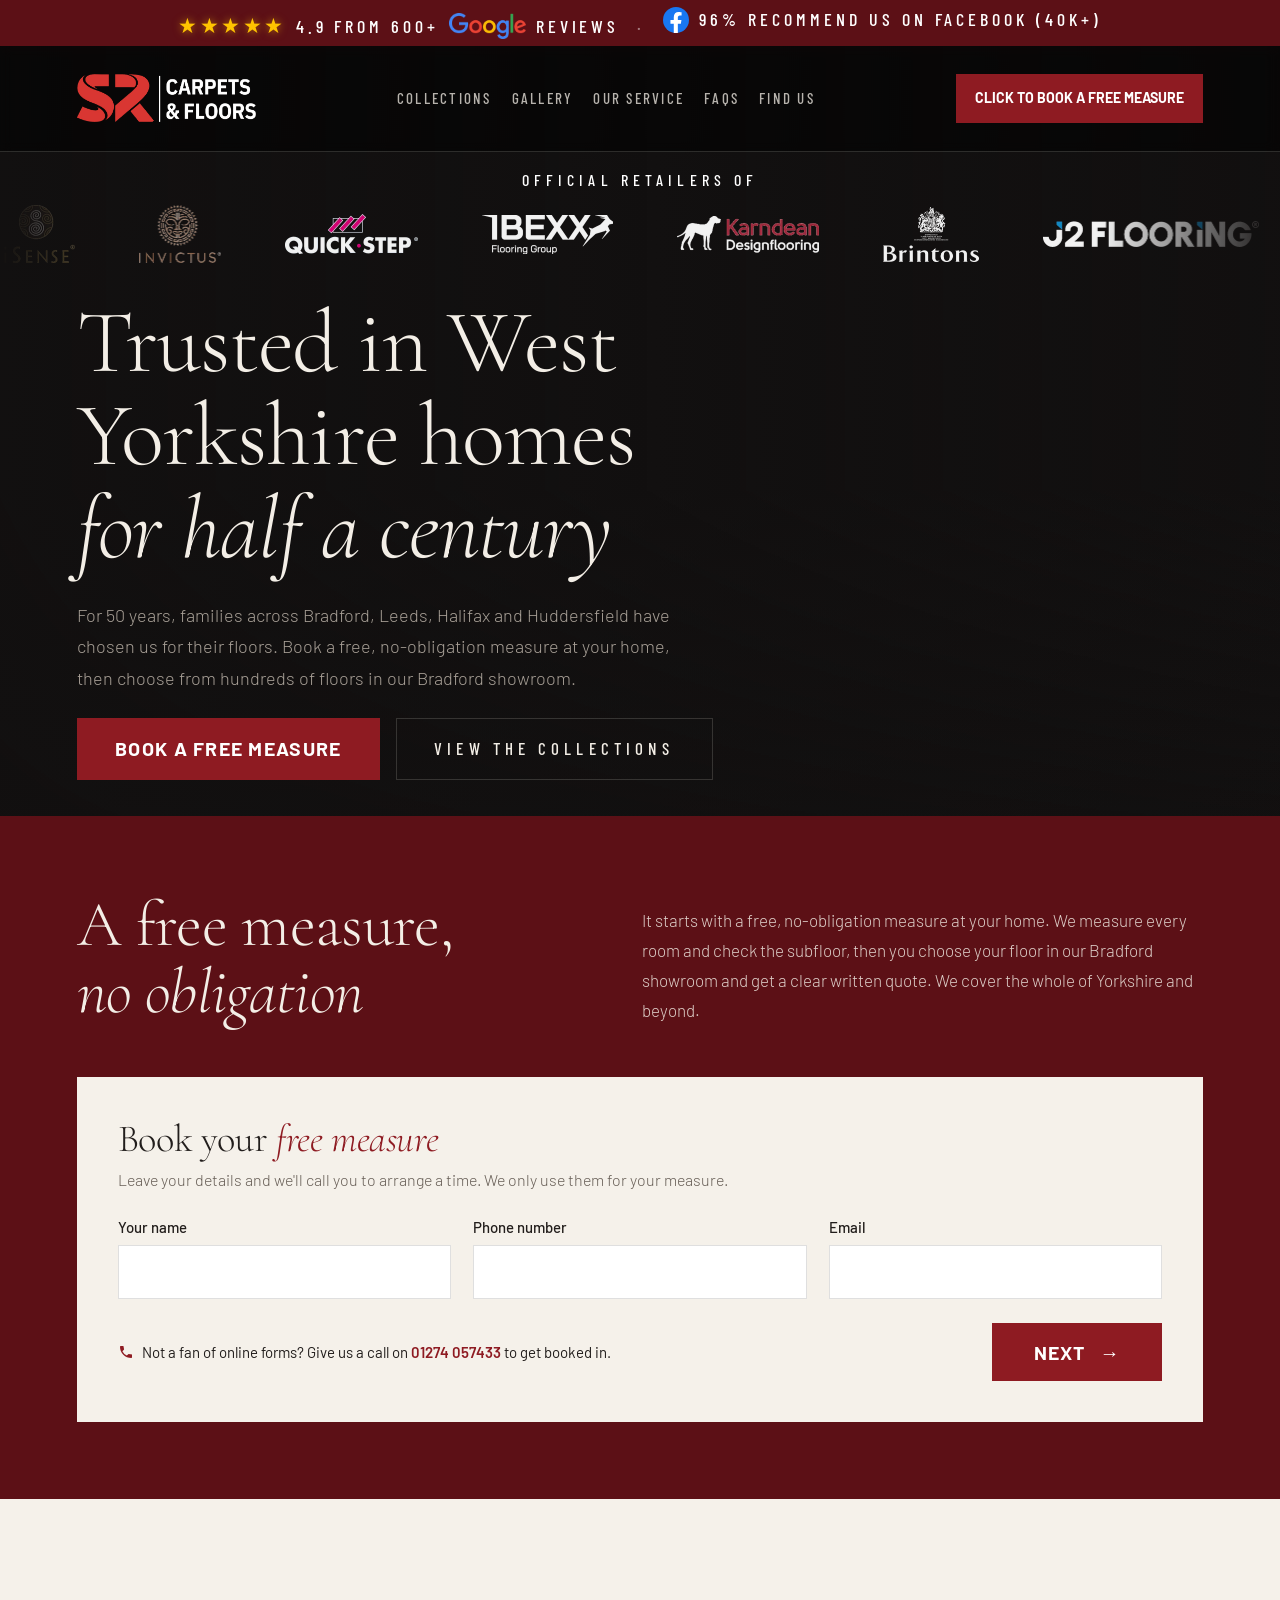
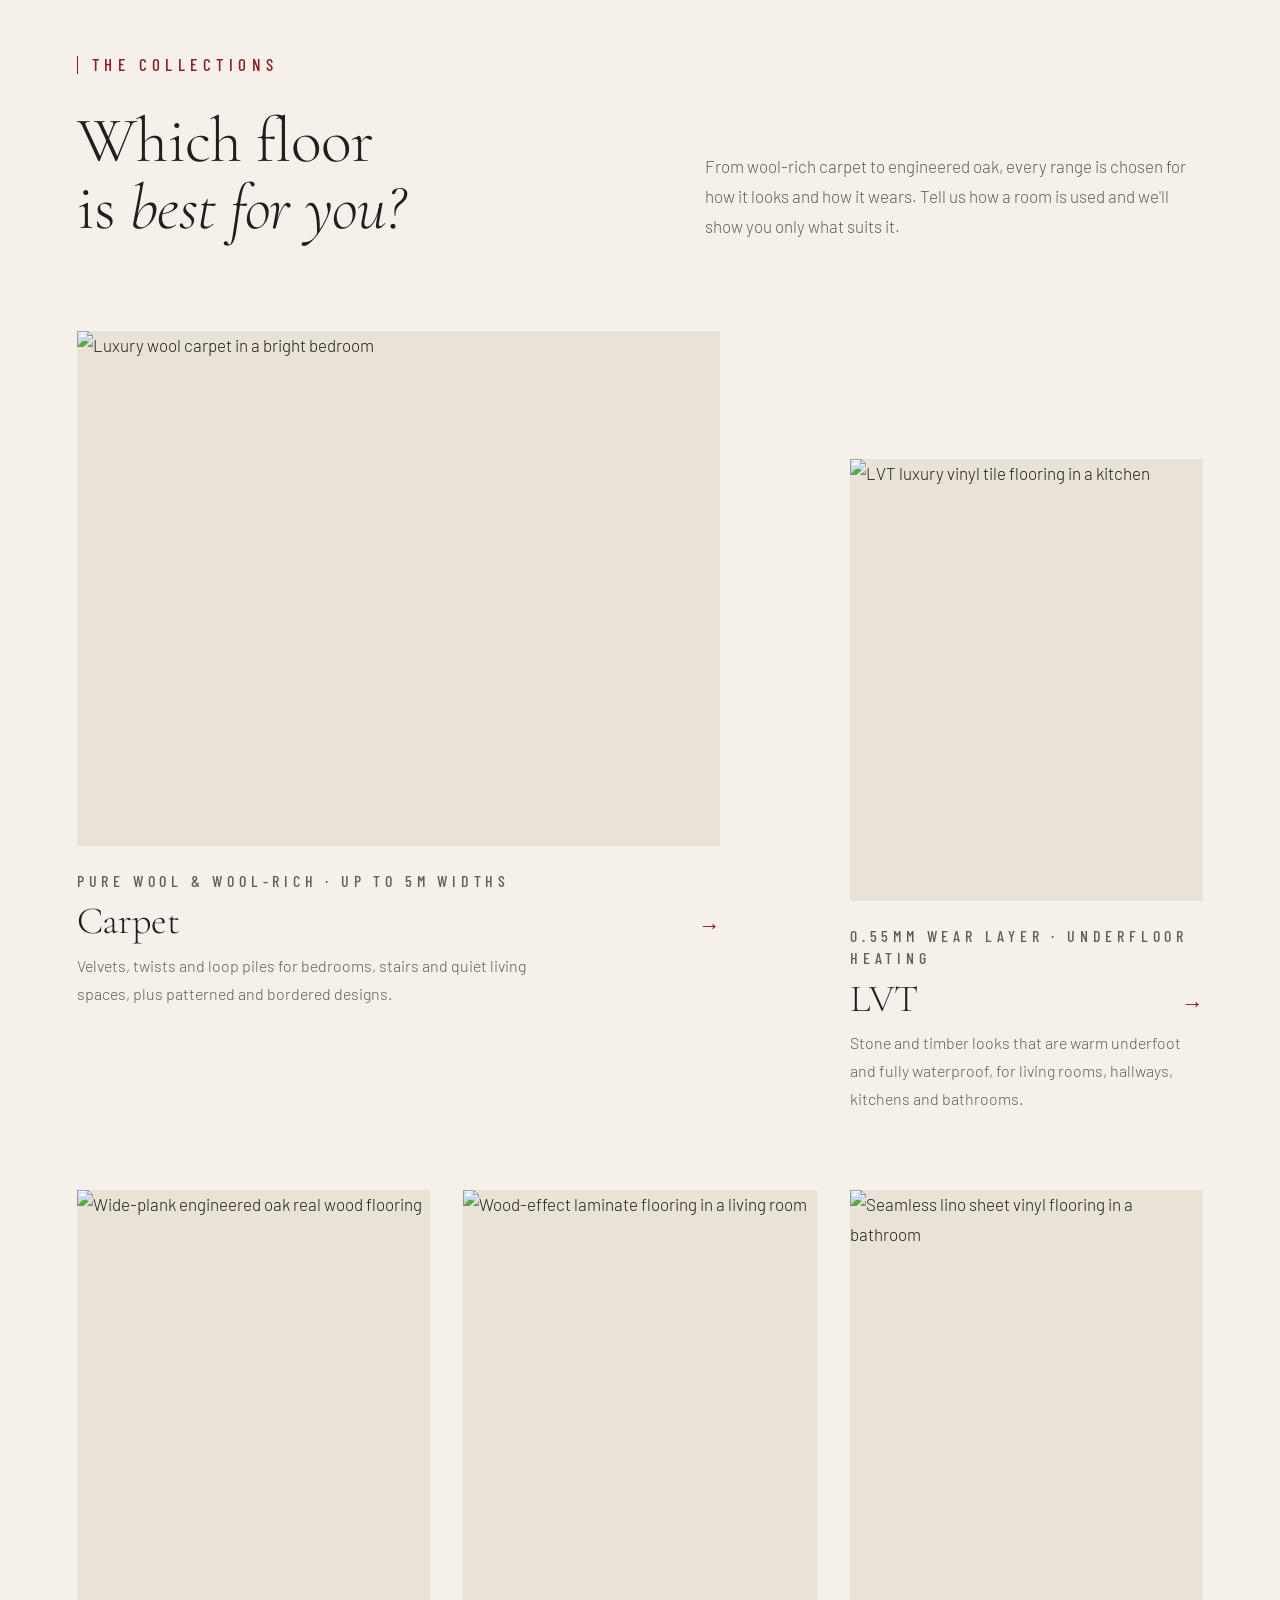
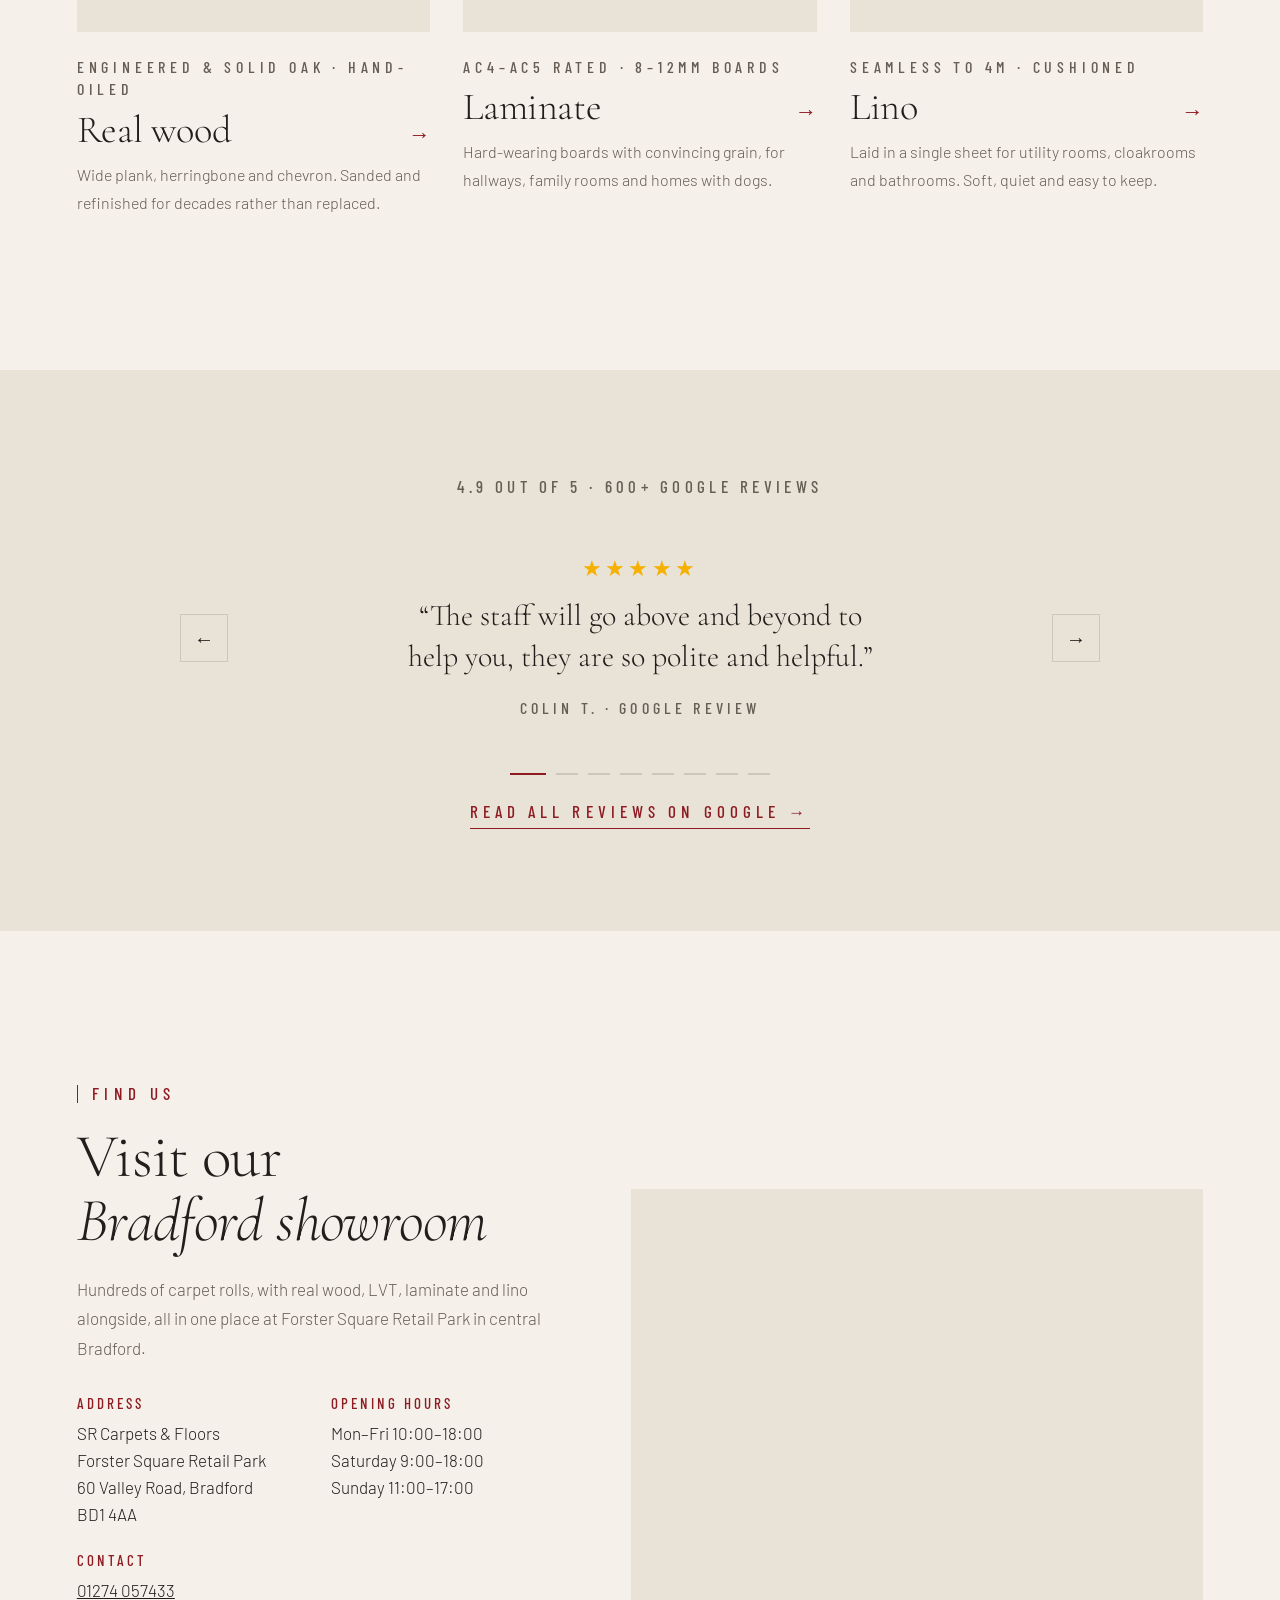
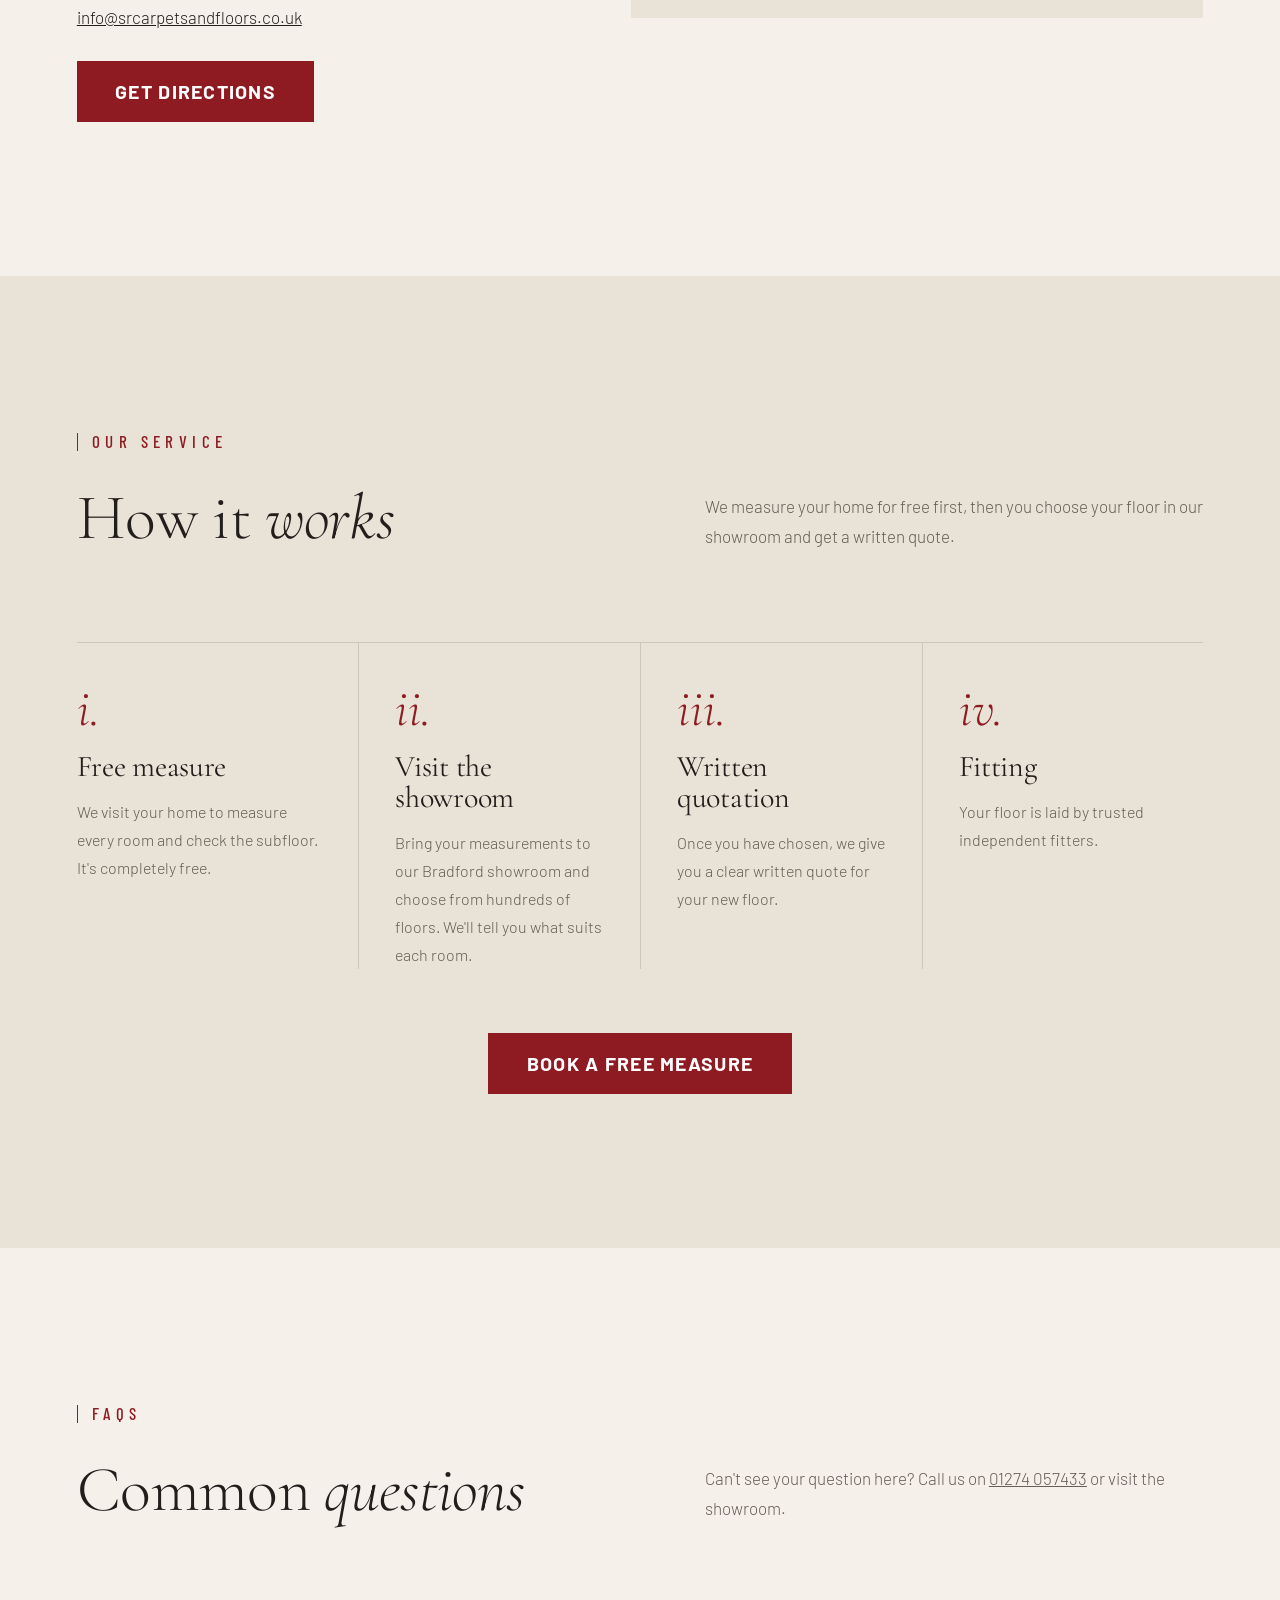
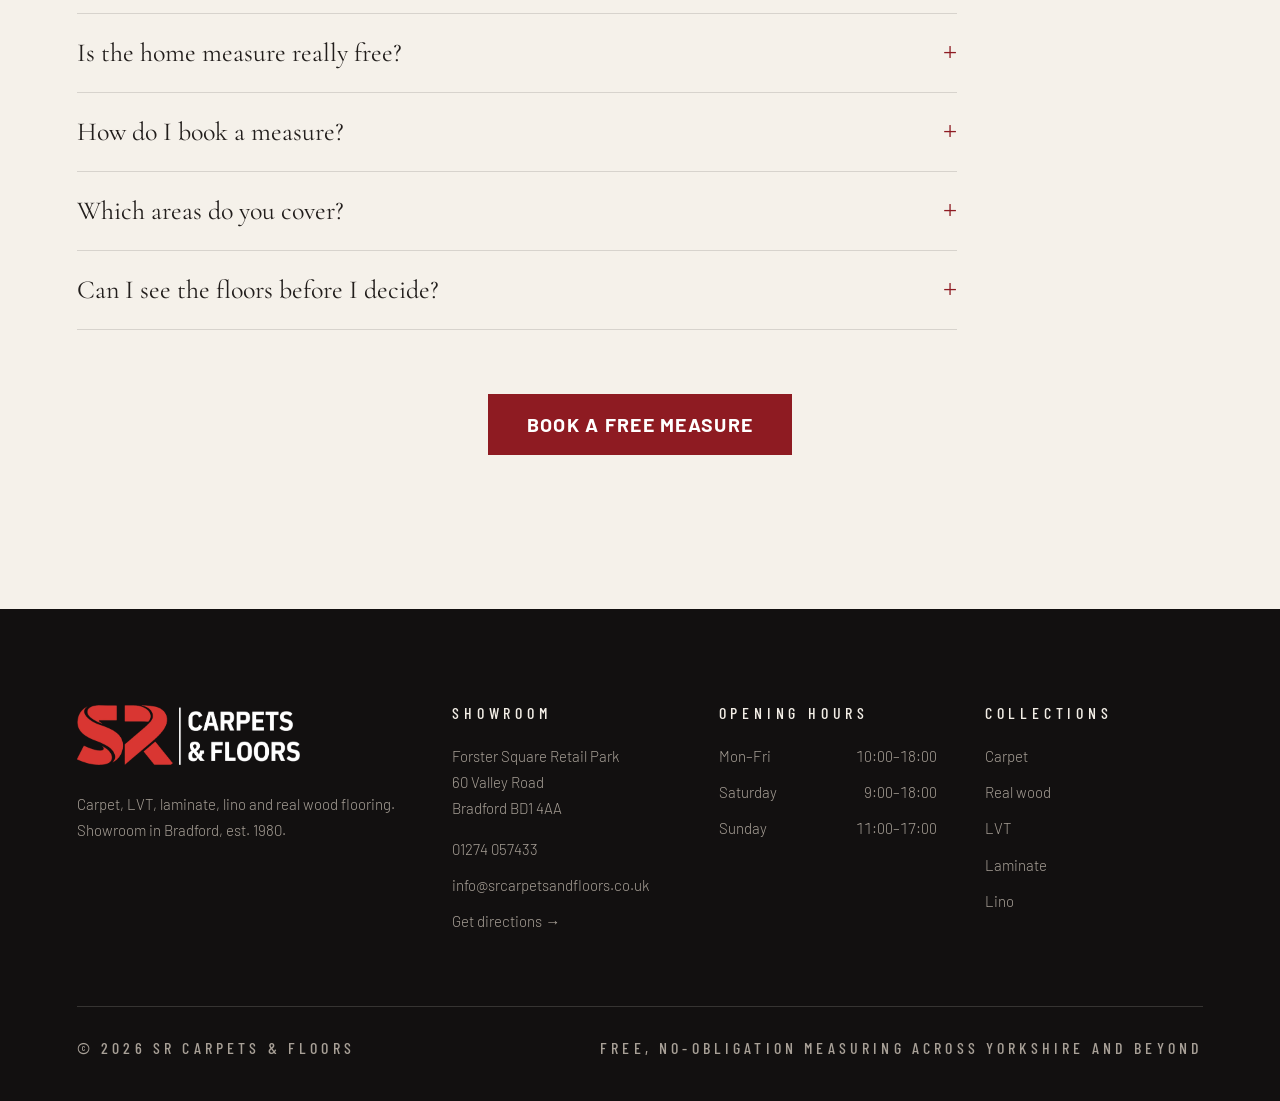
==== commit 5b122bdc: "Red buttons in bold Barlow; phone numbers accepted without the leading 0 - .btn-garnet switches from" ====
--- a/index.html
+++ b/index.html
@@ -22,8 +22,8 @@
 <link rel="preconnect" href="https://images.unsplash.com">
 <link rel="preconnect" href="https://fonts.googleapis.com">
 <link rel="preconnect" href="https://fonts.gstatic.com" crossorigin>
-<link rel="stylesheet" href="https://fonts.googleapis.com/css2?family=Cormorant+Garamond:ital,wght@0,300;0,400;0,500;1,300;1,400&family=Barlow+Condensed:wght@500&family=Barlow:wght@300;400&display=swap" media="print" onload="this.media='all'">
-<noscript><link rel="stylesheet" href="https://fonts.googleapis.com/css2?family=Cormorant+Garamond:ital,wght@0,300;0,400;0,500;1,300;1,400&family=Barlow+Condensed:wght@500&family=Barlow:wght@300;400&display=swap"></noscript>
+<link rel="stylesheet" href="https://fonts.googleapis.com/css2?family=Cormorant+Garamond:ital,wght@0,300;0,400;0,500;1,300;1,400&family=Barlow+Condensed:wght@500&family=Barlow:wght@300;400;700&display=swap" media="print" onload="this.media='all'">
+<noscript><link rel="stylesheet" href="https://fonts.googleapis.com/css2?family=Cormorant+Garamond:ital,wght@0,300;0,400;0,500;1,300;1,400&family=Barlow+Condensed:wght@500&family=Barlow:wght@300;400;700&display=swap"></noscript>
 <link rel="stylesheet" href="styles.css">
 <!-- Vercel Speed Insights: real-visitor Core Web Vitals (enable it in the Vercel dashboard) -->
 <script>window.si = window.si || function () { (window.siq = window.siq || []).push(arguments); };</script>
@@ -547,8 +547,9 @@
   steps[n].querySelector('input').focus();
 };
 // UK phone numbers in any common format: 07123 456789, 01274-057433, (020) 7946 0958,
-// +44 7123 456789, +44 (0)1274 057433, 0044 1274 057433. Normalised to 0 + 9 or 10 digits.
-const isUkPhone = v => /^0[1-9]\d{8,9}$/.test(v.replace(/[\s().-]/g, '').replace(/^(?:\+|00)440?/, '0'));
+// +44 7123 456789, +44 (0)1274 057433, 0044 1274 057433, or without the leading 0 (7123 456789).
+// Normalised to an optional 0 + 9 or 10 digits.
+const isUkPhone = v => /^0?[1-9]\d{8,9}$/.test(v.replace(/[\s().-]/g, '').replace(/^(?:\+|00)440?/, '0'));
 const phoneInput = field('phone');
 const checkPhone = () => phoneInput.setCustomValidity(
   !phoneInput.value.trim() || isUkPhone(phoneInput.value) ? '' : 'Please enter a UK phone number, e.g. 07123 456789 or 01274 057433.');
--- a/styles.css
+++ b/styles.css
@@ -39,7 +39,8 @@
 .btn { --fs: 17px; --pb: 21.25px; --pi: 37.4px; --ls: 5.1px; --k: 1;   /* size, padding and tracking; --k scales the label inside the same box */
   display: inline-flex; align-items: center; justify-content: center; gap: 14px;
   font: 500 calc(var(--fs) * var(--k))/1 var(--label); padding: calc(var(--pb) - var(--fs) * (var(--k) - 1) / 2) calc(var(--pi) - var(--fs) * (var(--k) - 1) * var(--pc, 0)); letter-spacing: max(0px, calc(var(--ls) - (var(--k) - 1) * 6px)); text-transform: uppercase; text-decoration: none; border: 1px solid transparent; cursor: pointer; transition: background .4s var(--ease), color .4s var(--ease), border-color .4s var(--ease); }
-.btn-garnet { --k: 1.15; background: var(--garnet); color: #fff; }   /* larger label, same box */
+.btn-garnet { --k: 1.15; background: var(--garnet); color: #fff; font-family: var(--body); font-weight: 700; letter-spacing: calc(var(--ls) * .25); }   /* bold Barlow so the call to action stands out; same box */
+.nav .btn-garnet { --k: 1; letter-spacing: 0; }   /* wider face, so the header button keeps its size at normal scale */
 .btn-garnet:hover { background: var(--garnet-deep); }
 .btn-ghost { border-color: var(--hair-dark); color: var(--on-dark); }
 .btn-ghost:hover { border-color: var(--on-dark); }
@@ -232,11 +233,13 @@
 @media (max-width: 1300px) {   /* laptops: keep the menu links, just tighter */
   .nav ul { gap: 20px; font-size: 15px; letter-spacing: .15em; }
   .nav .btn { --fs: 15px; --ls: 1.5px; --pb: 16.5px; --pi: 18px; }
+  .nav .btn-garnet { --k: .94; }
   .logo img { height: 48px; }
 }
 @media (max-width: 1200px) {   /* small laptops: six menu links + full-size logo still fit on one line */
   .nav ul { gap: 16px; font-size: 14px; letter-spacing: .08em; }
   .nav .btn { --fs: 14px; --ls: .84px; --pb: 15.4px; --pi: 14px; }
+  .nav .btn-garnet { --k: .88; }
 }
 @media (max-width: 1000px) {
   .nav ul { display: none; }
@@ -395,6 +398,8 @@
   .hero-lede { font-size: 16px; line-height: 1.55; color: var(--on-dark); max-width: 32em; }
   .hero-ctas { display: grid; grid-template-columns: minmax(0, 1fr); gap: 10px; }
   .btn { min-height: 48px; --fs: 16px; --ls: 0px; --pb: 16px; --pi: 20px; --pc: 3; }   /* no tracking to trim on phones, so larger labels take it from the side padding */
+  .btn-garnet { --k: 1; --pc: 0; }   /* bold Barlow at 16px already outweighs the old 18px condensed label */
+  .nav .btn-garnet { --k: .9; }
   .hero-ctas .btn-ghost { min-height: 44px; padding-block: 12px; }
   .brands { grid-row: 1; width: auto; margin-inline: calc(-1 * var(--gutter)); gap: 12px; padding-bottom: 22px; border-bottom: 1px solid var(--hair-dark); }   /* at the top, as on desktop */
   .brands-label { font-size: 13px; letter-spacing: 0; }
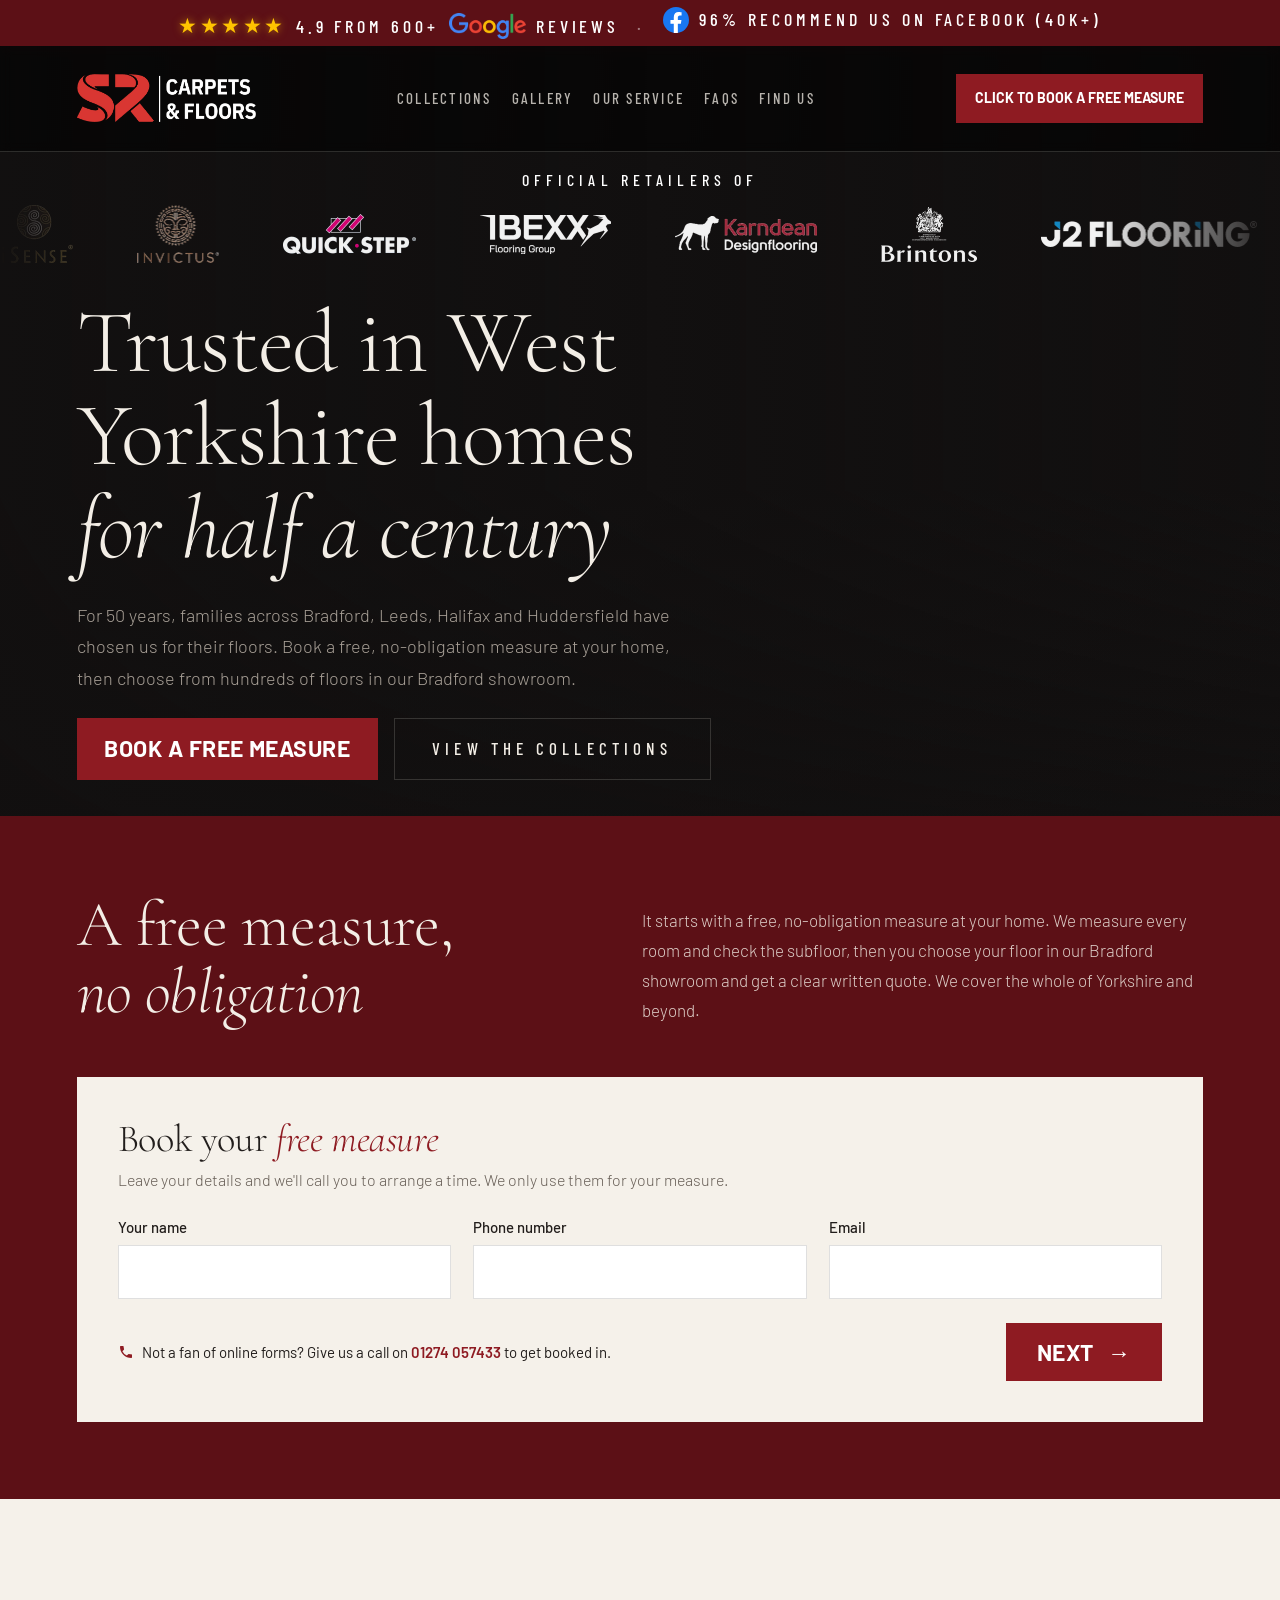
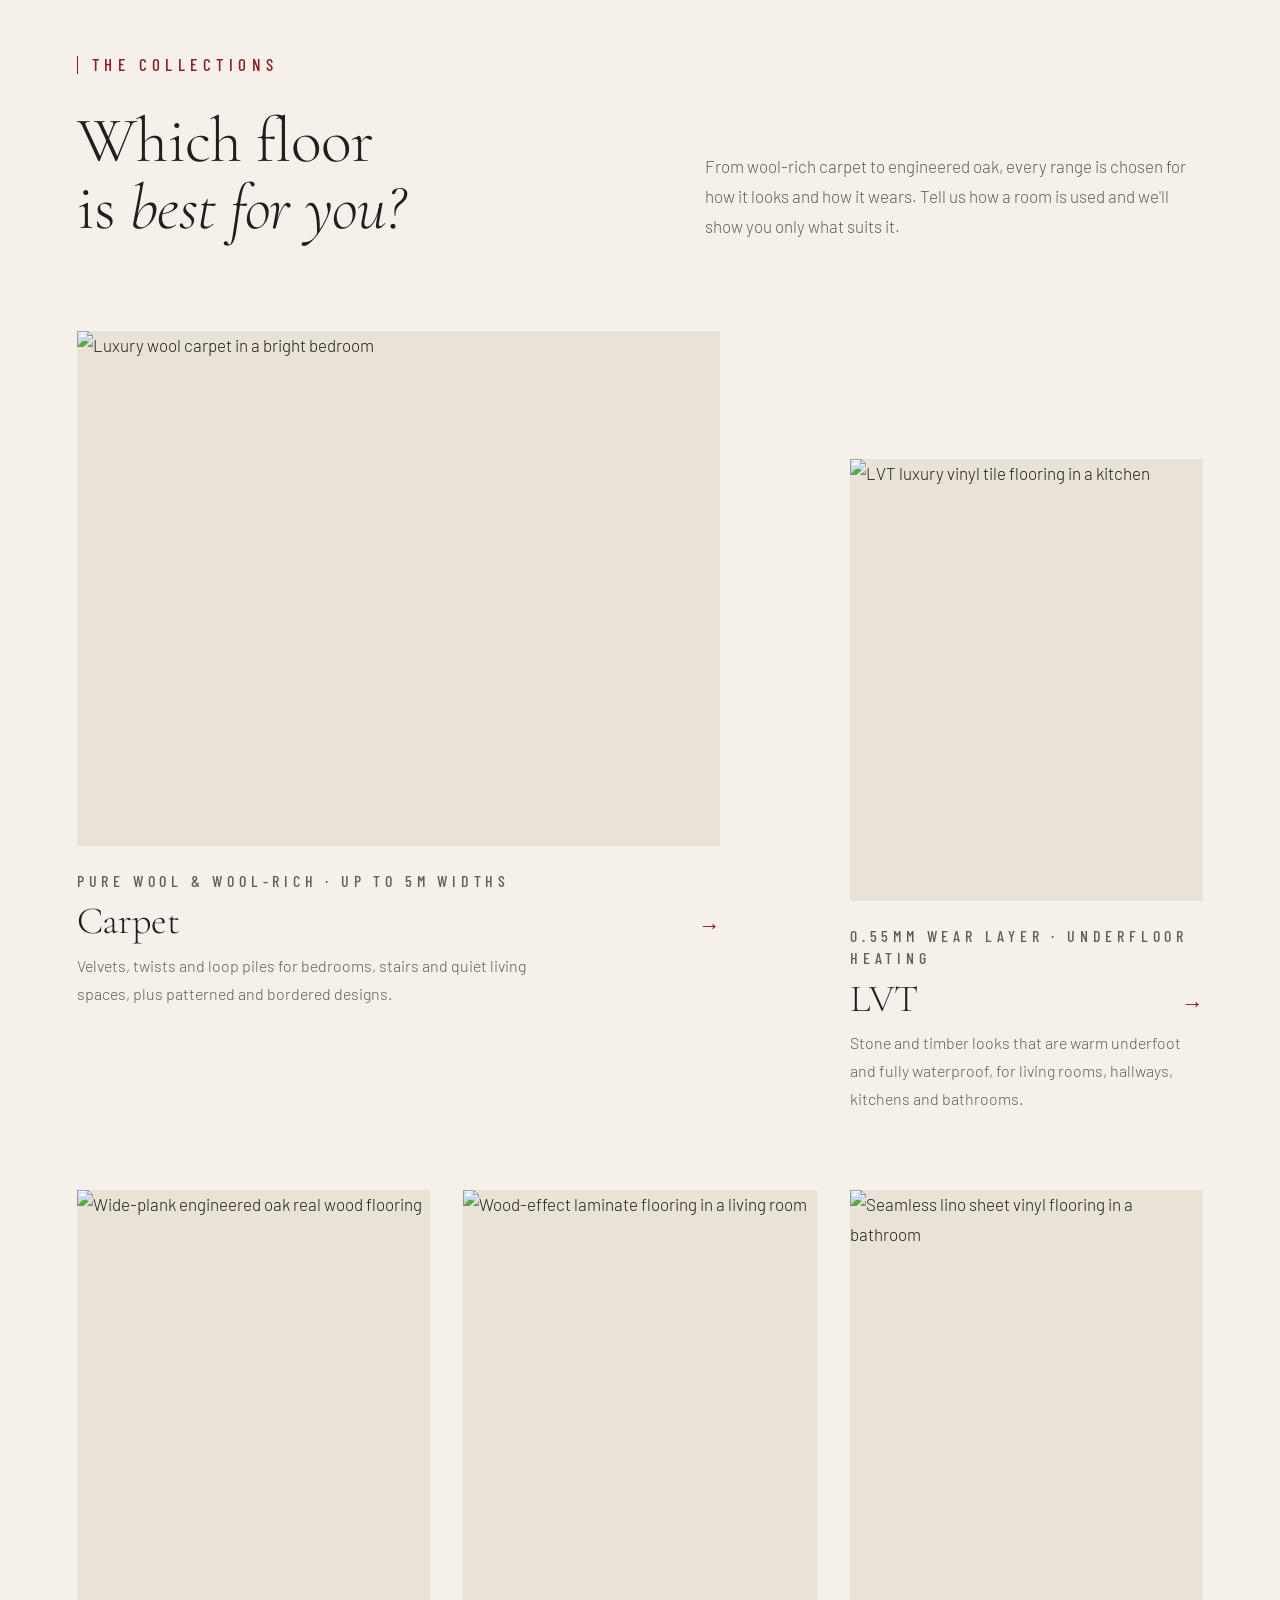
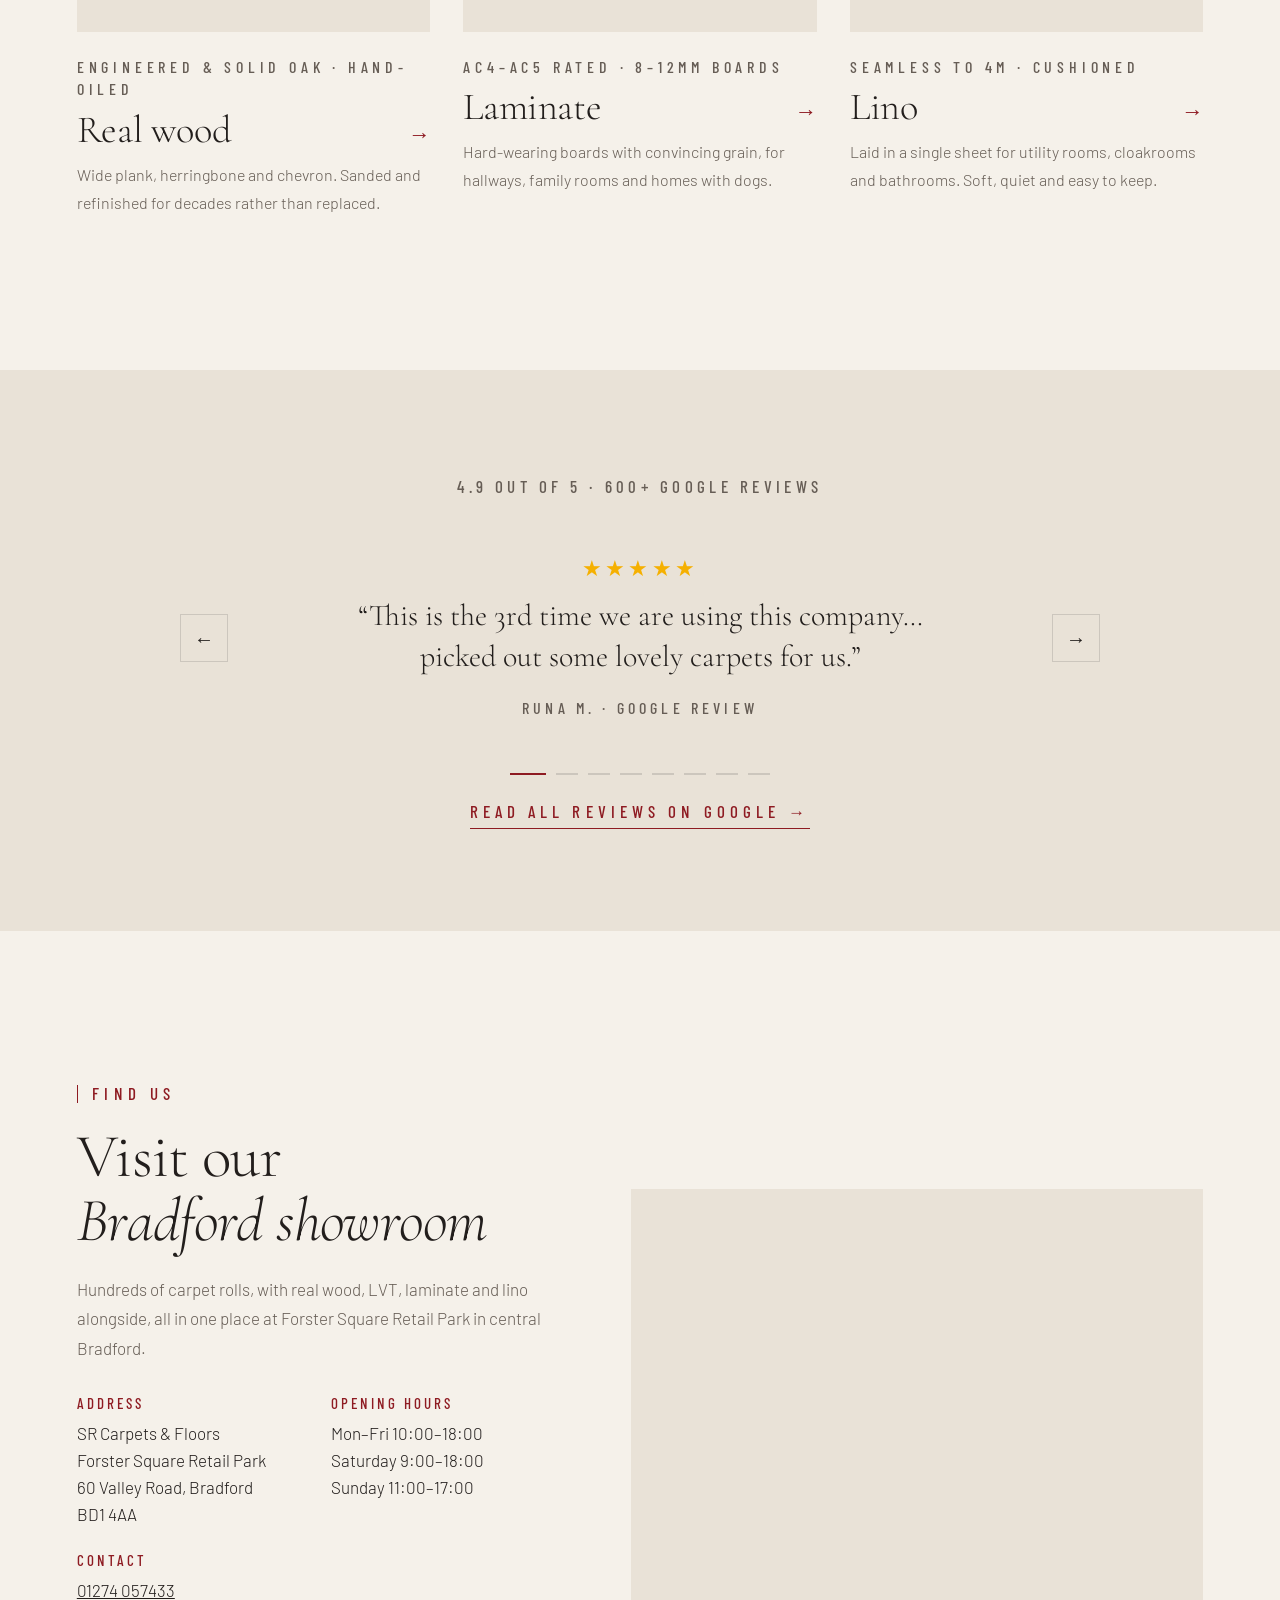
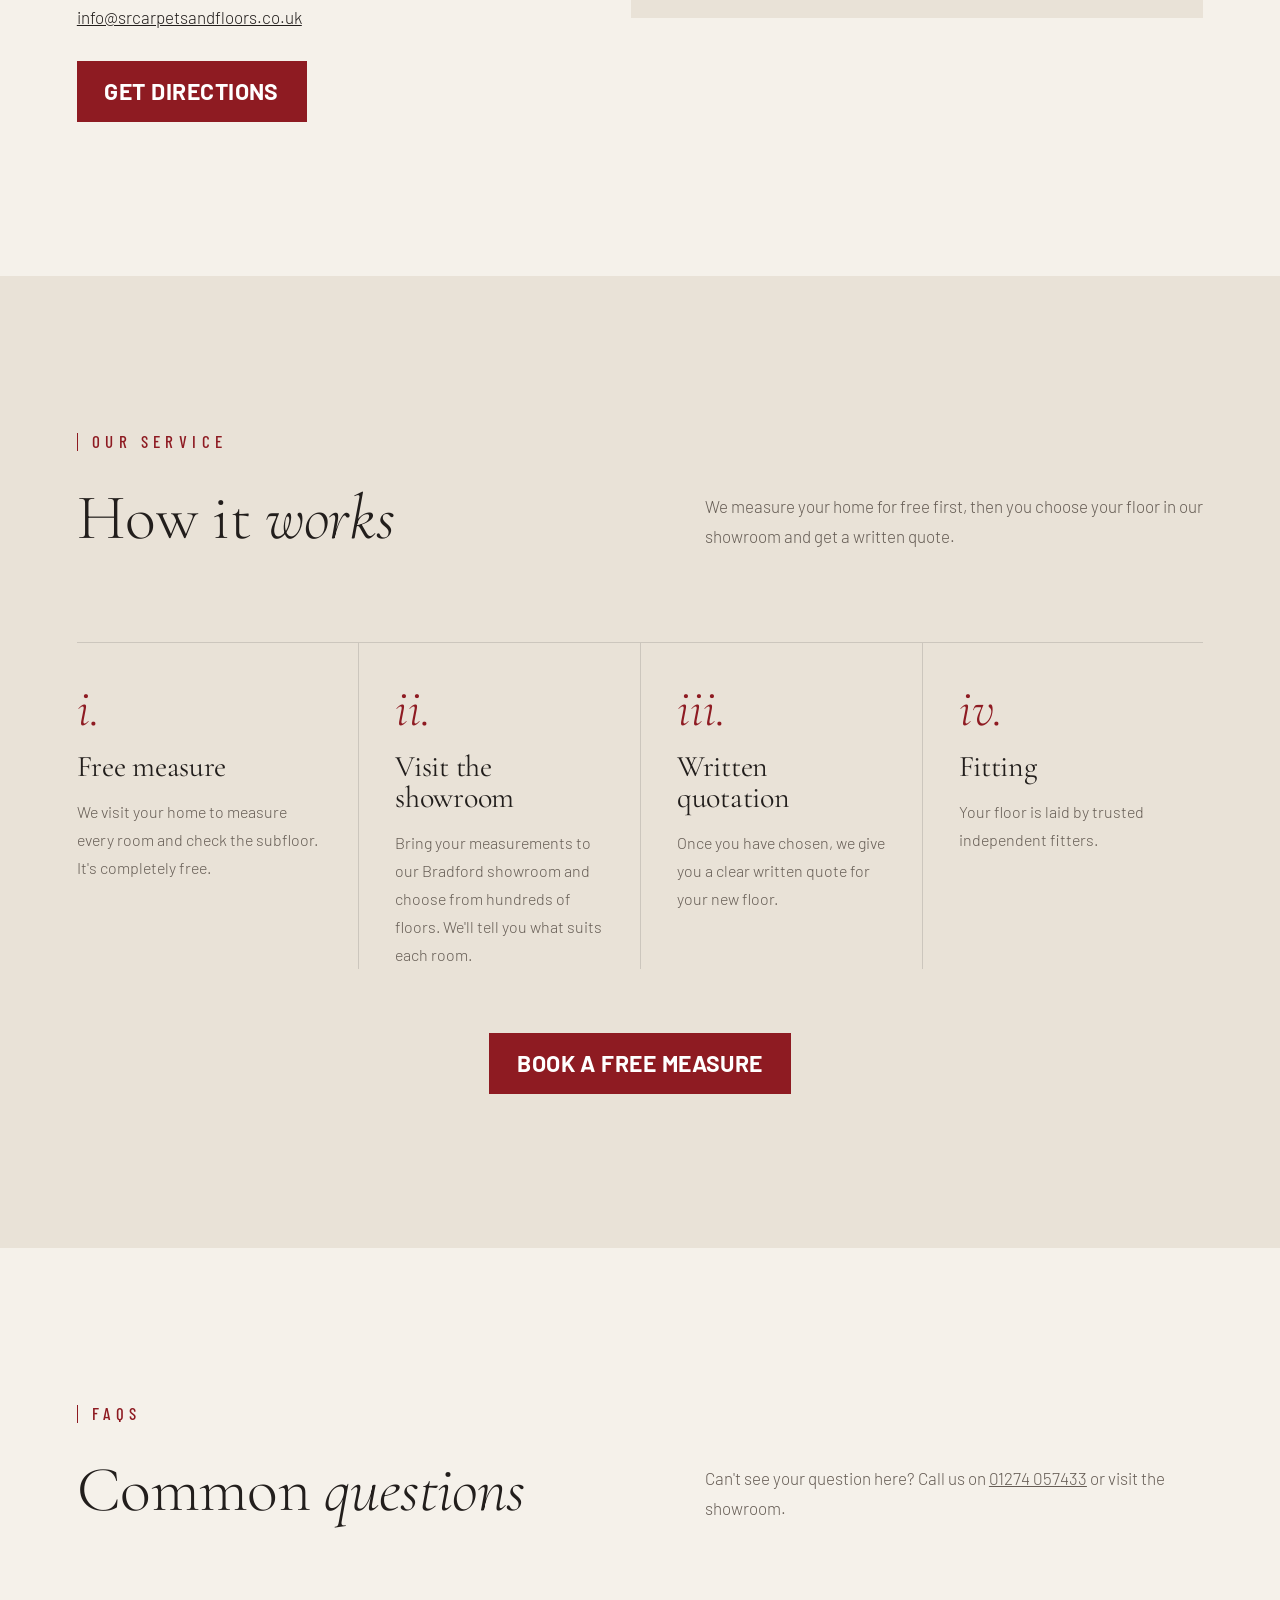
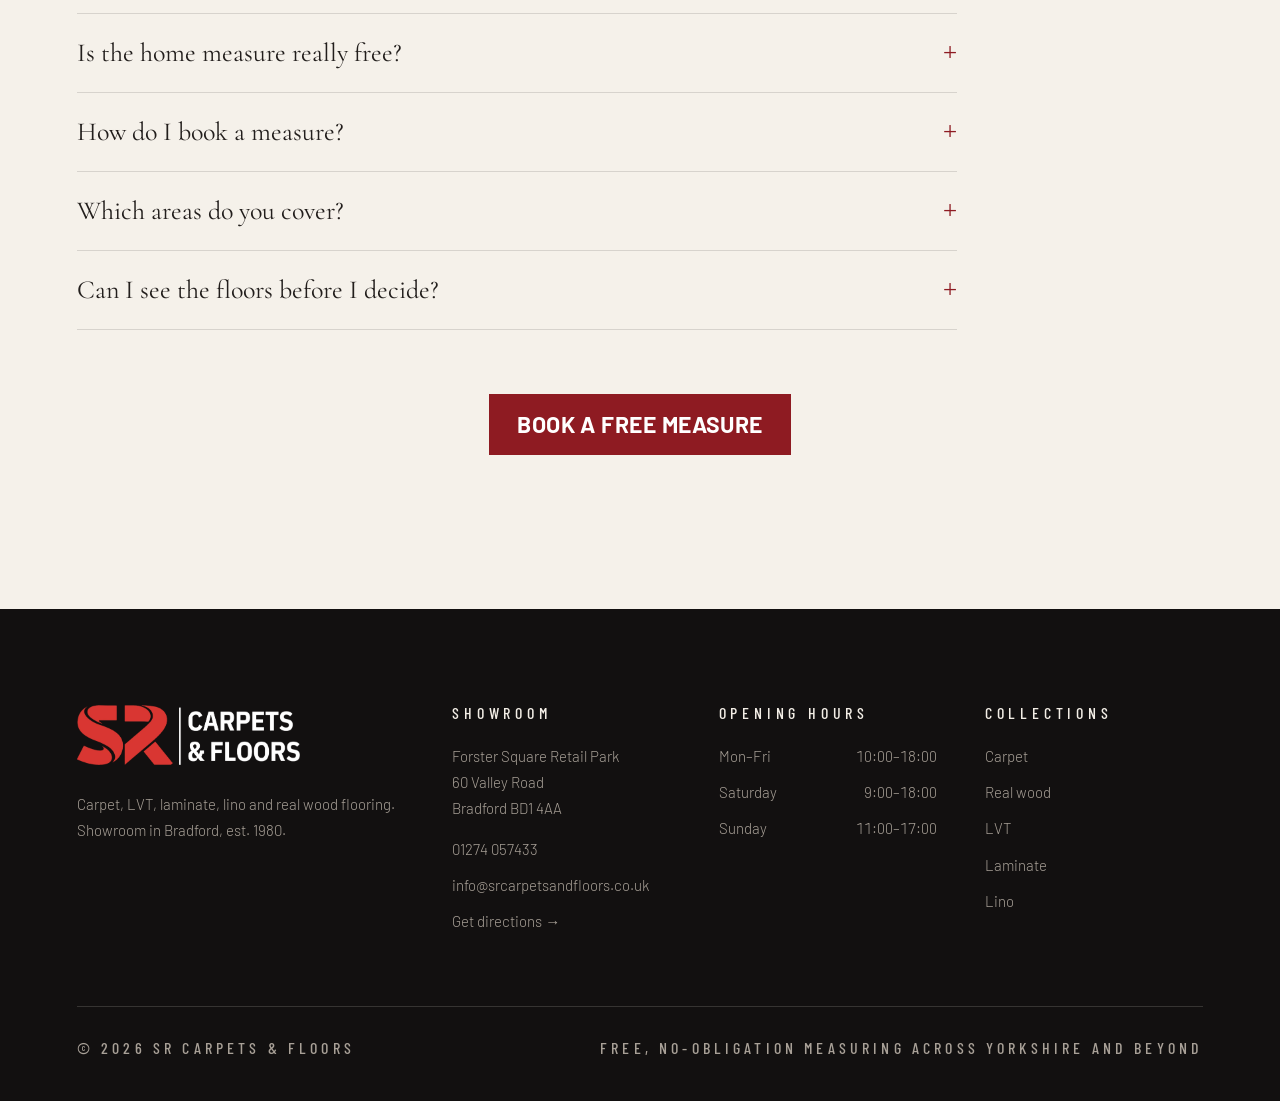
==== commit 6b5e1656: "Connect the measure form to info@ via Web3Forms; restore the error message Co-Authored-By: Claude Op" ====
--- a/index.html
+++ b/index.html
@@ -532,10 +532,9 @@
   show(0); restart();
 })();
 
-// Free measure form -> email via Web3Forms (https://web3forms.com). Not connected to any inbox yet.
-// The receiving address is tied to the access key: enter the address that should get bookings
-// at web3forms.com, then paste the key below.
-const WEB3FORMS_KEY = '';
+// Free measure form -> email to info@srcarpetsandfloors.co.uk via Web3Forms (https://web3forms.com).
+// The key is public by design: it only ever delivers to the inbox it was created for.
+const WEB3FORMS_KEY = 'fb832aa8-ad28-48e4-8820-e5c221e44633';
 const form = document.getElementById('book-form');
 const statusEl = form.querySelector('.form-status');
 const field = name => form.elements.namedItem(name);
@@ -586,17 +585,13 @@
   const button = form.querySelector('button[type="submit"]');
   button.disabled = true; button.textContent = 'Sending…'; statusEl.hidden = true;
   try {
-    // Preview mode: with no key yet, nothing is sent and the thank-you shows anyway.
-    // Once the key is added, failures show the error message again.
-    if (WEB3FORMS_KEY) {
-      const res = await fetch('https://api.web3forms.com/submit', {
-        method: 'POST',
-        headers: { 'Content-Type': 'application/json', Accept: 'application/json' },
-        body: JSON.stringify(payload),
-      });
-      const result = await res.json();
-      if (!res.ok || !result.success) throw new Error(result.message || 'Send failed');
-    }
+    const res = await fetch('https://api.web3forms.com/submit', {
+      method: 'POST',
+      headers: { 'Content-Type': 'application/json', Accept: 'application/json' },
+      body: JSON.stringify(payload),
+    });
+    const result = await res.json();
+    if (!res.ok || !result.success) throw new Error(result.message || 'Send failed');
     const first = value('name').split(' ')[0].replace(/[<>&"]/g, '');
     form.innerHTML = '<div class="thanks"><h3>Thank you, <em>' + first + '</em></h3><p>We\'ll call you shortly to arrange your free measure. Need us sooner? Call us on <a href="tel:+441274057433">01274 057433</a></p></div>';
   } catch (err) {
--- a/styles.css
+++ b/styles.css
@@ -39,8 +39,8 @@
 .btn { --fs: 17px; --pb: 21.25px; --pi: 37.4px; --ls: 5.1px; --k: 1;   /* size, padding and tracking; --k scales the label inside the same box */
   display: inline-flex; align-items: center; justify-content: center; gap: 14px;
   font: 500 calc(var(--fs) * var(--k))/1 var(--label); padding: calc(var(--pb) - var(--fs) * (var(--k) - 1) / 2) calc(var(--pi) - var(--fs) * (var(--k) - 1) * var(--pc, 0)); letter-spacing: max(0px, calc(var(--ls) - (var(--k) - 1) * 6px)); text-transform: uppercase; text-decoration: none; border: 1px solid transparent; cursor: pointer; transition: background .4s var(--ease), color .4s var(--ease), border-color .4s var(--ease); }
-.btn-garnet { --k: 1.15; background: var(--garnet); color: #fff; font-family: var(--body); font-weight: 700; letter-spacing: calc(var(--ls) * .25); }   /* bold Barlow so the call to action stands out; same box */
-.nav .btn-garnet { --k: 1; letter-spacing: 0; }   /* wider face, so the header button keeps its size at normal scale */
+.btn-garnet { --k: 1.35; --pc: 1.8; background: var(--garnet); color: #fff; font-family: var(--body); font-weight: 700; letter-spacing: .02em; }   /* bold Barlow so the call to action stands out; same box */
+.nav .btn-garnet { --k: 1.1; --pc: 1.5; letter-spacing: 0; }   /* wider face, so the header button keeps its size at normal scale */
 .btn-garnet:hover { background: var(--garnet-deep); }
 .btn-ghost { border-color: var(--hair-dark); color: var(--on-dark); }
 .btn-ghost:hover { border-color: var(--on-dark); }
@@ -233,13 +233,13 @@
 @media (max-width: 1300px) {   /* laptops: keep the menu links, just tighter */
   .nav ul { gap: 20px; font-size: 15px; letter-spacing: .15em; }
   .nav .btn { --fs: 15px; --ls: 1.5px; --pb: 16.5px; --pi: 18px; }
-  .nav .btn-garnet { --k: .94; }
+  .nav .btn-garnet { --k: .94; --pc: 0; }
   .logo img { height: 48px; }
 }
 @media (max-width: 1200px) {   /* small laptops: six menu links + full-size logo still fit on one line */
   .nav ul { gap: 16px; font-size: 14px; letter-spacing: .08em; }
   .nav .btn { --fs: 14px; --ls: .84px; --pb: 15.4px; --pi: 14px; }
-  .nav .btn-garnet { --k: .88; }
+  .nav .btn-garnet { --k: .88; --pc: 0; }
 }
 @media (max-width: 1000px) {
   .nav ul { display: none; }
@@ -398,8 +398,8 @@
   .hero-lede { font-size: 16px; line-height: 1.55; color: var(--on-dark); max-width: 32em; }
   .hero-ctas { display: grid; grid-template-columns: minmax(0, 1fr); gap: 10px; }
   .btn { min-height: 48px; --fs: 16px; --ls: 0px; --pb: 16px; --pi: 20px; --pc: 3; }   /* no tracking to trim on phones, so larger labels take it from the side padding */
-  .btn-garnet { --k: 1; --pc: 0; }   /* bold Barlow at 16px already outweighs the old 18px condensed label */
-  .nav .btn-garnet { --k: .9; }
+  .btn-garnet { --k: 1.15; --pc: 0; }   /* bold Barlow at 16px already outweighs the old 18px condensed label */
+  .nav .btn-garnet { --k: .9; --pc: 0; }
   .hero-ctas .btn-ghost { min-height: 44px; padding-block: 12px; }
   .brands { grid-row: 1; width: auto; margin-inline: calc(-1 * var(--gutter)); gap: 12px; padding-bottom: 22px; border-bottom: 1px solid var(--hair-dark); }   /* at the top, as on desktop */
   .brands-label { font-size: 13px; letter-spacing: 0; }
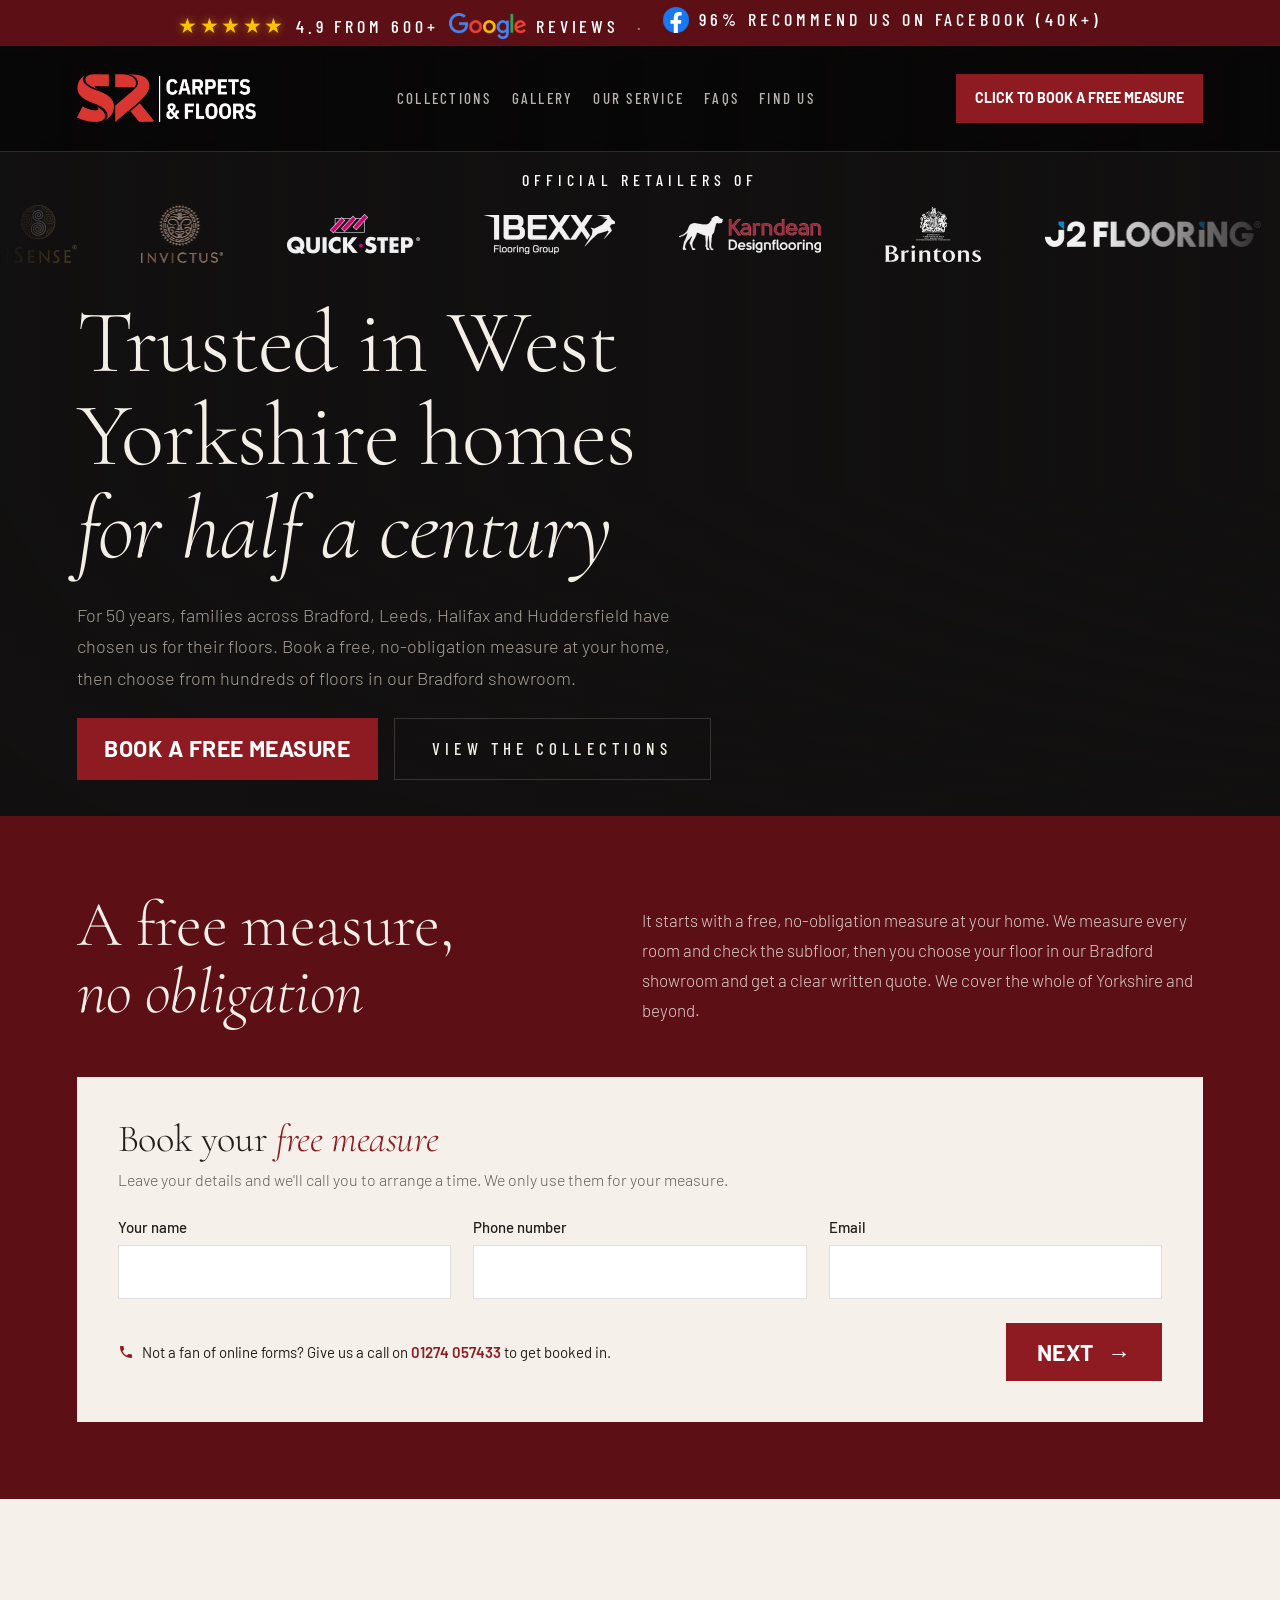
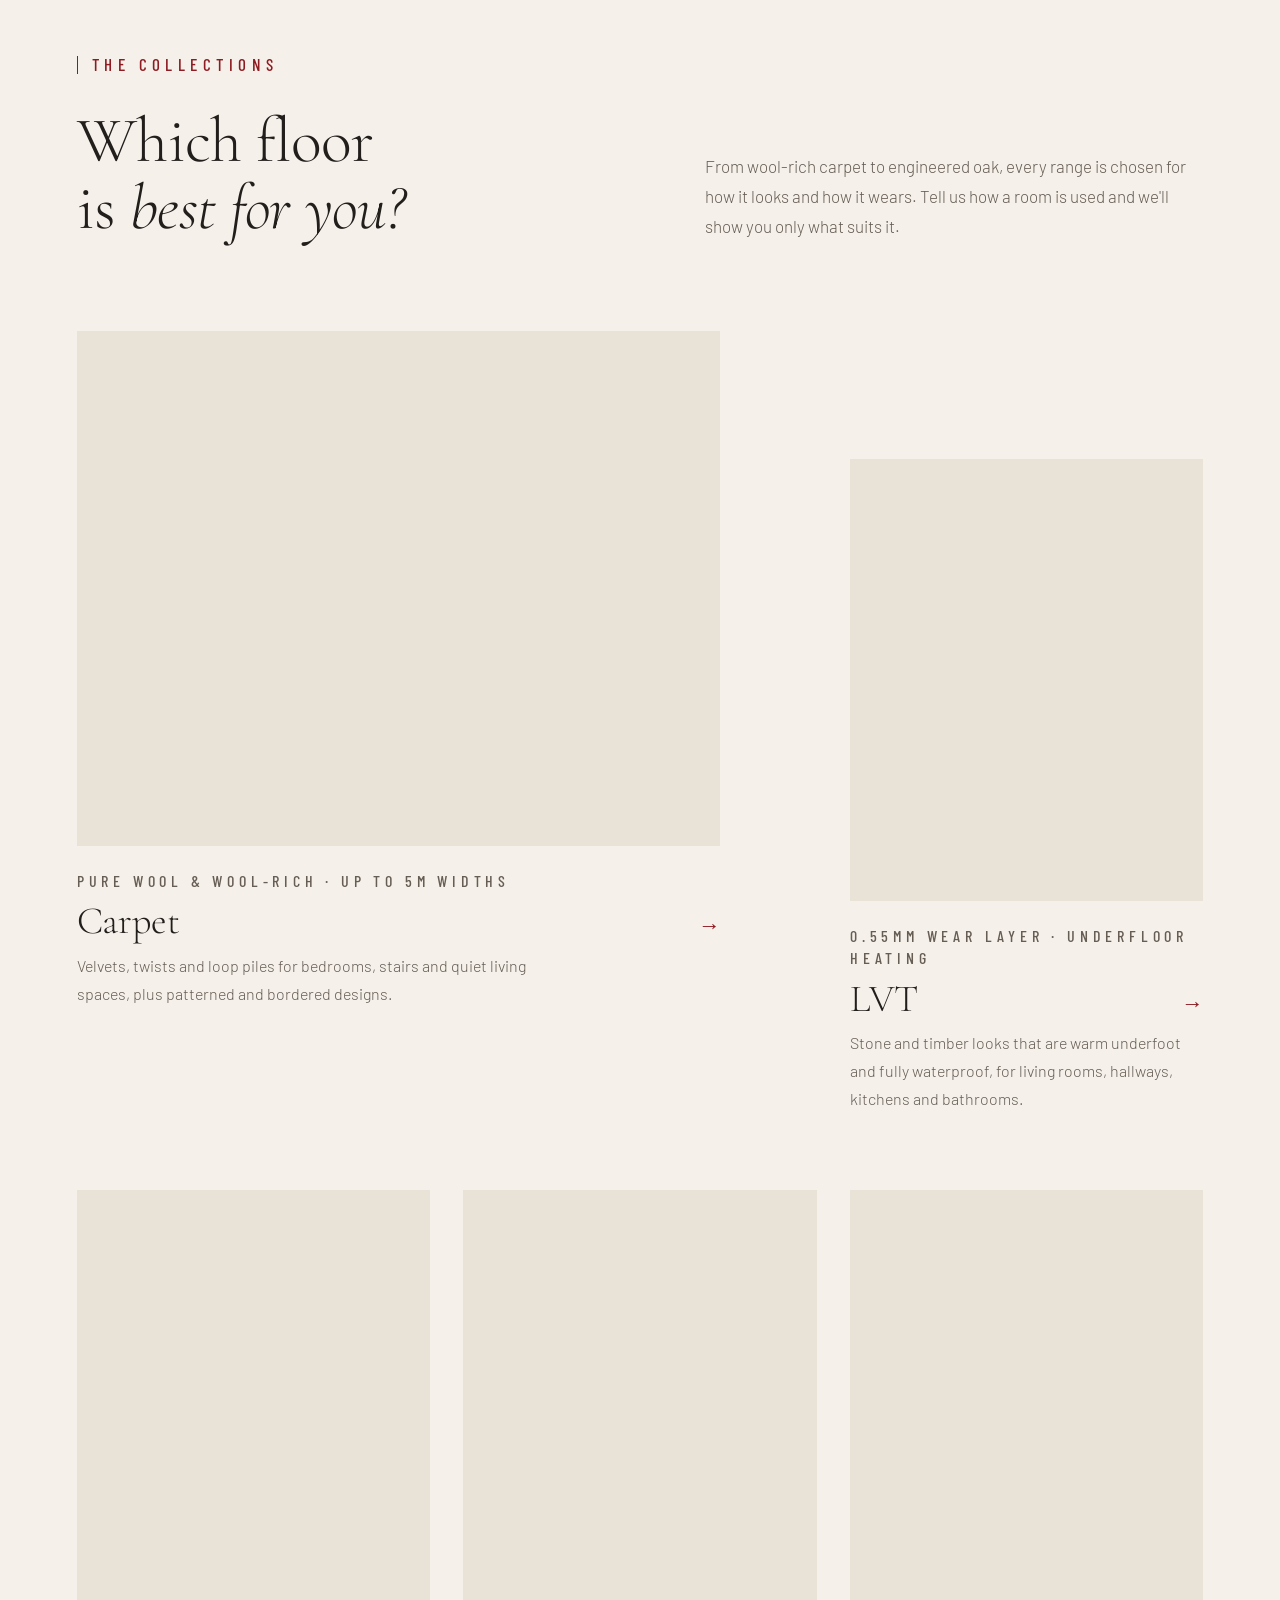
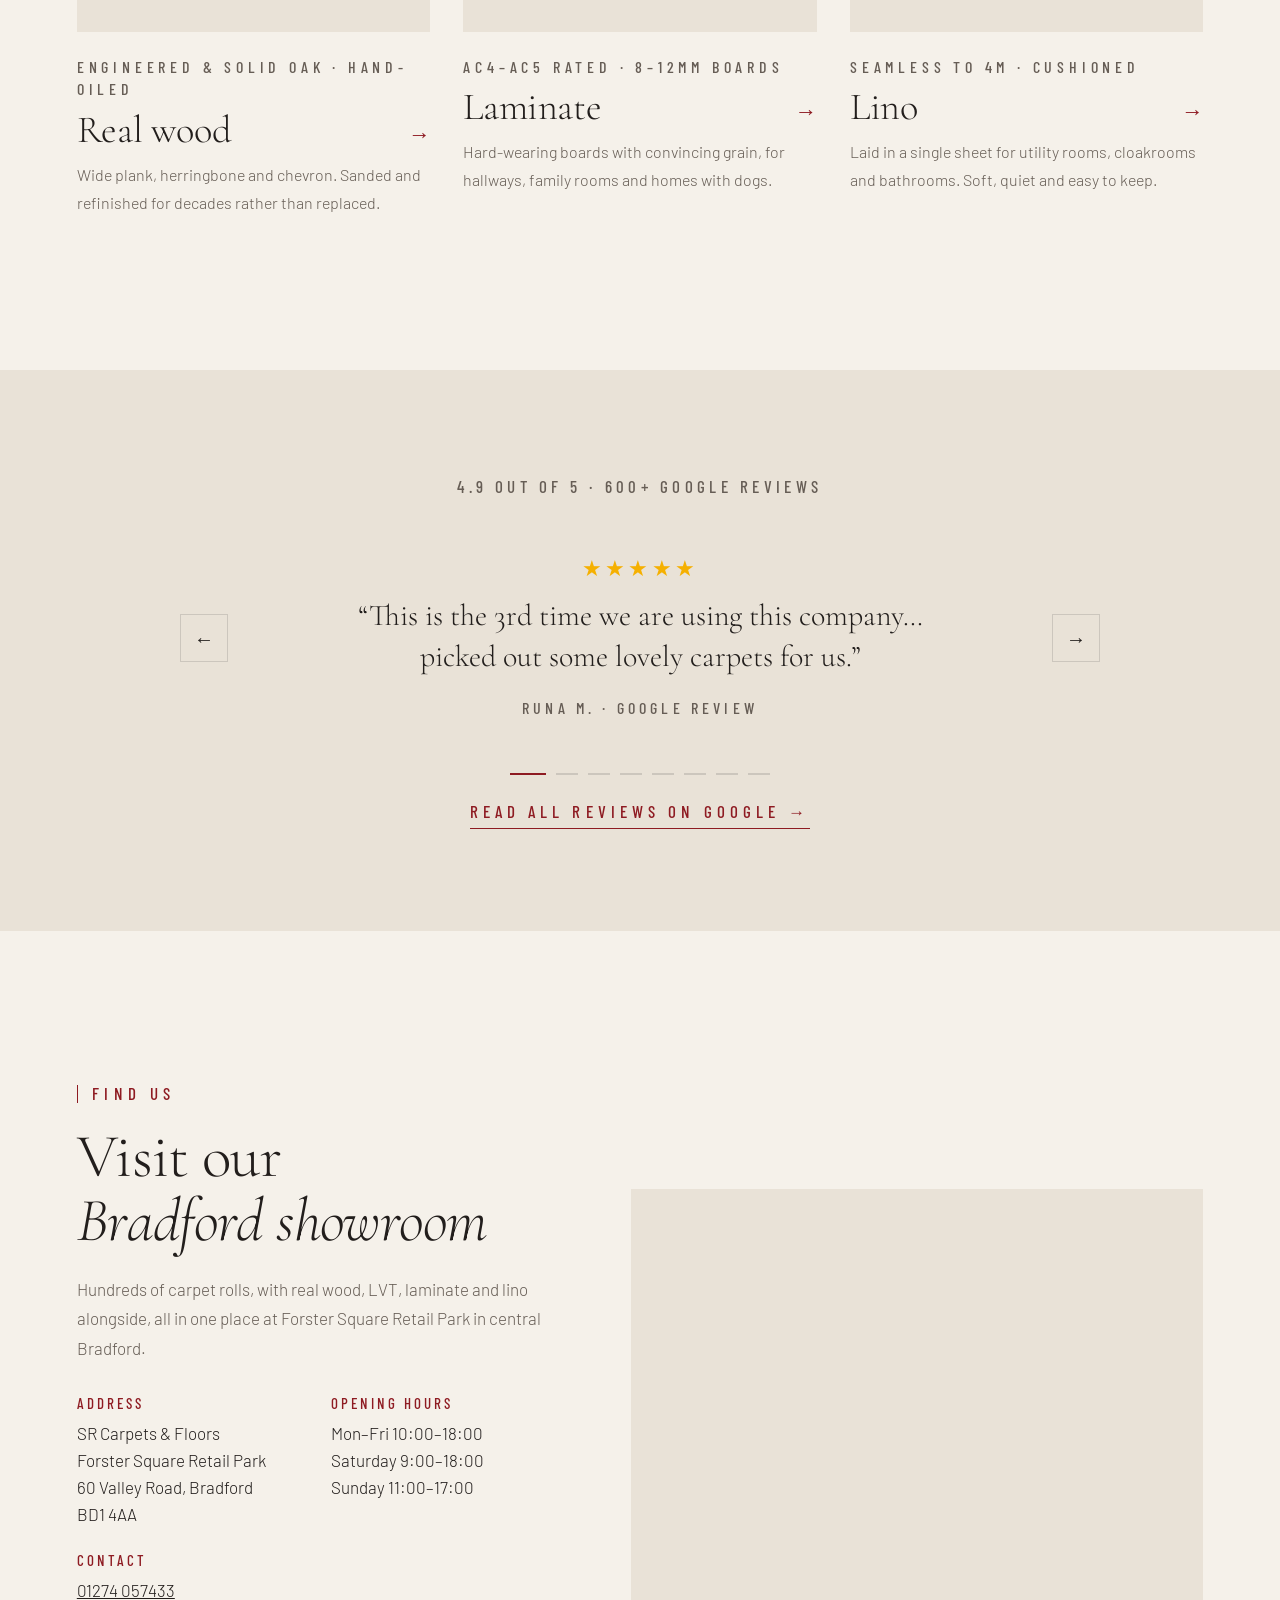
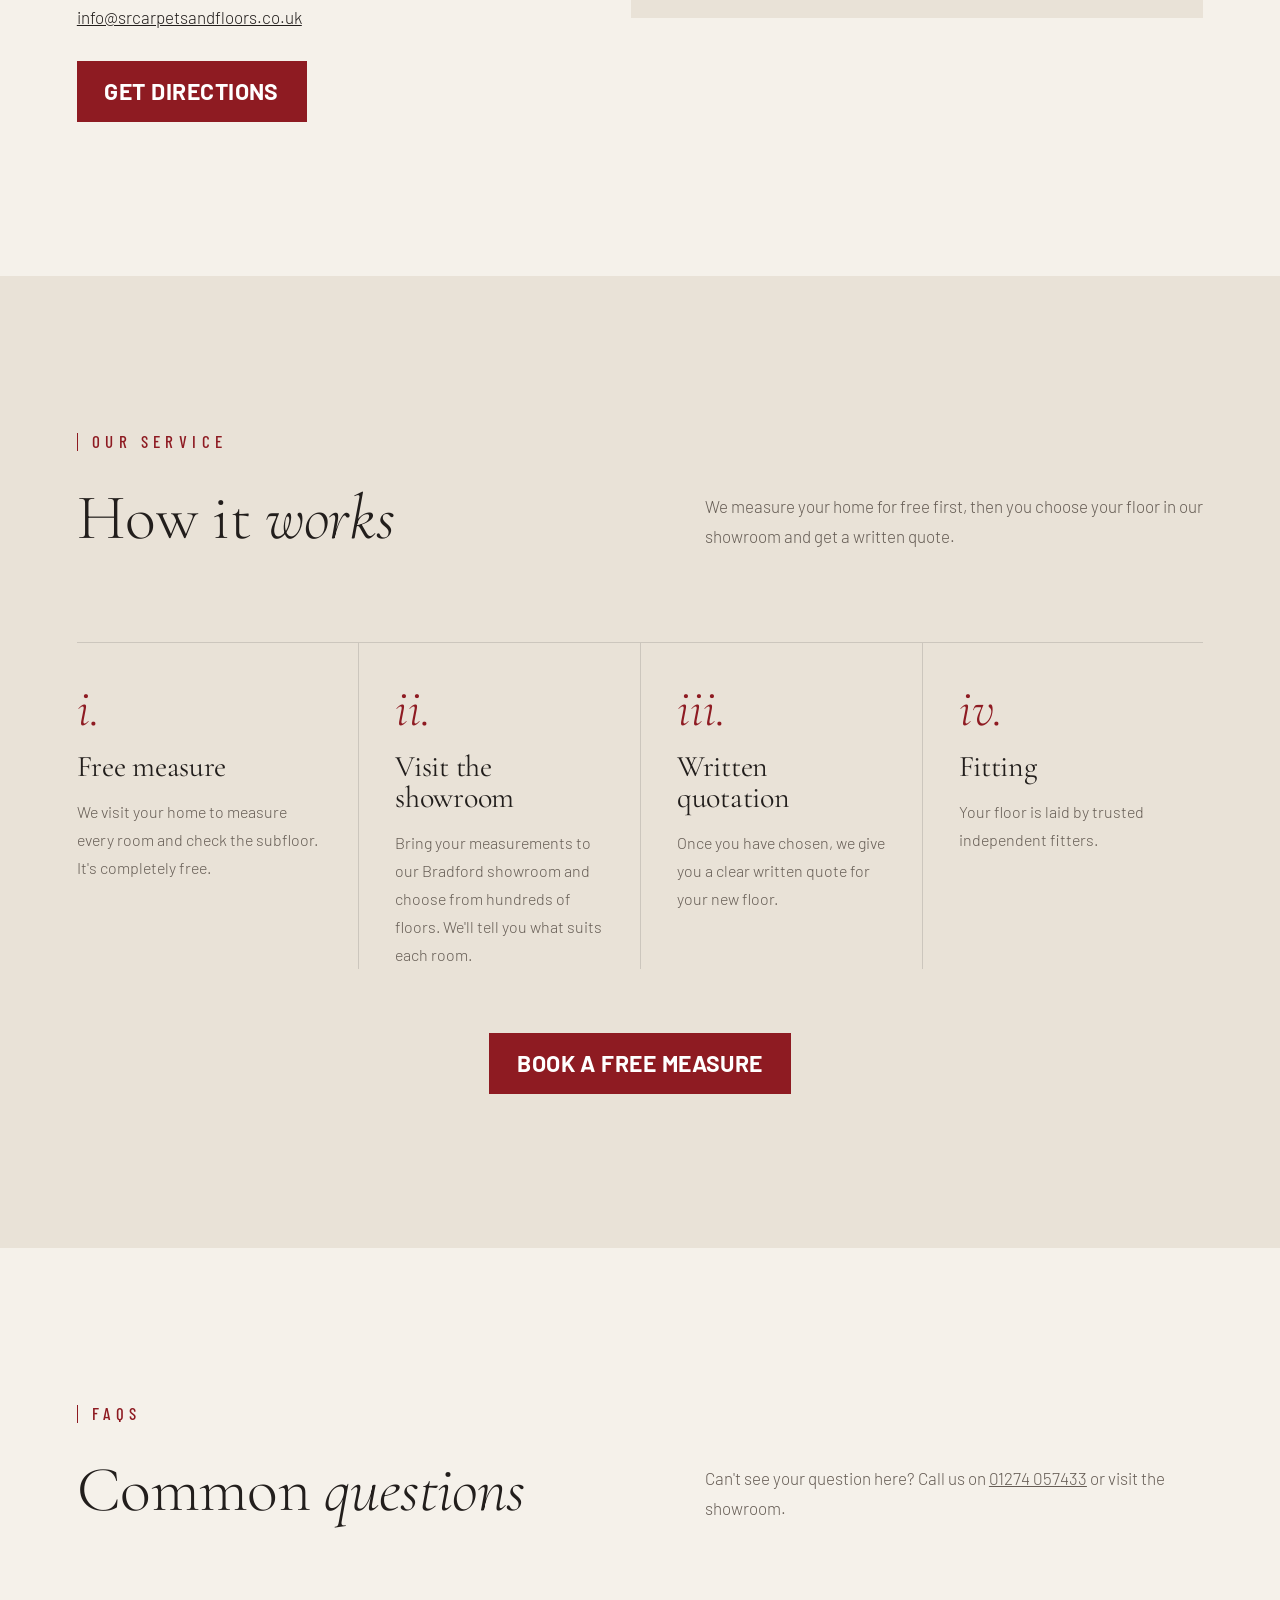
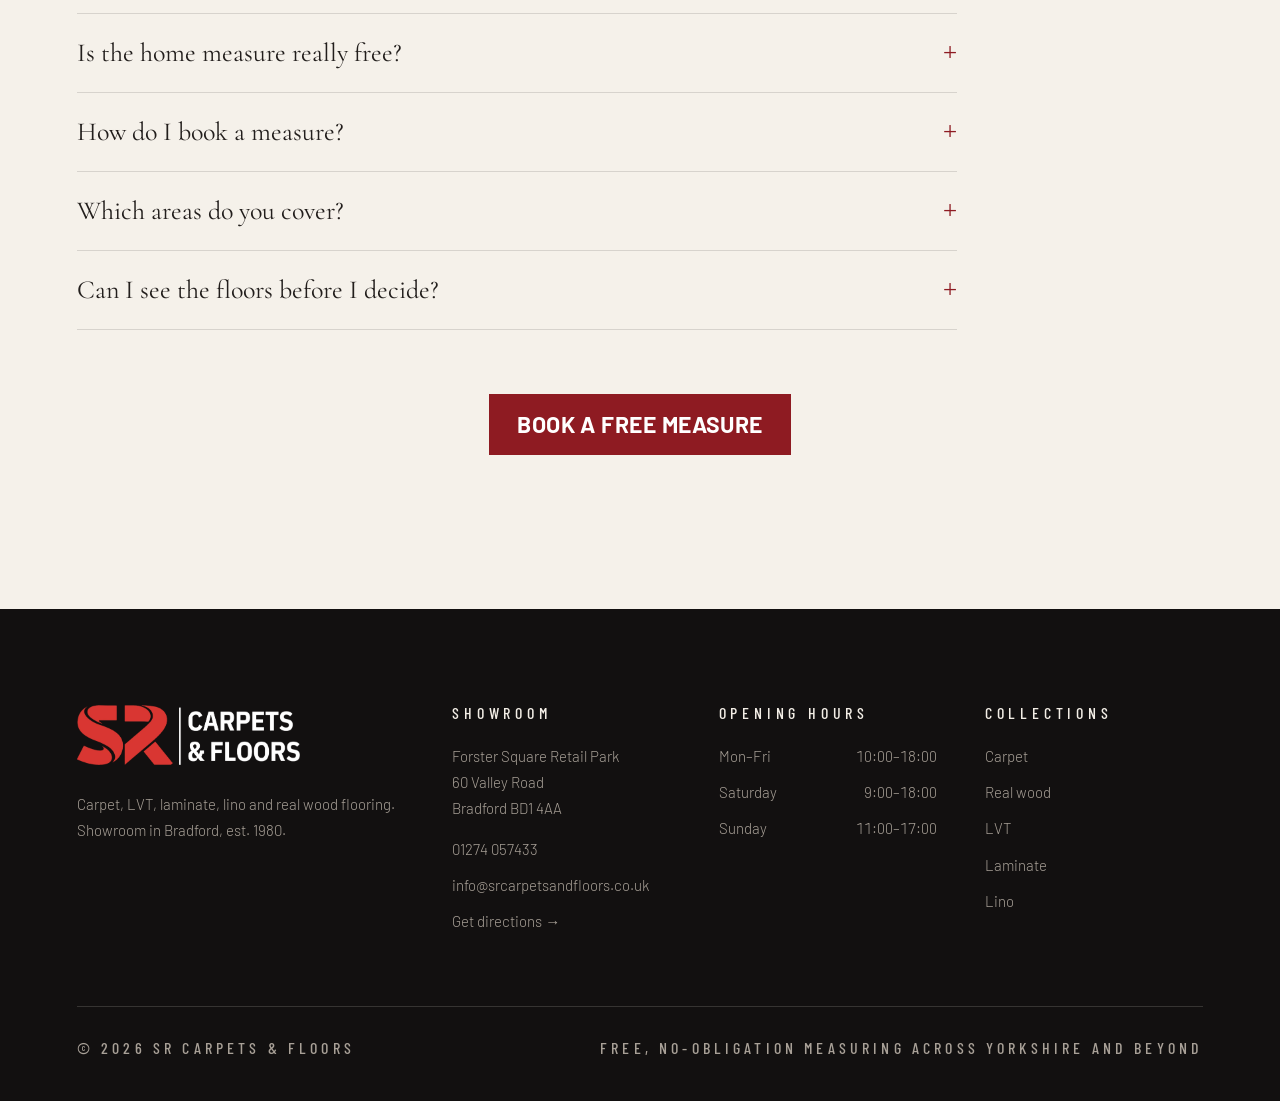
==== commit f4f16ca6: "Search appearance: circular SR favicon, clearer homepage title and description - SR mark on a black " ====
--- a/index.html
+++ b/index.html
@@ -3,14 +3,14 @@
 <head>
 <meta charset="utf-8">
 <meta name="viewport" content="width=device-width, initial-scale=1">
-<title>SR Carpets &amp; Floors | Luxury Carpets, LVT, Laminate &amp; Wood Flooring in Bradford</title>
-<meta name="description" content="Luxury carpets, LVT, laminate, lino and real wood flooring from our Bradford showroom, with free, no-obligation home measuring across Yorkshire. Rated 4.9 from 600+ Google reviews.">
+<title>Carpets &amp; Flooring in Bradford | SR Carpets &amp; Floors</title>
+<meta name="description" content="Carpet, LVT, laminate, lino and real wood flooring from our Bradford showroom. Est. 1980 and rated 4.9 from 600+ Google reviews. Book a free home measure.">
 <link rel="canonical" href="https://srcarpetsandfloors.co.uk/">
 <meta name="theme-color" content="#121010">
 <meta property="og:type" content="website">
 <meta property="og:site_name" content="SR Carpets &amp; Floors">
-<meta property="og:title" content="SR Carpets &amp; Floors | Luxury Carpets, LVT, Laminate &amp; Wood Flooring in Bradford">
-<meta property="og:description" content="Luxury carpets, LVT, laminate, lino and real wood flooring from our Bradford showroom, with free, no-obligation home measuring across Yorkshire. Rated 4.9 from 600+ Google reviews.">
+<meta property="og:title" content="Carpets &amp; Flooring in Bradford | SR Carpets &amp; Floors">
+<meta property="og:description" content="Carpet, LVT, laminate, lino and real wood flooring from our Bradford showroom. Est. 1980 and rated 4.9 from 600+ Google reviews. Book a free home measure.">
 <meta property="og:url" content="https://srcarpetsandfloors.co.uk/">
 <meta property="og:image" content="https://images.unsplash.com/photo-1618221195710-dd6b41faaea6?w=1200&q=80&auto=format&fit=crop">
 <meta property="og:locale" content="en_GB">
@@ -18,7 +18,9 @@
 <script type="application/ld+json">{"@context": "https://schema.org", "@type": "HomeGoodsStore", "@id": "https://srcarpetsandfloors.co.uk/#business", "name": "SR Carpets & Floors", "foundingDate": "1980", "url": "https://srcarpetsandfloors.co.uk/", "logo": "https://srcarpetsandfloors.co.uk/logo/sr-logo-redmark.png", "image": "https://images.unsplash.com/photo-1618221195710-dd6b41faaea6?w=1200&q=80&auto=format&fit=crop", "description": "Luxury carpets, LVT, laminate, lino and real wood flooring in Bradford, with free, no-obligation home measuring across Yorkshire.", "telephone": "+44 1274 057433", "email": "info@srcarpetsandfloors.co.uk", "address": {"@type": "PostalAddress", "streetAddress": "Forster Square Retail Park, 60 Valley Road", "addressLocality": "Bradford", "addressRegion": "West Yorkshire", "postalCode": "BD1 4AA", "addressCountry": "GB"}, "openingHoursSpecification": [{"@type": "OpeningHoursSpecification", "dayOfWeek": ["Monday", "Tuesday", "Wednesday", "Thursday", "Friday"], "opens": "10:00", "closes": "18:00"}, {"@type": "OpeningHoursSpecification", "dayOfWeek": "Saturday", "opens": "09:00", "closes": "18:00"}, {"@type": "OpeningHoursSpecification", "dayOfWeek": "Sunday", "opens": "11:00", "closes": "17:00"}], "areaServed": ["Yorkshire", "Bradford", "Leeds", "Halifax", "Huddersfield"], "sameAs": ["https://www.facebook.com/sandr.carpets/"], "hasOfferCatalog": {"@type": "OfferCatalog", "name": "Flooring", "itemListElement": [{"@type": "OfferCatalog", "name": "Carpet", "url": "https://srcarpetsandfloors.co.uk/carpet"}, {"@type": "OfferCatalog", "name": "LVT (luxury vinyl tiles)", "url": "https://srcarpetsandfloors.co.uk/lvt"}, {"@type": "OfferCatalog", "name": "Real wood flooring", "url": "https://srcarpetsandfloors.co.uk/real-wood"}, {"@type": "OfferCatalog", "name": "Laminate flooring", "url": "https://srcarpetsandfloors.co.uk/laminate"}, {"@type": "OfferCatalog", "name": "Lino and sheet vinyl", "url": "https://srcarpetsandfloors.co.uk/lino"}]}}</script>
 <script type="application/ld+json">{"@context": "https://schema.org", "@type": "WebSite", "@id": "https://srcarpetsandfloors.co.uk/#website", "name": "SR Carpets & Floors", "url": "https://srcarpetsandfloors.co.uk/", "inLanguage": "en-GB", "publisher": {"@id": "https://srcarpetsandfloors.co.uk/#business"}}</script>
 <script type="application/ld+json">{"@context": "https://schema.org", "@type": "FAQPage", "mainEntity": [{"@type": "Question", "name": "Is the home measure really free?", "acceptedAnswer": {"@type": "Answer", "text": "Yes. We visit your home, measure every room and check the subfloor at no cost."}}, {"@type": "Question", "name": "How do I book a measure?", "acceptedAnswer": {"@type": "Answer", "text": "Fill in the booking form on our website or call us on 01274 057433, and we'll arrange a time that suits you."}}, {"@type": "Question", "name": "Which areas do you cover?", "acceptedAnswer": {"@type": "Answer", "text": "We measure homes across the whole of Yorkshire and beyond. If you're further afield, get in touch and we'll let you know."}}, {"@type": "Question", "name": "Can I see the floors before I decide?", "acceptedAnswer": {"@type": "Answer", "text": "Yes. After your measure, visit our showroom at Forster Square Retail Park, Bradford. It holds hundreds of carpet rolls, with real wood, LVT, laminate and lino alongside, and it's open seven days a week."}}]}</script>
+<link rel="icon" href="favicon.ico" sizes="48x48">
 <link rel="icon" type="image/png" sizes="512x512" href="logo/favicon.png">
+<link rel="apple-touch-icon" href="apple-touch-icon.png">
 <link rel="preconnect" href="https://images.unsplash.com">
 <link rel="preconnect" href="https://fonts.googleapis.com">
 <link rel="preconnect" href="https://fonts.gstatic.com" crossorigin>
